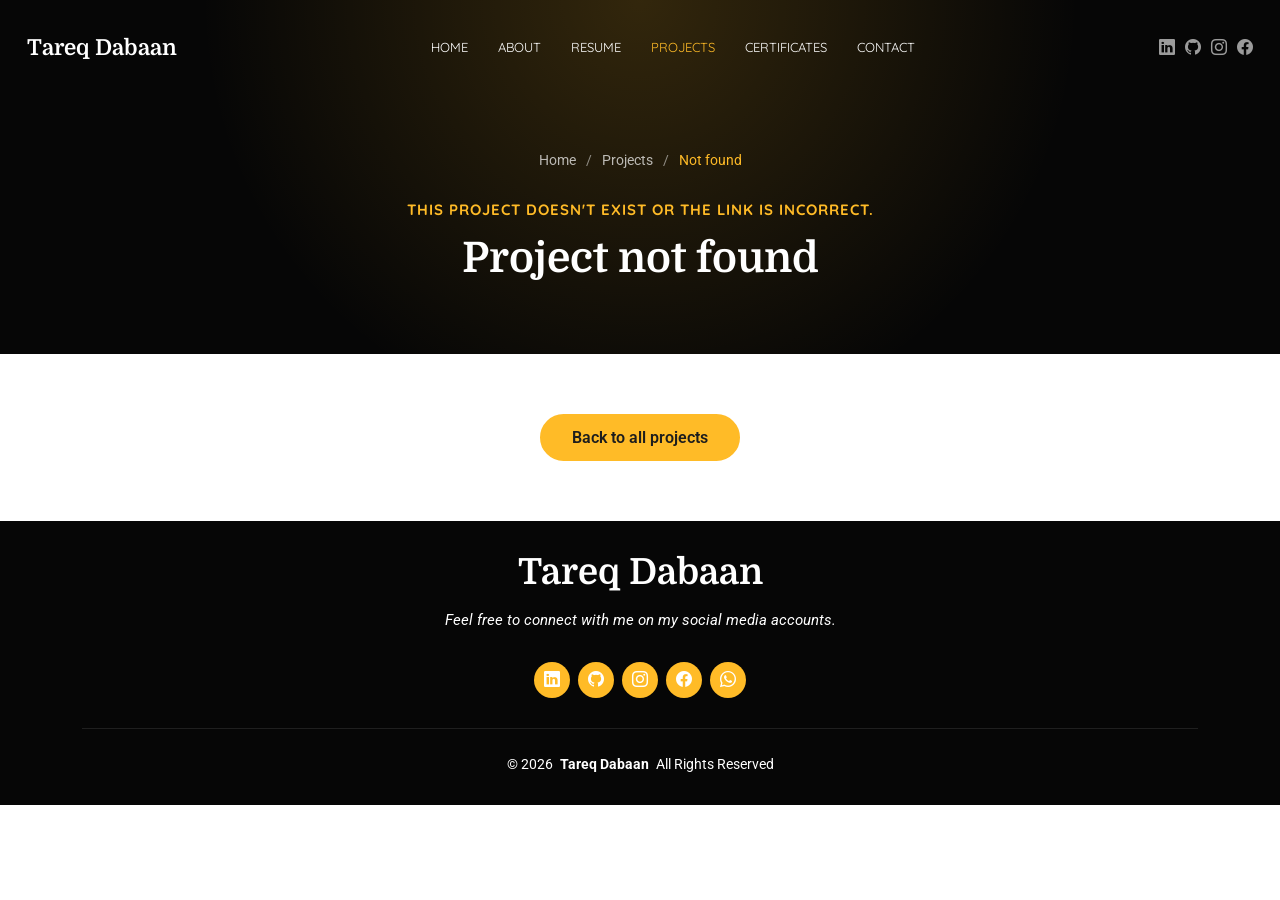
==== project.html @ 08fde623 "Add project details pages and shorten experience to role highlights - Add project.html, which render" ====
<!DOCTYPE html>
<html lang="en">
  <head>
    <meta charset="utf-8" />
    <meta content="width=device-width, initial-scale=1.0" name="viewport" />
    <title>Project | Tareq Dabaan</title>
    <meta
      name="description"
      content="Project details from the portfolio of Tareq Dabaan, Software Engineer specializing in ASP.NET Core, APIs and system integrations."
    />
    <meta name="author" content="Tareq Dabaan" />
    <meta name="theme-color" content="#060606" />

    <!-- Favicons -->
    <link href="assets/img/Software Dose orange (1).png" rel="icon" />

    <!-- Fonts -->
    <link href="https://fonts.googleapis.com" rel="preconnect" />
    <link href="https://fonts.gstatic.com" rel="preconnect" crossorigin />
    <link
      href="https://fonts.googleapis.com/css2?family=Roboto:ital,wght@0,100;0,300;0,400;0,500;0,700;0,900;1,100;1,300;1,400;1,500;1,700;1,900&family=Quicksand:wght@300;400;500;600;700&family=Domine:wght@400;500;600;700&display=swap"
      rel="stylesheet"
    />

    <!-- Vendor CSS Files -->
    <link href="assets/vendor/bootstrap/css/bootstrap.min.css" rel="stylesheet" />
    <link href="assets/vendor/bootstrap-icons/bootstrap-icons.css" rel="stylesheet" />
    <link href="assets/vendor/aos/aos.css" rel="stylesheet" />
    <link href="assets/vendor/glightbox/css/glightbox.min.css" rel="stylesheet" />
    <!-- Main CSS File -->
    <link href="assets/css/main.css" rel="stylesheet" />
  </head>

  <body class="project-page">
    <header id="header" class="header d-flex align-items-center fixed-top">
      <div class="container-fluid position-relative d-flex align-items-center justify-content-between">
        <a href="index.html" class="logo d-flex align-items-center me-auto me-xl-0">
          <span class="sitename">Tareq Dabaan</span>
        </a>

        <nav id="navmenu" class="navmenu" aria-label="Main navigation">
          <ul>
            <li><a href="index.html#hero">Home</a></li>
            <li><a href="index.html#about">About</a></li>
            <li><a href="index.html#resume">Resume</a></li>
            <li><a href="index.html#projects" class="active">Projects</a></li>
            <li><a href="index.html#certificates">Certificates</a></li>
            <li><a href="index.html#contact">Contact</a></li>
          </ul>
          <button type="button" class="mobile-nav-toggle d-xl-none bi bi-list" aria-label="Toggle navigation menu"></button>
        </nav>

        <div class="header-social-links">
          <a href="https://www.linkedin.com/in/tareq-dabaan-647513225/" class="linkedin" target="_blank" rel="noopener" aria-label="LinkedIn"><i class="bi bi-linkedin"></i></a>
          <a href="https://github.com/tareqDabaan" class="github" target="_blank" rel="noopener" aria-label="GitHub"><i class="bi bi-github"></i></a>
          <a href="https://www.instagram.com/tareqdabaan?igsh=bnhtd25iamZ3NmQ5&utm_source=qr" class="instagram" target="_blank" rel="noopener" aria-label="Instagram"><i class="bi bi-instagram"></i></a>
          <a href="https://www.facebook.com/tareq.alsyrian?mibextid=LQQJ4d" class="facebook" target="_blank" rel="noopener" aria-label="Facebook"><i class="bi bi-facebook"></i></a>
        </div>
      </div>
    </header>

    <main class="main">
      <!-- Page Title -->
      <div class="page-title project-title dark-background">
        <div class="container">
          <nav class="breadcrumbs" aria-label="Breadcrumb">
            <ol>
              <li><a href="index.html">Home</a></li>
              <li><a href="index.html#projects">Projects</a></li>
              <li class="current" id="project-crumb" aria-current="page">Project</li>
            </ol>
          </nav>
          <div class="project-title-icon" id="project-icon" aria-hidden="true"></div>
          <p class="project-title-client" id="project-client"></p>
          <h1 id="project-title">Project</h1>
        </div>
      </div>
      <!-- End Page Title -->

      <!-- Project Details Section -->
      <section id="project-details" class="project-details section">
        <div class="container">
          <div class="row gy-5">
            <div class="col-lg-8" id="project-main" data-aos="fade-up"></div>
            <div class="col-lg-4" data-aos="fade-up" data-aos-delay="100">
              <aside class="project-info" id="project-info"></aside>
            </div>
          </div>

          <nav class="project-pager" id="project-pager" aria-label="More projects"></nav>
        </div>
      </section>
      <!-- /Project Details Section -->
    </main>

    <footer id="footer" class="footer position-relative dark-background">
      <div class="container">
        <h3 class="sitename">Tareq Dabaan</h3>
        <p>Feel free to connect with me on my social media accounts.</p>
        <div class="social-links d-flex justify-content-center">
          <a href="https://www.linkedin.com/in/tareq-dabaan-647513225/" class="linkedin" target="_blank" rel="noopener" aria-label="LinkedIn"><i class="bi bi-linkedin"></i></a>
          <a href="https://github.com/tareqDabaan" class="github" target="_blank" rel="noopener" aria-label="GitHub"><i class="bi bi-github"></i></a>
          <a href="https://www.instagram.com/tareqdabaan?igsh=bnhtd25iamZ3NmQ5&utm_source=qr" class="instagram" target="_blank" rel="noopener" aria-label="Instagram"><i class="bi bi-instagram"></i></a>
          <a href="https://www.facebook.com/tareq.alsyrian?mibextid=LQQJ4d" class="facebook" target="_blank" rel="noopener" aria-label="Facebook"><i class="bi bi-facebook"></i></a>
          <a href="https://wa.me/96590956148" class="whatsapp" target="_blank" rel="noopener" aria-label="WhatsApp"><i class="bi bi-whatsapp"></i></a>
        </div>
        <div class="copyright">
          <span>&copy; <span id="copyright-year">2026</span></span>
          <strong class="px-1 sitename">Tareq Dabaan</strong>
          <span>All Rights Reserved</span>
        </div>
      </div>
    </footer>

    <!-- Scroll Top -->
    <a href="#" id="scroll-top" class="scroll-top d-flex align-items-center justify-content-center" aria-label="Back to top"><i class="bi bi-arrow-up-short"></i></a>

    <!-- Preloader -->
    <div id="preloader"></div>

    <!-- Vendor JS Files -->
    <script src="assets/vendor/bootstrap/js/bootstrap.bundle.min.js"></script>
    <script src="assets/vendor/aos/aos.js"></script>
    <script src="assets/vendor/swiper/swiper-bundle.min.js"></script>
    <script src="assets/vendor/glightbox/js/glightbox.min.js"></script>
    <script src="assets/vendor/imagesloaded/imagesloaded.pkgd.min.js"></script>
    <script src="assets/vendor/isotope-layout/isotope.pkgd.min.js"></script>

    <!-- Project data and page rendering -->
    <script src="assets/js/projects-data.js"></script>
    <script src="assets/js/project-details.js"></script>

    <!-- Main JS File -->
    <script src="assets/js/main.js"></script>
  </body>
</html>
---- assets/css/main.css ----
:root {
  --default-font: "Roboto",  system-ui, -apple-system, "Segoe UI", Roboto, "Helvetica Neue", Arial, "Noto Sans", "Liberation Sans", sans-serif, "Apple Color Emoji", "Segoe UI Emoji", "Segoe UI Symbol", "Noto Color Emoji";
  --heading-font: "Domine",  sans-serif;
  --nav-font: "Quicksand",  sans-serif;
}

:root { 
  --background-color: #ffffff; /* Background color for the entire website, including individual sections */
  --default-color: #444444; /* Default color used for the majority of the text content across the entire website */
  --heading-color: #3b434a; /* Color for headings, subheadings and title throughout the website */
  --accent-color: #ffbb27; /* Accent color that represents your brand on the website. It's used for buttons, links, and other elements that need to stand out */
  --surface-color: #ffffff; /* The surface color is used as a background of boxed elements within sections, such as cards, icon boxes, or other elements that require a visual separation from the global background. */
  --contrast-color: #000000; /* Contrast color for text, ensuring readability against backgrounds of accent, heading, or default colors. */
}

:root {
  --nav-color: #ffffff;  /* The default color of the main navmenu links */
  --nav-hover-color: #ffbb27; /* Applied to main navmenu links when they are hovered over or active */
  --nav-mobile-background-color: #ffffff; /* Used as the background color for mobile navigation menu */
  --nav-dropdown-background-color: #ffffff; /* Used as the background color for dropdown items that appear when hovering over primary navigation items */
  --nav-dropdown-color: #444444; /* Used for navigation links of the dropdown items in the navigation menu. */
  --nav-dropdown-hover-color: #ffbb27; /* Similar to --nav-hover-color, this color is applied to dropdown navigation links when they are hovered over. */
}


.light-background {
  --background-color: #f9f9f9;
  --surface-color: #ffffff;
}

.dark-background {
  --background-color: #060606;
  --default-color: #ffffff;
  --heading-color: #ffffff;
  --surface-color: #252525;
  --contrast-color: #ffffff;
}

:root {
  scroll-behavior: smooth;
}

/*--------------------------------------------------------------
# General Styling & Shared Classes
--------------------------------------------------------------*/
body {
  color: var(--default-color);
  background-color: var(--background-color);
  font-family: var(--default-font);
}

a {
  color: var(--accent-color);
  text-decoration: none;
  transition: 0.3s;
}

a:hover {
  color: color-mix(in srgb, var(--accent-color), transparent 25%);
  text-decoration: none;
}

h1,
h2,
h3,
h4,
h5,
h6 {
  color: var(--heading-color);
  font-family: var(--heading-font);
}

/* PHP Email Form Messages
------------------------------*/
.php-email-form .error-message {
  display: none;
  background: #df1529;
  color: #ffffff;
  text-align: left;
  padding: 15px;
  margin-bottom: 24px;
  font-weight: 600;
}

.php-email-form .sent-message {
  display: none;
  color: #ffffff;
  background: #059652;
  text-align: center;
  padding: 15px;
  margin-bottom: 24px;
  font-weight: 600;
}

.php-email-form .loading {
  display: none;
  background: var(--surface-color);
  text-align: center;
  padding: 15px;
  margin-bottom: 24px;
}

.php-email-form .loading:before {
  content: "";
  display: inline-block;
  border-radius: 50%;
  width: 24px;
  height: 24px;
  margin: 0 10px -6px 0;
  border: 3px solid var(--accent-color);
  border-top-color: var(--surface-color);
  animation: php-email-form-loading 1s linear infinite;
}

@keyframes php-email-form-loading {
  0% {
    transform: rotate(0deg);
  }

  100% {
    transform: rotate(360deg);
  }
}

/*--------------------------------------------------------------
# Global Header
--------------------------------------------------------------*/
.header {
  --background-color: rgba(0, 0, 0, 0);
  --default-color: #ffffff;
  --heading-color: #ffffff;
  color: var(--default-color);
  background-color: var(--background-color);
  padding: 20px 0;
  transition: all 0.5s;
  z-index: 997;
}

.header .logo {
  line-height: 1;
}

.header .logo img {
  max-height: 36px;
  margin-right: 8px;
}

.header .logo h1 {
  font-size: 30px;
  margin: 0;
  font-weight: 700;
  color: var(--heading-color);
}

.header .logo .sitename {
  font-family: var(--heading-font);
  font-size: 22px;
  font-weight: 700;
  color: var(--heading-color);
  padding-left: 15px;
  white-space: nowrap;
}

@media (max-width: 400px) {
  .header .logo .sitename {
    font-size: 18px;
  }
}

.header .header-social-links {
  padding-right: 15px;
}

.header .header-social-links a {
  color: color-mix(in srgb, var(--default-color), transparent 40%);
  padding-left: 6px;
  display: inline-block;
  transition: 0.3s;
  font-size: 16px;
}

.header .header-social-links a:hover {
  color: var(--accent-color);
}

.header .header-social-links a i {
  line-height: 0px;
}

@media (max-width: 575px) {
  /* Social links are repeated in the footer; hide them here so the header doesn't crowd on phones */
  .header .header-social-links {
    display: none;
  }
}

@media (max-width: 1200px) {
  .header .logo {
    order: 1;
  }

  .header .header-social-links {
    order: 2;
  }

  .header .navmenu {
    order: 3;
  }
}

.scrolled .header {
  box-shadow: 0px 0 18px rgba(0, 0, 0, 0.1);
  padding: 12px 0;
}

/* Global Header on Scroll
------------------------------*/
.scrolled .header {
  --background-color: rgba(0, 0, 0, 0.8);
}

/*--------------------------------------------------------------
# Navigation Menu
--------------------------------------------------------------*/
/* Navmenu - Desktop */
@media (min-width: 1200px) {
  .navmenu {
    padding: 0;
  }

  .navmenu ul {
    margin: 0;
    padding: 0;
    display: flex;
    list-style: none;
    align-items: center;
  }

  .navmenu li {
    position: relative;
  }

  .navmenu a,
  .navmenu a:focus {
    color: var(--nav-color);
    padding: 18px 15px;
    font-size: 13px;
    text-transform: uppercase;
    font-family: var(--nav-font);
    font-weight: 400;
    display: flex;
    align-items: center;
    justify-content: space-between;
    white-space: nowrap;
    transition: 0.3s;
  }

  .navmenu a i,
  .navmenu a:focus i {
    font-size: 12px;
    line-height: 0;
    margin-left: 5px;
    transition: 0.3s;
  }

  .navmenu li:last-child a {
    padding-right: 0;
  }

  .navmenu li:hover>a,
  .navmenu .active,
  .navmenu .active:focus {
    color: var(--nav-hover-color);
  }

  .navmenu .dropdown ul {
    margin: 0;
    padding: 10px 0;
    background: var(--nav-dropdown-background-color);
    display: block;
    position: absolute;
    visibility: hidden;
    left: 14px;
    top: 130%;
    opacity: 0;
    transition: 0.3s;
    border-radius: 4px;
    z-index: 99;
    box-shadow: 0px 0px 30px rgba(0, 0, 0, 0.1);
  }

  .navmenu .dropdown ul li {
    min-width: 200px;
  }

  .navmenu .dropdown ul a {
    padding: 10px 20px;
    font-size: 15px;
    text-transform: none;
    color: var(--nav-dropdown-color);
  }

  .navmenu .dropdown ul a i {
    font-size: 12px;
  }

  .navmenu .dropdown ul a:hover,
  .navmenu .dropdown ul .active:hover,
  .navmenu .dropdown ul li:hover>a {
    color: var(--nav-dropdown-hover-color);
  }

  .navmenu .dropdown:hover>ul {
    opacity: 1;
    top: 100%;
    visibility: visible;
  }

  .navmenu .dropdown .dropdown ul {
    top: 0;
    left: -90%;
    visibility: hidden;
  }

  .navmenu .dropdown .dropdown:hover>ul {
    opacity: 1;
    top: 0;
    left: -100%;
    visibility: visible;
  }
}

/* Navmenu - Mobile */
@media (max-width: 1199px) {
  .mobile-nav-toggle {
    color: var(--nav-color);
    font-size: 28px;
    line-height: 0;
    margin-right: 10px;
    cursor: pointer;
    transition: color 0.3s;
    background: none;
    border: 0;
    padding: 0;
  }

  .navmenu {
    padding: 0;
    z-index: 9997;
  }

  .navmenu ul {
    display: none;
    list-style: none;
    position: absolute;
    inset: 60px 20px 20px 20px;
    padding: 10px 0;
    margin: 0;
    border-radius: 6px;
    background-color: var(--nav-mobile-background-color);
    overflow-y: auto;
    transition: 0.3s;
    z-index: 9998;
    box-shadow: 0px 0px 30px rgba(0, 0, 0, 0.1);
  }

  .navmenu a,
  .navmenu a:focus {
    color: var(--nav-dropdown-color);
    padding: 10px 20px;
    font-family: var(--nav-font);
    font-size: 17px;
    font-weight: 500;
    display: flex;
    align-items: center;
    justify-content: space-between;
    white-space: nowrap;
    transition: 0.3s;
  }

  .navmenu a i,
  .navmenu a:focus i {
    font-size: 12px;
    line-height: 0;
    margin-left: 5px;
    width: 30px;
    height: 30px;
    display: flex;
    align-items: center;
    justify-content: center;
    border-radius: 50%;
    transition: 0.3s;
    background-color: color-mix(in srgb, var(--accent-color), transparent 90%);
  }

  .navmenu a i:hover,
  .navmenu a:focus i:hover {
    background-color: var(--accent-color);
    color: var(--contrast-color);
  }

  .navmenu a:hover,
  .navmenu .active,
  .navmenu .active:focus {
    color: var(--nav-dropdown-hover-color);
  }

  .navmenu .active i,
  .navmenu .active:focus i {
    background-color: var(--accent-color);
    color: var(--contrast-color);
    transform: rotate(180deg);
  }

  .navmenu .dropdown ul {
    position: static;
    display: none;
    z-index: 99;
    padding: 10px 0;
    margin: 10px 20px;
    background-color: var(--nav-dropdown-background-color);
    border: 1px solid color-mix(in srgb, var(--default-color), transparent 90%);
    box-shadow: none;
    transition: all 0.5s ease-in-out;
  }

  .navmenu .dropdown ul ul {
    background-color: rgba(33, 37, 41, 0.1);
  }

  .navmenu .dropdown>.dropdown-active {
    display: block;
    background-color: rgba(33, 37, 41, 0.03);
  }

  .mobile-nav-active {
    overflow: hidden;
  }

  .mobile-nav-active .mobile-nav-toggle {
    color: #fff;
    position: absolute;
    font-size: 32px;
    top: 15px;
    right: 15px;
    margin-right: 0;
    z-index: 9999;
  }

  .mobile-nav-active .navmenu {
    position: fixed;
    overflow: hidden;
    inset: 0;
    background: rgba(33, 37, 41, 0.8);
    transition: 0.3s;
  }

  .mobile-nav-active .navmenu>ul {
    display: block;
  }
}

/*--------------------------------------------------------------
# Global Footer
--------------------------------------------------------------*/
.footer {
  color: var(--default-color);
  background-color: var(--background-color);
  font-size: 14px;
  text-align: center;
  padding: 30px 0;
  position: relative;
}

.footer h3 {
  font-size: 36px;
  font-weight: 700;
  position: relative;
  padding: 0;
  margin: 0 0 15px 0;
}

.footer p {
  font-size: 15px;
  font-style: italic;
  padding: 0;
  margin: 0 0 30px 0;
}

.footer .social-links {
  margin: 0 0 30px 0;
}

.footer .social-links a {
  font-size: 16px;
  display: flex;
  align-items: center;
  justify-content: center;
  background: var(--accent-color);
  color: var(--contrast-color);
  line-height: 1;
  margin: 0 4px;
  border-radius: 50%;
  text-align: center;
  width: 36px;
  height: 36px;
  transition: 0.3s;
}

.footer .social-links a:hover {
  background: color-mix(in srgb, var(--accent-color), transparent 20%);
  text-decoration: none;
}

.footer .copyright {
  padding-top: 25px;
  border-top: 1px solid color-mix(in srgb, var(--default-color), transparent 90%);
}

.footer .credits {
  font-size: 13px;
  padding-top: 5px;
}

/*--------------------------------------------------------------
# Preloader
--------------------------------------------------------------*/
#preloader {
  position: fixed;
  inset: 0;
  z-index: 999999;
  overflow: hidden;
  background: var(--background-color);
  transition: all 0.6s ease-out;
}

#preloader:before {
  content: "";
  position: fixed;
  top: calc(50% - 30px);
  left: calc(50% - 30px);
  border: 6px solid #ffffff;
  border-color: var(--accent-color) transparent var(--accent-color) transparent;
  border-radius: 50%;
  width: 60px;
  height: 60px;
  animation: animate-preloader 1.5s linear infinite;
}

@keyframes animate-preloader {
  0% {
    transform: rotate(0deg);
  }

  100% {
    transform: rotate(360deg);
  }
}

/*--------------------------------------------------------------
# Scroll Top Button
--------------------------------------------------------------*/
.scroll-top {
  position: fixed;
  visibility: hidden;
  opacity: 0;
  right: 15px;
  bottom: -15px;
  z-index: 99999;
  background-color: var(--accent-color);
  width: 44px;
  height: 44px;
  border-radius: 50px;
  transition: all 0.4s;
}

.scroll-top i {
  font-size: 24px;
  color: var(--contrast-color);
  line-height: 0;
}

.scroll-top:hover {
  background-color: color-mix(in srgb, var(--accent-color), transparent 20%);
  color: var(--contrast-color);
}

.scroll-top.active {
  visibility: visible;
  opacity: 1;
  bottom: 15px;
}

/*--------------------------------------------------------------
# Disable aos animation delay on mobile devices
--------------------------------------------------------------*/
@media screen and (max-width: 768px) {
  [data-aos-delay] {
    transition-delay: 0 !important;
  }
}

/*--------------------------------------------------------------
# Global Page Titles & Breadcrumbs
--------------------------------------------------------------*/
.page-title {
  color: var(--default-color);
  background-color: var(--background-color);
  background-size: cover;
  background-position: center;
  background-repeat: no-repeat;
  padding: 160px 0 80px 0;
  text-align: center;
  position: relative;
}

.page-title h1 {
  font-size: 42px;
  font-weight: 700;
  margin-bottom: 10px;
}

.page-title .breadcrumbs ol {
  display: flex;
  flex-wrap: wrap;
  list-style: none;
  justify-content: center;
  padding: 0;
  margin: 0;
  font-size: 16px;
  font-weight: 400;
}

.page-title .breadcrumbs ol li+li {
  padding-left: 10px;
}

.page-title .breadcrumbs ol li+li::before {
  content: "/";
  display: inline-block;
  padding-right: 10px;
  color: color-mix(in srgb, var(--default-color), transparent 50%);
}

/*--------------------------------------------------------------
# Global Sections
--------------------------------------------------------------*/
section,
.section {
  color: var(--default-color);
  background-color: var(--background-color);
  padding: 60px 0;
  scroll-margin-top: 80px;
  overflow: clip;
}

@media (max-width: 1199px) {

  section,
  .section {
    scroll-margin-top: 60px;
  }
}

/*--------------------------------------------------------------
# Global Section Titles
--------------------------------------------------------------*/
.section-title {
  text-align: center;
  padding: 30px 0;
  margin-bottom: 30px;
  position: relative;
}

.section-title h2 {
  font-size: 32px;
  font-weight: 700;
  text-transform: uppercase;
  margin-bottom: 20px;
  padding-bottom: 0;
  position: relative;
  z-index: 2;
}

.section-title span {
  position: absolute;
  top: 4px;
  color: color-mix(in srgb, var(--heading-color), transparent 95%);
  left: 0;
  right: 0;
  z-index: 1;
  font-weight: 700;
  font-size: 52px;
  text-transform: uppercase;
  line-height: 1;
}

.section-title p {
  margin-bottom: 0;
  position: relative;
  z-index: 2;
}

@media (max-width: 575px) {
  .section-title h2 {
    font-size: 28px;
    margin-bottom: 15px;
  }

  .section-title span {
    font-size: 38px;
  }
}

/*--------------------------------------------------------------
# Hero Section
--------------------------------------------------------------*/
.hero {
  width: 100%;
  min-height: 100vh;
  position: relative;
  padding: 120px 0 60px 0;
  display: flex;
  align-items: center;
  justify-content: center;
}

.hero:before {
  content: "";
  background: color-mix(in srgb, var(--background-color), transparent 30%);
  position: absolute;
  inset: 0;
  z-index: 2;
}

.hero img {
  position: absolute;
  inset: 0;
  display: block;
  width: 100%;
  height: 100%;
  object-fit: cover;
  z-index: 1;
}

.hero .container {
  position: relative;
  z-index: 3;
}

.hero h2 {
  margin: 0;
  font-size: 36px;
  font-weight: 700;
  line-height: 56px;
}

.hero p {
  color: color-mix(in srgb, var(--default-color), transparent 20%);
  margin: 10px 0 0 0;
  font-size: 16px;
  font-weight: 500;
  letter-spacing: 1px;
}

.hero .hero-greeting {
  display: inline-block;
  font-family: var(--nav-font);
  font-size: 18px;
  font-weight: 600;
  letter-spacing: 2px;
  text-transform: uppercase;
  color: var(--accent-color);
  margin-bottom: 8px;
}

.hero h1 {
  margin: 0;
  font-size: 64px;
  font-weight: 700;
  line-height: 1.15;
}

.hero .hero-role {
  font-family: var(--nav-font);
  font-size: 20px;
  font-weight: 600;
  letter-spacing: 0.5px;
  color: var(--default-color);
  margin-top: 16px;
}

.hero .hero-role .sep {
  color: var(--accent-color);
  padding: 0 6px;
}

.hero .hero-tagline {
  max-width: 640px;
  margin: 16px auto 0 auto;
  font-weight: 400;
  letter-spacing: 0.3px;
  line-height: 1.7;
}

.hero .hero-actions {
  display: flex;
  flex-wrap: wrap;
  justify-content: center;
  gap: 16px;
  margin-top: 32px;
}

.hero .btn-view-cv {
  color: var(--default-color);
  border-color: color-mix(in srgb, var(--default-color), transparent 40%);
}

.hero .btn-view-cv:hover {
  color: var(--contrast-color);
  border-color: var(--default-color);
  background: color-mix(in srgb, var(--default-color), transparent 88%);
}

@media (max-width: 640px) {
  .hero h1 {
    font-size: 40px;
  }

  .hero .hero-role {
    font-size: 16px;
  }

  .hero .hero-role .sep {
    padding: 0 3px;
  }
}

.hero .btn-scroll {
  transition: 0.4s;
  color: color-mix(in srgb, var(--default-color), transparent 60%);
  display: block;
  margin-top: 30px;
  animation: btn-up-down 1s ease-in-out infinite alternate-reverse both;
}

.hero .btn-scroll i {
  font-size: 48px;
}

.hero .btn-scroll:hover {
  color: var(--accent-color);
}

@keyframes btn-up-down {
  0% {
    transform: translateY(5px);
  }

  100% {
    transform: translateY(-5px);
  }
}

/*--------------------------------------------------------------
# About Section
--------------------------------------------------------------*/
.about .content h2 {
  font-weight: 700;
  font-size: 24px;
}

.about .content ul {
  list-style: none;
  padding: 0;
}

.about .content ul li {
  margin-bottom: 20px;
  display: flex;
  align-items: center;
}

.about .content ul strong {
  margin-right: 10px;
}

.about .content ul i {
  font-size: 16px;
  margin-right: 5px;
  color: var(--accent-color);
  line-height: 0;
}

.about .content ul a {
  color: var(--default-color);
  word-break: break-word;
}

.about .content ul a:hover {
  color: var(--accent-color);
}

.about .profile-img {
  width: 100%;
  max-width: 380px;
  height: auto;
  aspect-ratio: 4 / 5;
  object-fit: cover;
  object-position: 50% 10%;
  border-radius: 16px;
  box-shadow: 0 20px 40px -12px rgba(0, 0, 0, 0.25);
}

/*--------------------------------------------------------------
# Resume Section
--------------------------------------------------------------*/
.resume .resume-title {
  color: var(--heading-color);
  font-size: 26px;
  font-weight: 700;
  margin-top: 20px;
  margin-bottom: 20px;
}

.resume .resume-item {
  padding: 0 0 20px 20px;
  margin-top: -2px;
  border-left: 2px solid var(--accent-color);
  position: relative;
}

.resume .resume-item h4 {
  line-height: 18px;
  font-size: 18px;
  font-weight: 600;
  text-transform: uppercase;
  color: color-mix(in srgb, var(--default-color), transparent 20%);
  margin-bottom: 10px;
}

.resume .resume-item h5 {
  font-size: 15px;
  padding: 5px 15px;
  display: inline-block;
  font-weight: 600;
  margin-bottom: 10px;
  border-radius: 50px;
  background-color: color-mix(in srgb, var(--accent-color), transparent 80%);
}

.resume .resume-item ul {
  padding-left: 20px;
}

.resume .resume-item ul li {
  padding-bottom: 10px;
}

.resume .resume-item:last-child {
  padding-bottom: 0;
}

.resume .resume-item::before {
  content: "";
  position: absolute;
  width: 16px;
  height: 16px;
  border-radius: 50px;
  left: -9px;
  top: 0;
  background: var(--background-color);
  border: 2px solid var(--accent-color);
}

.resume .resume-item a {
  color: var(--default-color);
}

.resume .resume-item a:hover {
  color: var(--accent-color);
}

.resume .resume-item-header {
  display: flex;
  flex-wrap: wrap;
  justify-content: space-between;
  align-items: flex-start;
  gap: 4px 20px;
  margin-bottom: 10px;
}

.resume .resume-item-header h4 {
  line-height: 1.3;
}

.resume .resume-item-header .company {
  margin-bottom: 0;
  font-size: 16px;
}

.resume .resume-item-meta {
  display: flex;
  flex-direction: column;
  align-items: flex-end;
}

.resume .resume-item-meta h5 {
  margin-bottom: 4px;
}

.resume .resume-item-meta .location {
  font-size: 14px;
  color: color-mix(in srgb, var(--default-color), transparent 30%);
}

@media (max-width: 575px) {
  .resume .resume-item-meta {
    align-items: flex-start;
  }
}

.resume .role-projects {
  display: flex;
  flex-wrap: wrap;
  align-items: center;
  gap: 8px;
  margin: 4px 0 10px 0;
}

.resume .role-projects-label {
  font-size: 14px;
  font-weight: 700;
  color: color-mix(in srgb, var(--default-color), transparent 20%);
  margin-right: 4px;
}

.resume .resume-item .role-project-chip {
  display: inline-flex;
  align-items: center;
  gap: 6px;
  font-size: 13px;
  font-weight: 600;
  padding: 6px 12px;
  border-radius: 50px;
  color: var(--heading-color);
  background-color: var(--surface-color);
  border: 1px solid color-mix(in srgb, var(--accent-color), transparent 40%);
  transition: background-color 0.3s, border-color 0.3s, color 0.3s;
}

.resume .resume-item .role-project-chip i {
  color: color-mix(in srgb, var(--accent-color), #000 20%);
}

.resume .resume-item .role-project-chip:hover {
  color: #1d1d1d;
  background-color: var(--accent-color);
  border-color: var(--accent-color);
}

.resume .resume-item .role-project-chip:hover i {
  color: #1d1d1d;
}

.resume .skills-group {
  margin-bottom: 18px;
}

.resume .skills-group h4 {
  font-size: 15px;
  font-weight: 700;
  text-transform: uppercase;
  letter-spacing: 0.5px;
  color: color-mix(in srgb, var(--default-color), transparent 20%);
  margin-bottom: 10px;
}

/* Shared pill list used for skills and project tech stacks */
.tag-list {
  list-style: none;
  padding: 0;
  margin: 0;
  display: flex;
  flex-wrap: wrap;
  gap: 8px;
}

.tag-list li {
  font-size: 13px;
  font-weight: 500;
  line-height: 1;
  padding: 7px 12px;
  border-radius: 50px;
  color: var(--heading-color);
  background-color: var(--surface-color);
  border: 1px solid color-mix(in srgb, var(--default-color), transparent 85%);
}

/*--------------------------------------------------------------
# Projects Section
--------------------------------------------------------------*/
.projects .projects-group-title {
  font-size: 22px;
  font-weight: 700;
  margin-bottom: 24px;
  display: flex;
  align-items: center;
  gap: 14px;
}

.projects .projects-group-title::after {
  content: "";
  flex: 1;
  height: 1px;
  background: color-mix(in srgb, var(--default-color), transparent 85%);
}

.projects .project-card {
  position: relative;
  width: 100%;
  display: flex;
  flex-direction: column;
  background-color: var(--surface-color);
  border: 1px solid color-mix(in srgb, var(--default-color), transparent 90%);
  border-top: 3px solid var(--accent-color);
  border-radius: 12px;
  padding: 30px;
  box-shadow: 0 6px 24px rgba(0, 0, 0, 0.06);
  transition: transform 0.3s ease, box-shadow 0.3s ease;
}

.projects .project-card:hover {
  transform: translateY(-6px);
  box-shadow: 0 16px 36px rgba(0, 0, 0, 0.12);
}

.projects .project-icon {
  width: 56px;
  height: 56px;
  border-radius: 14px;
  display: flex;
  align-items: center;
  justify-content: center;
  margin-bottom: 20px;
  background-color: color-mix(in srgb, var(--accent-color), transparent 82%);
}

.projects .project-icon i {
  font-size: 26px;
  line-height: 0;
  color: color-mix(in srgb, var(--accent-color), #000 25%);
}

.projects .project-client {
  font-family: var(--nav-font);
  font-size: 13px;
  font-weight: 700;
  text-transform: uppercase;
  letter-spacing: 0.5px;
  color: color-mix(in srgb, var(--default-color), transparent 30%);
  margin-bottom: 6px;
}

.projects .project-card h4 {
  font-size: 20px;
  font-weight: 700;
  line-height: 1.35;
  margin-bottom: 14px;
}

.projects .project-card p {
  font-size: 15px;
  line-height: 1.65;
  margin-bottom: 20px;
}

.projects .project-card .tag-list {
  margin-top: auto;
}

.projects .project-card .tag-list li {
  background-color: color-mix(in srgb, var(--default-color), transparent 95%);
  border-color: transparent;
}

.projects .project-link {
  display: inline-flex;
  align-items: center;
  gap: 6px;
  margin-top: 20px;
  font-weight: 600;
  font-size: 15px;
  color: var(--heading-color);
  border-bottom: 2px solid var(--accent-color);
  align-self: flex-start;
  padding-bottom: 2px;
}

.projects .project-link i {
  font-size: 14px;
  transition: transform 0.3s;
}

.projects .project-card:hover .project-link {
  color: color-mix(in srgb, var(--accent-color), #000 25%);
}

.projects .project-card:hover .project-link i {
  transform: translateX(4px);
}

.projects .project-card:focus-within {
  outline: 3px solid color-mix(in srgb, var(--accent-color), transparent 40%);
  outline-offset: 3px;
}

.projects .project-link:focus-visible {
  outline: none;
}

/*--------------------------------------------------------------
# Certificates Section
--------------------------------------------------------------*/
.certificates .certificate-card {
  height: 100%;
  display: flex;
  align-items: center;
  gap: 24px;
  padding: 28px;
  border-radius: 14px;
  color: var(--default-color);
  background-color: var(--surface-color);
  border: 1px solid color-mix(in srgb, var(--default-color), transparent 90%);
  box-shadow: 0 6px 24px rgba(0, 0, 0, 0.06);
  transition: transform 0.3s ease, box-shadow 0.3s ease, border-color 0.3s ease;
}

.certificates .certificate-card:hover,
.certificates .certificate-card:focus-visible {
  transform: translateY(-4px);
  border-color: var(--accent-color);
  box-shadow: 0 16px 36px rgba(0, 0, 0, 0.12);
  color: var(--default-color);
}

.certificates .certificate-icon {
  flex-shrink: 0;
  width: 76px;
  height: 76px;
  border-radius: 18px;
  display: flex;
  align-items: center;
  justify-content: center;
}

.certificates .certificate-icon i {
  font-size: 36px;
  line-height: 0;
}

/* Issuer colors: AWS (squid ink + orange), Microsoft Azure (blue), Remostart (site accent) */
.certificates .cert-aws {
  background: #232f3e;
  color: #ff9900;
}

.certificates .cert-azure {
  background: linear-gradient(135deg, #0078d4, #50a0e6);
  color: #ffffff;
}

.certificates .cert-azure-ai {
  background: linear-gradient(135deg, #0078d4, #8661c5);
  color: #ffffff;
}

.certificates .cert-backend {
  background: var(--accent-color);
  color: #1d1d1d;
}

.certificates .certificate-body {
  min-width: 0;
  flex: 1;
}

.certificates .certificate-body h4 {
  font-size: 18px;
  font-weight: 700;
  line-height: 1.4;
  margin-bottom: 6px;
}

.certificates .certificate-issuer {
  display: flex;
  align-items: center;
  gap: 8px;
  font-size: 15px;
  margin-bottom: 12px;
  color: color-mix(in srgb, var(--default-color), transparent 20%);
}

.certificates .certificate-meta {
  display: flex;
  flex-wrap: wrap;
  align-items: center;
  justify-content: space-between;
  gap: 8px 16px;
}

.certificates .certificate-year {
  font-size: 13px;
  font-weight: 700;
  padding: 4px 12px;
  border-radius: 50px;
  background-color: color-mix(in srgb, var(--accent-color), transparent 80%);
  color: var(--heading-color);
}

.certificates .certificate-view {
  display: inline-flex;
  align-items: center;
  gap: 6px;
  font-size: 14px;
  font-weight: 600;
  color: var(--heading-color);
}

.certificates .certificate-view i {
  font-size: 12px;
}

.certificates .certificate-card:hover .certificate-view {
  color: color-mix(in srgb, var(--accent-color), #000 25%);
}

@media (max-width: 575px) {
  .certificates .certificate-card {
    flex-direction: column;
    align-items: flex-start;
    gap: 16px;
    padding: 22px;
  }

  .certificates .certificate-icon {
    width: 60px;
    height: 60px;
    border-radius: 14px;
  }

  .certificates .certificate-body {
    width: 100%;
  }

  .certificates .certificate-icon i {
    font-size: 28px;
  }
}

/*--------------------------------------------------------------
# Project Details Page
--------------------------------------------------------------*/
.project-title {
  padding: 150px 0 70px 0;
  background-image: radial-gradient(circle at 50% 0%, color-mix(in srgb, var(--accent-color), transparent 82%), transparent 60%);
}

.project-title .breadcrumbs {
  margin-bottom: 28px;
}

.project-title .breadcrumbs ol {
  font-size: 14px;
}

.project-title .breadcrumbs a {
  color: color-mix(in srgb, var(--default-color), transparent 30%);
}

.project-title .breadcrumbs a:hover {
  color: var(--accent-color);
}

.project-title .breadcrumbs .current {
  color: var(--accent-color);
}

.project-title .project-title-icon {
  width: 72px;
  height: 72px;
  margin: 0 auto 18px auto;
  border-radius: 18px;
  display: flex;
  align-items: center;
  justify-content: center;
  background-color: var(--accent-color);
}

.project-title .project-title-icon i {
  font-size: 34px;
  line-height: 0;
  color: #1d1d1d;
}

.project-title .project-title-client {
  font-family: var(--nav-font);
  font-size: 15px;
  font-weight: 700;
  letter-spacing: 1px;
  text-transform: uppercase;
  color: var(--accent-color);
  margin-bottom: 10px;
}

.project-title h1 {
  max-width: 820px;
  margin: 0 auto;
  line-height: 1.25;
}

@media (max-width: 575px) {
  .project-title {
    padding: 120px 0 50px 0;
  }

  .project-title h1 {
    font-size: 30px;
  }
}

.project-details h2 {
  font-size: 24px;
  font-weight: 700;
  margin-bottom: 16px;
}

.project-details .project-overview {
  font-size: 17px;
  line-height: 1.75;
  margin-bottom: 16px;
}

.project-details .project-highlights {
  display: grid;
  grid-template-columns: repeat(auto-fit, minmax(180px, 1fr));
  gap: 16px;
  margin: 30px 0 40px 0;
}

.project-details .highlight {
  padding: 20px;
  border-radius: 12px;
  background-color: color-mix(in srgb, var(--accent-color), transparent 88%);
  border: 1px solid color-mix(in srgb, var(--accent-color), transparent 60%);
}

.project-details .highlight-value {
  display: block;
  font-family: var(--heading-font);
  font-size: 22px;
  font-weight: 700;
  color: var(--heading-color);
  margin-bottom: 6px;
}

.project-details .highlight-label {
  display: block;
  font-size: 14px;
  line-height: 1.5;
}

.project-details .contribution-list {
  list-style: none;
  padding: 0;
  margin: 0;
}

.project-details .contribution-list li {
  display: flex;
  gap: 12px;
  padding: 14px 0;
  font-size: 16px;
  line-height: 1.65;
  border-bottom: 1px solid color-mix(in srgb, var(--default-color), transparent 90%);
}

.project-details .contribution-list li:last-child {
  border-bottom: 0;
}

.project-details .contribution-list i {
  flex-shrink: 0;
  font-size: 20px;
  line-height: 1.3;
  color: color-mix(in srgb, var(--accent-color), #000 15%);
}

.project-details .project-info {
  position: sticky;
  top: 100px;
  padding: 30px;
  border-radius: 14px;
  background-color: var(--surface-color);
  border: 1px solid color-mix(in srgb, var(--default-color), transparent 90%);
  border-top: 3px solid var(--accent-color);
  box-shadow: 0 6px 24px rgba(0, 0, 0, 0.06);
}

.project-details .project-info h3 {
  font-size: 20px;
  font-weight: 700;
  margin-bottom: 18px;
}

.project-details .project-info h4 {
  font-size: 14px;
  font-weight: 700;
  text-transform: uppercase;
  letter-spacing: 0.5px;
  margin: 22px 0 12px 0;
}

.project-details .project-facts {
  list-style: none;
  padding: 0;
  margin: 0;
}

.project-details .project-facts li {
  display: flex;
  flex-direction: column;
  gap: 2px;
  padding: 10px 0;
  border-bottom: 1px solid color-mix(in srgb, var(--default-color), transparent 90%);
}

.project-details .project-facts strong {
  font-size: 13px;
  text-transform: uppercase;
  letter-spacing: 0.5px;
  color: color-mix(in srgb, var(--default-color), transparent 35%);
}

.project-details .project-facts span {
  color: var(--heading-color);
  font-weight: 500;
}

.project-details .project-external {
  width: 100%;
  margin-top: 26px;
}

.project-details .project-pager {
  display: grid;
  grid-template-columns: 1fr auto 1fr;
  align-items: stretch;
  gap: 16px;
  margin-top: 70px;
  padding-top: 30px;
  border-top: 1px solid color-mix(in srgb, var(--default-color), transparent 88%);
}

.project-details .pager-link {
  display: flex;
  flex-direction: column;
  gap: 4px;
  padding: 16px 20px;
  border-radius: 12px;
  color: var(--heading-color);
  border: 1px solid color-mix(in srgb, var(--default-color), transparent 90%);
  transition: border-color 0.3s, transform 0.3s;
}

.project-details .pager-link:hover {
  color: var(--heading-color);
  border-color: var(--accent-color);
  transform: translateY(-2px);
}

.project-details .pager-next {
  text-align: right;
}

.project-details .pager-label {
  font-size: 13px;
  font-weight: 700;
  text-transform: uppercase;
  letter-spacing: 0.5px;
  color: color-mix(in srgb, var(--accent-color), #000 25%);
}

.project-details .pager-title {
  font-family: var(--heading-font);
  font-weight: 700;
  font-size: 16px;
  line-height: 1.4;
}

.project-details .pager-all {
  display: flex;
  flex-direction: column;
  align-items: center;
  align-self: center;
  gap: 4px;
  font-size: 14px;
  font-weight: 600;
  color: var(--heading-color);
}

.project-details .pager-all i {
  font-size: 22px;
  color: color-mix(in srgb, var(--accent-color), #000 15%);
}

.project-details .pager-all:hover {
  color: color-mix(in srgb, var(--accent-color), #000 25%);
}

@media (max-width: 991px) {
  .project-details .project-info {
    position: static;
  }
}

@media (max-width: 767px) {
  .project-details .project-pager {
    grid-template-columns: 1fr 1fr;
  }

  .project-details .pager-all {
    grid-column: 1 / -1;
    grid-row: 2;
    flex-direction: row;
    justify-content: center;
    gap: 8px;
  }

  .project-details .pager-all i {
    font-size: 16px;
  }
}

/*--------------------------------------------------------------
# Services Section
--------------------------------------------------------------*/
.services .service-item {
  background-color: var(--surface-color);
  box-shadow: 0px 0 25px 0 rgba(0, 0, 0, 0.1);
  padding: 50px 30px;
  transition: all 0.3s ease-in-out;
  height: 100%;
  position: relative;
  z-index: 1;
}

.services .service-item:before {
  content: "";
  position: absolute;
  background: var(--accent-color);
  inset: 100% 0 0 0;
  transition: all 0.3s;
  z-index: -1;
}

.services .service-item .icon {
  margin-bottom: 10px;
}

.services .service-item .icon i {
  color: var(--accent-color);
  font-size: 36px;
  transition: ease-in-out 0.3s;
}

.services .service-item h4 {
  font-weight: 700;
  margin-bottom: 15px;
  font-size: 20px;
}

.services .service-item h4 a {
  color: var(--heading-color);
  transition: ease-in-out 0.3s;
}

.services .service-item p {
  line-height: 24px;
  font-size: 14px;
  margin-bottom: 0;
  transition: ease-in-out 0.3s;
}

.services .service-item:hover h4 a,
.services .service-item:hover .icon i,
.services .service-item:hover p {
  color: var(--contrast-color);
}

.services .service-item:hover:before {
  background: var(--accent-color);
  inset: 0;
  border-radius: 0px;
}

/*--------------------------------------------------------------
# Testimonials Section
--------------------------------------------------------------*/
.testimonials {
  padding: 80px 0;
  position: relative;
}

.testimonials:before {
  content: "";
  background: color-mix(in srgb, var(--background-color), transparent 30%);
  position: absolute;
  inset: 0;
  z-index: 2;
}

.testimonials .testimonials-bg {
  position: absolute;
  inset: 0;
  display: block;
  width: 100%;
  height: 100%;
  object-fit: cover;
  z-index: 1;
}

.testimonials .container {
  position: relative;
  z-index: 3;
}

.testimonials .testimonials-carousel,
.testimonials .testimonials-slider {
  overflow: hidden;
}

.testimonials .testimonial-item {
  text-align: center;
}

.testimonials .testimonial-item .testimonial-img {
  width: 100px;
  border-radius: 50%;
  border: 6px solid color-mix(in srgb, var(--default-color), transparent 85%);
  margin: 0 auto;
}

.testimonials .testimonial-item h3 {
  font-size: 20px;
  font-weight: bold;
  margin: 10px 0 5px 0;
}

.testimonials .testimonial-item h4 {
  font-size: 14px;
  margin: 0 0 15px 0;
  color: color-mix(in srgb, var(--default-color), transparent 40%);
}

.testimonials .testimonial-item .stars {
  margin-bottom: 15px;
}

.testimonials .testimonial-item .stars i {
  color: #ffc107;
  margin: 0 1px;
}

.testimonials .testimonial-item .quote-icon-left,
.testimonials .testimonial-item .quote-icon-right {
  color: color-mix(in srgb, var(--default-color), transparent 40%);
  font-size: 26px;
  line-height: 0;
}

.testimonials .testimonial-item .quote-icon-left {
  display: inline-block;
  left: -5px;
  position: relative;
}

.testimonials .testimonial-item .quote-icon-right {
  display: inline-block;
  right: -5px;
  position: relative;
  top: 10px;
  transform: scale(-1, -1);
}

.testimonials .testimonial-item p {
  font-style: italic;
  margin: 0 auto 15px auto;
}

.testimonials .swiper-wrapper {
  height: auto;
}

.testimonials .swiper-pagination {
  margin-top: 20px;
  position: relative;
}

.testimonials .swiper-pagination .swiper-pagination-bullet {
  width: 12px;
  height: 12px;
  background-color: color-mix(in srgb, var(--default-color), transparent 50%);
  opacity: 0.5;
}

.testimonials .swiper-pagination .swiper-pagination-bullet-active {
  background-color: var(--default-color);
  opacity: 1;
}

@media (min-width: 992px) {
  .testimonials .testimonial-item p {
    width: 80%;
  }
}

/*--------------------------------------------------------------
# Portfolio Section
--------------------------------------------------------------*/
.portfolio .portfolio-filters {
  padding: 0;
  margin: 0 auto 20px auto;
  list-style: none;
  text-align: center;
}

.portfolio .portfolio-filters li {
  cursor: pointer;
  display: inline-block;
  padding: 0;
  font-size: 18px;
  font-weight: 400;
  margin: 0 10px;
  line-height: 1;
  margin-bottom: 5px;
  transition: all 0.3s ease-in-out;
}

.portfolio .portfolio-filters li:hover,
.portfolio .portfolio-filters li.filter-active {
  color: var(--accent-color);
}

.portfolio .portfolio-filters li:first-child {
  margin-left: 0;
}

.portfolio .portfolio-filters li:last-child {
  margin-right: 0;
}

@media (max-width: 575px) {
  .portfolio .portfolio-filters li {
    font-size: 14px;
    margin: 0 5px;
  }
}

.portfolio .portfolio-content {
  position: relative;
  overflow: hidden;
}

.portfolio .portfolio-content img {
  transition: 0.3s;
}

.portfolio .portfolio-content .portfolio-info {
  opacity: 0;
  position: absolute;
  inset: 0;
  z-index: 3;
  transition: all ease-in-out 0.3s;
  background: rgba(0, 0, 0, 0.6);
  padding: 15px;
}

.portfolio .portfolio-content .portfolio-info h4 {
  font-size: 14px;
  padding: 5px 10px;
  font-weight: 400;
  color: #ffffff;
  display: inline-block;
  background-color: var(--accent-color);
}

.portfolio .portfolio-content .portfolio-info p {
  position: absolute;
  bottom: 10px;
  text-align: center;
  display: inline-block;
  left: 0;
  right: 0;
  font-size: 16px;
  font-weight: 600;
  color: rgba(255, 255, 255, 0.8);
}

.portfolio .portfolio-content .portfolio-info .preview-link,
.portfolio .portfolio-content .portfolio-info .details-link {
  position: absolute;
  left: calc(50% - 40px);
  font-size: 26px;
  top: calc(50% - 14px);
  color: #fff;
  transition: 0.3s;
  line-height: 1.2;
}

.portfolio .portfolio-content .portfolio-info .preview-link:hover,
.portfolio .portfolio-content .portfolio-info .details-link:hover {
  color: var(--accent-color);
}

.portfolio .portfolio-content .portfolio-info .details-link {
  left: 50%;
  font-size: 34px;
  line-height: 0;
}

.portfolio .portfolio-content:hover .portfolio-info {
  opacity: 1;
}

.portfolio .portfolio-content:hover img {
  transform: scale(1.1);
}

/*--------------------------------------------------------------
# Pricing Section
--------------------------------------------------------------*/
.pricing .pricing-item {
  background-color: var(--surface-color);
  box-shadow: 0px 5px 90px rgba(0, 0, 0, 0.1);
  padding: 40px 20px;
  text-align: center;
  border-radius: 8px;
  position: relative;
  overflow: hidden;
}

.pricing .pricing-item h3 {
  padding: 15px;
  margin-top: 15px;
  font-size: 18px;
  font-weight: 600;
}

.pricing .pricing-item h4 {
  color: var(--accent-color);
  font-size: 42px;
  font-family: var(--default-font);
  font-weight: 500;
}

.pricing .pricing-item h4 sup {
  font-size: 20px;
  top: -15px;
  left: -3px;
}

.pricing .pricing-item h4 span {
  color: color-mix(in srgb, var(--default-color), transparent 40%);
  font-size: 16px;
  font-weight: 300;
}

.pricing .pricing-item ul {
  padding: 20px 0;
  list-style: none;
  text-align: center;
  line-height: 20px;
  font-size: 14px;
}

.pricing .pricing-item ul li {
  padding-bottom: 16px;
}

.pricing .pricing-item ul .na {
  color: color-mix(in srgb, var(--default-color), transparent 60%);
  text-decoration: line-through;
}

.pricing .pricing-item .btn-wrap {
  padding: 15px;
  text-align: center;
}

.pricing .pricing-item .btn-buy {
  color: var(--accent-color);
  background-color: transparent;
  border: 2px solid var(--accent-color);
  display: inline-block;
  padding: 10px 40px 12px 40px;
  border-radius: 50px;
  font-size: 14px;
  font-family: var(--heading-font);
  font-weight: 600;
  transition: 0.3s;
}

.pricing .pricing-item .btn-buy:hover {
  background: var(--accent-color);
  color: var(--contrast-color);
}

.pricing .recommended .btn-buy {
  background: var(--accent-color);
  color: var(--contrast-color);
}

.pricing .recommended .btn-buy:hover {
  background: color-mix(in srgb, var(--accent-color), transparent 20%);
  border-color: color-mix(in srgb, var(--accent-color), transparent 20%);
}

.pricing .recommended-badge {
  position: absolute;
  top: 20px;
  left: 50%;
  transform: translateX(-50%);
  z-index: 1;
  font-size: 13px;
  padding: 3px 25px 6px 25px;
  background: color-mix(in srgb, var(--accent-color), transparent 92%);
  color: var(--accent-color);
  border-radius: 50px;
}

/*--------------------------------------------------------------
# Pricing 2 Section
--------------------------------------------------------------*/
.pricing-2 .pricing-item {
  border-bottom: 1px dashed color-mix(in srgb, var(--default-color), transparent 60%);
  width: 100%;
  height: 100%;
  padding: 0 0 15px 0;
}

.pricing-2 .pricing-item h3 {
  margin: 0;
  font-size: 20px;
  font-weight: 600;
}

.pricing-2 .pricing-item h4 {
  margin: 0;
  font-size: 18px;
  color: var(--accent-color);
}

/*--------------------------------------------------------------
# Gallery Section
--------------------------------------------------------------*/
.gallery .gallery-item {
  overflow: hidden;
  border-right: 3px solid var(--background-color);
  border-bottom: 3px solid var(--background-color);
}

.gallery .gallery-item img {
  transition: all ease-in-out 0.4s;
}

.gallery .gallery-item:hover img {
  transform: scale(1.1);
}

/*--------------------------------------------------------------
# Contact Section
--------------------------------------------------------------*/
.contact .info-item i {
  font-size: 20px;
  color: var(--accent-color);
  font-size: 36px;
  display: flex;
  justify-content: center;
  align-items: center;
  border-radius: 4px;
  transition: all 0.3s ease-in-out;
}

.contact .info-item h3 {
  font-size: 24px;
  font-weight: 700;
  margin: 20px 0;
}

.contact .info-item p {
  padding: 0;
  margin-bottom: 0;
  font-size: 14px;
}

@media (min-width: 992px) {
  .contact .info-item.info-item-borders {
    border-left: 1px solid color-mix(in srgb, var(--default-color), transparent 85%);
    border-right: 1px solid color-mix(in srgb, var(--default-color), transparent 85%);
  }
}

.contact .php-email-form {
  box-shadow: 0px 0px 20px rgba(0, 0, 0, 0.1);
  padding: 30px;
  margin-top: 30px;
}

@media (max-width: 575px) {
  .contact .php-email-form {
    padding: 20px;
  }
}
/* CV call-to-action card */
.contact .cv-card {
  display: flex;
  flex-wrap: wrap;
  align-items: center;
  justify-content: space-between;
  gap: 20px 40px;
  margin-top: 50px;
  padding: 36px 40px;
  border-radius: 16px;
  background-color: var(--surface-color);
  border: 1px solid color-mix(in srgb, var(--default-color), transparent 90%);
  border-left: 4px solid var(--accent-color);
  box-shadow: 0 6px 24px rgba(0, 0, 0, 0.06);
}

.contact .cv-card h2 {
  font-size: 26px;
  font-weight: 700;
  margin-bottom: 8px;
}

.contact .cv-card p {
  margin-bottom: 0;
}

.contact .cv-card-actions {
  display: flex;
  flex-wrap: wrap;
  gap: 12px;
}

@media (max-width: 575px) {
  .contact .cv-card {
    padding: 26px 22px;
    text-align: center;
  }

  .contact .cv-card-actions {
    width: 100%;
  }
}

/* CV buttons: Download is the primary action, View is the secondary (outline) action */
.btn-download-cv,
.btn-view-cv {
  display: inline-flex;
  align-items: center;
  justify-content: center;
  gap: 8px;
  padding: 12px 30px;
  border-radius: 50px;
  border: 2px solid var(--accent-color);
  font-weight: 600;
  font-size: 16px;
  line-height: 1.2;
  text-decoration: none;
  transition: background-color 0.3s, color 0.3s, border-color 0.3s, transform 0.3s;
}

.btn-download-cv {
  color: #1d1d1d;
  background: var(--accent-color);
}

.btn-download-cv:hover {
  color: #1d1d1d;
  background: color-mix(in srgb, var(--accent-color), #000 12%);
  border-color: color-mix(in srgb, var(--accent-color), #000 12%);
  transform: translateY(-2px);
}

.btn-view-cv {
  color: var(--heading-color);
  background: transparent;
}

.btn-view-cv:hover {
  color: #1d1d1d;
  background: var(--accent-color);
  transform: translateY(-2px);
}

.btn-download-cv:focus-visible,
.btn-view-cv:focus-visible {
  outline: 3px solid color-mix(in srgb, var(--accent-color), transparent 40%);
  outline-offset: 3px;
}

@media (max-width: 575px) {
  .btn-download-cv,
  .btn-view-cv {
    flex: 1 1 100%;
  }
}

/*--------------------------------------------------------------
# Portfolio Details Section
--------------------------------------------------------------*/
.portfolio-details .portfolio-details-slider img {
  width: 100%;
}

.portfolio-details .portfolio-details-slider .swiper-pagination {
  margin-top: 20px;
  position: relative;
}

.portfolio-details .portfolio-details-slider .swiper-pagination .swiper-pagination-bullet {
  width: 12px;
  height: 12px;
  background-color: color-mix(in srgb, var(--default-color), transparent 85%);
  opacity: 1;
}

.portfolio-details .portfolio-details-slider .swiper-pagination .swiper-pagination-bullet-active {
  background-color: var(--accent-color);
}

.portfolio-details .portfolio-info {
  background-color: var(--surface-color);
  padding: 30px;
  box-shadow: 0px 0 30px rgba(0, 0, 0, 0.1);
}

.portfolio-details .portfolio-info h3 {
  font-size: 22px;
  font-weight: 700;
  margin-bottom: 20px;
  padding-bottom: 20px;
  border-bottom: 1px solid color-mix(in srgb, var(--default-color), transparent 85%);
}

.portfolio-details .portfolio-info ul {
  list-style: none;
  padding: 0;
  font-size: 15px;
}

.portfolio-details .portfolio-info ul li+li {
  margin-top: 10px;
}

.portfolio-details .portfolio-description {
  padding-top: 30px;
}

.portfolio-details .portfolio-description h2 {
  font-size: 26px;
  font-weight: 700;
  margin-bottom: 20px;
}

.portfolio-details .portfolio-description p {
  padding: 0;
  color: color-mix(in srgb, var(--default-color), transparent 30%);
}

/*--------------------------------------------------------------
# Service Details Section
--------------------------------------------------------------*/
.service-details .services-list {
  background-color: var(--surface-color);
  padding: 10px 30px;
  border: 1px solid color-mix(in srgb, var(--default-color), transparent 90%);
  margin-bottom: 20px;
}

.service-details .services-list a {
  display: block;
  line-height: 1;
  padding: 8px 0 8px 15px;
  border-left: 3px solid color-mix(in srgb, var(--default-color), transparent 70%);
  margin: 20px 0;
  color: color-mix(in srgb, var(--default-color), transparent 20%);
  transition: 0.3s;
}

.service-details .services-list a.active {
  color: var(--heading-color);
  font-weight: 700;
  border-color: var(--accent-color);
}

.service-details .services-list a:hover {
  border-color: var(--accent-color);
}

.service-details .services-img {
  margin-bottom: 20px;
}

.service-details h3 {
  font-size: 26px;
  font-weight: 700;
}

.service-details h4 {
  font-size: 20px;
  font-weight: 700;
}

.service-details p {
  font-size: 15px;
}

.service-details ul {
  list-style: none;
  padding: 0;
  font-size: 15px;
}

.service-details ul li {
  padding: 5px 0;
  display: flex;
  align-items: center;
}

.service-details ul i {
  font-size: 20px;
  margin-right: 8px;
  color: var(--accent-color);
}

/*--------------------------------------------------------------
# Starter Section Section
--------------------------------------------------------------*/
.starter-section {
  /* Add your styles here */
}


.contact-links{
  color: black;
}

.contact-links:hover{
  color: #ffbb27;
}
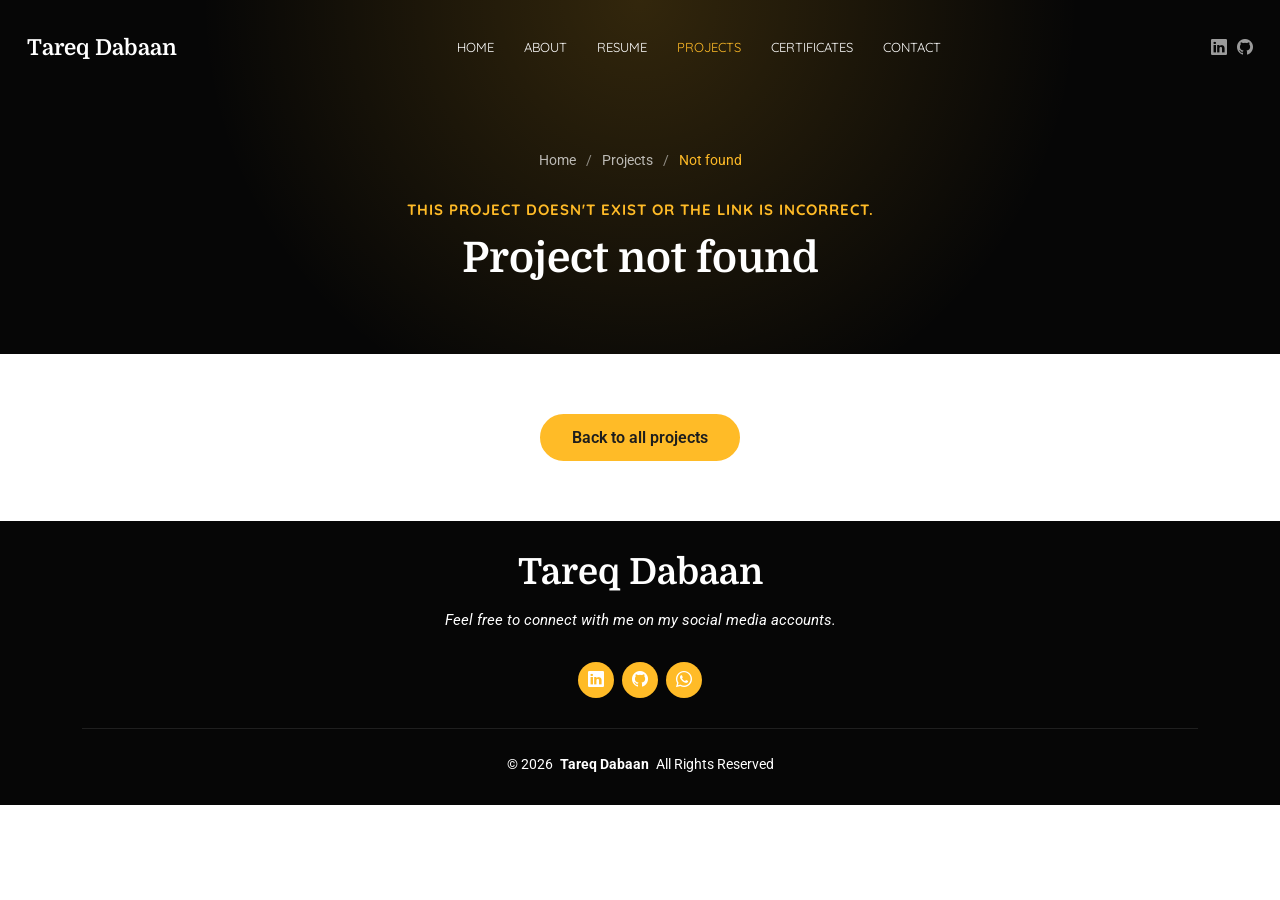
==== commit e26aa646: "Remove Instagram and Facebook links Drop the Instagram and Facebook icons from the header and footer" ====
--- a/project.html
+++ b/project.html
@@ -53,8 +53,6 @@
         <div class="header-social-links">
           <a href="https://www.linkedin.com/in/tareq-dabaan-647513225/" class="linkedin" target="_blank" rel="noopener" aria-label="LinkedIn"><i class="bi bi-linkedin"></i></a>
           <a href="https://github.com/tareqDabaan" class="github" target="_blank" rel="noopener" aria-label="GitHub"><i class="bi bi-github"></i></a>
-          <a href="https://www.instagram.com/tareqdabaan?igsh=bnhtd25iamZ3NmQ5&utm_source=qr" class="instagram" target="_blank" rel="noopener" aria-label="Instagram"><i class="bi bi-instagram"></i></a>
-          <a href="https://www.facebook.com/tareq.alsyrian?mibextid=LQQJ4d" class="facebook" target="_blank" rel="noopener" aria-label="Facebook"><i class="bi bi-facebook"></i></a>
         </div>
       </div>
     </header>
@@ -100,8 +98,6 @@
         <div class="social-links d-flex justify-content-center">
           <a href="https://www.linkedin.com/in/tareq-dabaan-647513225/" class="linkedin" target="_blank" rel="noopener" aria-label="LinkedIn"><i class="bi bi-linkedin"></i></a>
           <a href="https://github.com/tareqDabaan" class="github" target="_blank" rel="noopener" aria-label="GitHub"><i class="bi bi-github"></i></a>
-          <a href="https://www.instagram.com/tareqdabaan?igsh=bnhtd25iamZ3NmQ5&utm_source=qr" class="instagram" target="_blank" rel="noopener" aria-label="Instagram"><i class="bi bi-instagram"></i></a>
-          <a href="https://www.facebook.com/tareq.alsyrian?mibextid=LQQJ4d" class="facebook" target="_blank" rel="noopener" aria-label="Facebook"><i class="bi bi-facebook"></i></a>
           <a href="https://wa.me/96590956148" class="whatsapp" target="_blank" rel="noopener" aria-label="WhatsApp"><i class="bi bi-whatsapp"></i></a>
         </div>
         <div class="copyright">
--- a/assets/css/main.css
+++ b/assets/css/main.css
@@ -1153,6 +1153,21 @@
   color: color-mix(in srgb, var(--accent-color), #000 25%);
 }
 
+.projects .project-badge {
+  position: absolute;
+  top: 30px;
+  right: 30px;
+  display: inline-flex;
+  align-items: center;
+  gap: 6px;
+  font-size: 12px;
+  font-weight: 700;
+  padding: 5px 10px;
+  border-radius: 50px;
+  color: #1d1d1d;
+  background-color: var(--accent-color);
+}
+
 .projects .project-client {
   font-family: var(--nav-font);
   font-size: 13px;
@@ -1469,6 +1484,70 @@
   display: block;
   font-size: 14px;
   line-height: 1.5;
+}
+
+/* Demo video shown in a phone-style frame (recordings are portrait phone screens) */
+.project-details .project-video {
+  display: flex;
+  align-items: center;
+  gap: 40px;
+  margin: 10px 0 44px 0;
+  padding: 30px;
+  border-radius: 16px;
+  background-color: color-mix(in srgb, var(--default-color), transparent 96%);
+}
+
+.project-details .phone-frame {
+  flex-shrink: 0;
+  width: 270px;
+  padding: 10px;
+  border-radius: 36px;
+  background: #111111;
+  box-shadow: 0 24px 48px -16px rgba(0, 0, 0, 0.45);
+}
+
+.project-details .phone-frame video {
+  display: block;
+  width: 100%;
+  height: auto;
+  aspect-ratio: 384 / 832;
+  border-radius: 27px;
+  background: #000000;
+}
+
+.project-details .project-video-label {
+  display: inline-flex;
+  align-items: center;
+  gap: 6px;
+  font-size: 13px;
+  font-weight: 700;
+  text-transform: uppercase;
+  letter-spacing: 0.5px;
+  color: color-mix(in srgb, var(--accent-color), #000 25%);
+  margin-bottom: 8px;
+}
+
+.project-details .project-video-text h2 {
+  margin-bottom: 12px;
+}
+
+.project-details .project-video-text p {
+  font-size: 16px;
+  line-height: 1.7;
+  margin-bottom: 0;
+}
+
+@media (max-width: 767px) {
+  .project-details .project-video {
+    flex-direction: column;
+    gap: 24px;
+    padding: 24px 16px;
+    text-align: center;
+  }
+
+  .project-details .phone-frame {
+    width: min(260px, 80%);
+  }
 }
 
 .project-details .contribution-list {
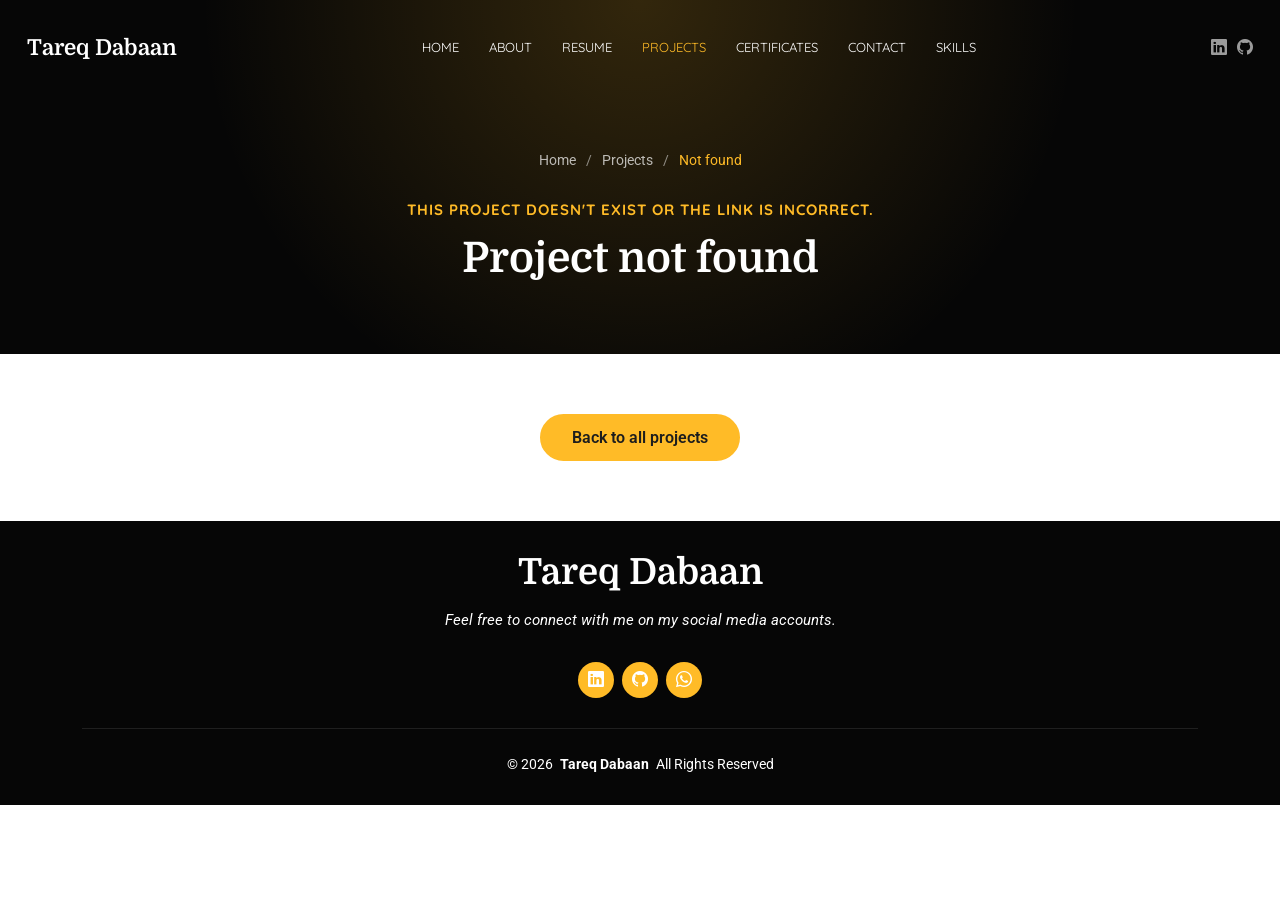
==== commit 8318f443: "Move Technical Skills to their own section at the end of the page - Remove Technical Skills from the" ====
--- a/project.html
+++ b/project.html
@@ -46,6 +46,7 @@
             <li><a href="index.html#projects" class="active">Projects</a></li>
             <li><a href="index.html#certificates">Certificates</a></li>
             <li><a href="index.html#contact">Contact</a></li>
+            <li><a href="index.html#skills">Skills</a></li>
           </ul>
           <button type="button" class="mobile-nav-toggle d-xl-none bi bi-list" aria-label="Toggle navigation menu"></button>
         </nav>
--- a/assets/css/main.css
+++ b/assets/css/main.css
@@ -1064,19 +1064,6 @@
   color: #1d1d1d;
 }
 
-.resume .skills-group {
-  margin-bottom: 18px;
-}
-
-.resume .skills-group h4 {
-  font-size: 15px;
-  font-weight: 700;
-  text-transform: uppercase;
-  letter-spacing: 0.5px;
-  color: color-mix(in srgb, var(--default-color), transparent 20%);
-  margin-bottom: 10px;
-}
-
 /* Shared pill list used for skills and project tech stacks */
 .tag-list {
   list-style: none;
@@ -1236,6 +1223,55 @@
 }
 
 /*--------------------------------------------------------------
+# Skills Section
+--------------------------------------------------------------*/
+.skills .skill-card {
+  width: 100%;
+  padding: 28px 30px 30px 30px;
+  border-radius: 12px;
+  background-color: var(--surface-color);
+  border: 1px solid color-mix(in srgb, var(--default-color), transparent 90%);
+  border-top: 3px solid var(--accent-color);
+  box-shadow: 0 6px 24px rgba(0, 0, 0, 0.06);
+  transition: transform 0.3s ease, box-shadow 0.3s ease;
+}
+
+.skills .skill-card:hover {
+  transform: translateY(-4px);
+  box-shadow: 0 16px 36px rgba(0, 0, 0, 0.12);
+}
+
+.skills .skill-icon {
+  width: 52px;
+  height: 52px;
+  border-radius: 14px;
+  display: flex;
+  align-items: center;
+  justify-content: center;
+  margin-bottom: 18px;
+  background-color: color-mix(in srgb, var(--accent-color), transparent 82%);
+}
+
+.skills .skill-icon i {
+  font-size: 24px;
+  line-height: 0;
+  color: color-mix(in srgb, var(--accent-color), #000 25%);
+}
+
+.skills .skill-card h3 {
+  font-size: 20px;
+  font-weight: 700;
+  margin-bottom: 16px;
+}
+
+.skills .skill-card .tag-list li {
+  font-size: 14px;
+  padding: 8px 14px;
+  background-color: color-mix(in srgb, var(--default-color), transparent 95%);
+  border-color: transparent;
+}
+
+/*--------------------------------------------------------------
 # Certificates Section
 --------------------------------------------------------------*/
 .certificates .certificate-card {
@@ -1375,6 +1411,329 @@
 }
 
 /*--------------------------------------------------------------
+# "Watch the demos" strip (home page) and pop-up video player
+--------------------------------------------------------------*/
+.projects .demo-strip {
+  margin-bottom: 60px;
+}
+
+.projects .demo-grid {
+  display: grid;
+  grid-template-columns: repeat(3, minmax(0, 1fr));
+  gap: 24px;
+}
+
+.projects .demo-tile {
+  display: block;
+  width: 100%;
+  padding: 0;
+  border: 0;
+  background: none;
+  text-align: left;
+  cursor: pointer;
+  border-radius: 14px;
+}
+
+.projects .demo-tile:focus-visible {
+  outline: 3px solid color-mix(in srgb, var(--accent-color), transparent 30%);
+  outline-offset: 3px;
+}
+
+.projects .demo-thumb {
+  position: relative;
+  aspect-ratio: 16 / 10;
+  border-radius: 14px;
+  overflow: hidden;
+  display: flex;
+  align-items: center;
+  justify-content: center;
+  background:
+    radial-gradient(circle at 25% 15%, color-mix(in srgb, var(--accent-color), transparent 72%), transparent 55%),
+    radial-gradient(circle at 85% 90%, rgba(80, 120, 255, 0.22), transparent 50%),
+    #0d1117;
+  box-shadow: 0 10px 30px -12px rgba(0, 0, 0, 0.35);
+}
+
+/* phone recordings: the preview sits in a small phone frame */
+.projects .thumb-phone {
+  height: 86%;
+  margin-top: 14%;
+  padding: 4px;
+  border-radius: 18px;
+  background: #000000;
+  box-shadow: 0 12px 30px -8px rgba(0, 0, 0, 0.6);
+  transition: transform 0.4s ease;
+}
+
+.projects .thumb-phone img {
+  display: block;
+  height: 100%;
+  width: auto;
+  border-radius: 14px;
+}
+
+/* desktop recordings: the preview sits in a small browser window */
+.projects .thumb-browser {
+  width: 84%;
+  margin-top: 8%;
+  border-radius: 8px;
+  overflow: hidden;
+  background: #1f1f22;
+  box-shadow: 0 12px 30px -8px rgba(0, 0, 0, 0.6);
+  transition: transform 0.4s ease;
+}
+
+.projects .thumb-bar {
+  display: flex;
+  gap: 4px;
+  padding: 6px 8px;
+}
+
+.projects .thumb-bar span {
+  width: 6px;
+  height: 6px;
+  border-radius: 50%;
+  background: #ff5f57;
+}
+
+.projects .thumb-bar span:nth-child(2) {
+  background: #febc2e;
+}
+
+.projects .thumb-bar span:nth-child(3) {
+  background: #28c840;
+}
+
+.projects .thumb-browser img {
+  display: block;
+  width: 100%;
+  height: auto;
+}
+
+.projects .demo-play {
+  position: absolute;
+  left: 50%;
+  top: 50%;
+  width: 60px;
+  height: 60px;
+  transform: translate(-50%, -50%);
+  border-radius: 50%;
+  display: flex;
+  align-items: center;
+  justify-content: center;
+  color: #1d1d1d;
+  background: var(--accent-color);
+  box-shadow: 0 0 0 8px color-mix(in srgb, var(--accent-color), transparent 72%), 0 10px 24px rgba(0, 0, 0, 0.4);
+  transition: transform 0.3s ease, box-shadow 0.3s ease;
+}
+
+.projects .demo-play i {
+  font-size: 30px;
+  line-height: 0;
+  margin-left: 4px;
+}
+
+.projects .demo-duration {
+  position: absolute;
+  right: 12px;
+  bottom: 12px;
+  display: inline-flex;
+  align-items: center;
+  gap: 2px;
+  padding: 4px 9px;
+  border-radius: 50px;
+  font-size: 12px;
+  font-weight: 600;
+  color: #ffffff;
+  background: rgba(0, 0, 0, 0.7);
+}
+
+.projects .demo-tile:hover .demo-play {
+  transform: translate(-50%, -50%) scale(1.1);
+  box-shadow: 0 0 0 12px color-mix(in srgb, var(--accent-color), transparent 70%), 0 10px 24px rgba(0, 0, 0, 0.4);
+}
+
+.projects .demo-tile:hover .thumb-phone,
+.projects .demo-tile:hover .thumb-browser {
+  transform: translateY(-4px);
+}
+
+.projects .demo-info {
+  padding: 14px 4px 0 4px;
+}
+
+.demo-project {
+  display: block;
+  font-family: var(--nav-font);
+  font-size: 12px;
+  font-weight: 700;
+  text-transform: uppercase;
+  letter-spacing: 0.5px;
+  color: color-mix(in srgb, var(--default-color), transparent 30%);
+  margin-bottom: 4px;
+}
+
+.projects .demo-info h4 {
+  font-size: 18px;
+  font-weight: 700;
+  margin-bottom: 8px;
+}
+
+.demo-link {
+  display: inline-flex;
+  align-items: center;
+  gap: 6px;
+  font-size: 14px;
+  font-weight: 600;
+  color: var(--heading-color);
+  border-bottom: 2px solid var(--accent-color);
+  padding-bottom: 1px;
+}
+
+.demo-link i {
+  font-size: 13px;
+  transition: transform 0.3s;
+}
+
+.demo-link:hover {
+  color: color-mix(in srgb, var(--accent-color), #000 25%);
+}
+
+.demo-link:hover i {
+  transform: translateX(3px);
+}
+
+/* tablets and phones: a row you can swipe sideways */
+@media (max-width: 991px) {
+  .projects .demo-grid {
+    grid-template-columns: none;
+    grid-auto-flow: column;
+    grid-auto-columns: 46%;
+    overflow-x: auto;
+    scroll-snap-type: x mandatory;
+    padding-bottom: 10px;
+    scrollbar-width: thin;
+  }
+
+  .projects .demo-item {
+    scroll-snap-align: start;
+  }
+}
+
+@media (max-width: 575px) {
+  .projects .demo-grid {
+    grid-auto-columns: 84%;
+    gap: 16px;
+  }
+}
+
+/* Pop-up player */
+.video-modal {
+  position: fixed;
+  inset: 0;
+  z-index: 100000;
+  display: flex;
+  align-items: center;
+  justify-content: center;
+  padding: 20px;
+}
+
+.video-modal[hidden] {
+  display: none;
+}
+
+.video-modal-backdrop {
+  position: absolute;
+  inset: 0;
+  background: rgba(5, 8, 15, 0.86);
+  backdrop-filter: blur(4px);
+}
+
+.video-modal-box {
+  position: relative;
+  display: flex;
+  flex-direction: column;
+  align-items: center;
+  max-width: 100%;
+}
+
+.video-modal-player {
+  display: block;
+  width: min(1100px, 92vw);
+  max-height: 72vh;
+  border-radius: 12px;
+  background: #000000;
+  box-shadow: 0 30px 80px rgba(0, 0, 0, 0.6);
+}
+
+.video-modal-box.is-portrait .video-modal-player {
+  width: auto;
+  height: min(72vh, 760px);
+  max-width: 92vw;
+  border-radius: 22px;
+  border: 6px solid #111111;
+}
+
+.video-modal-caption {
+  text-align: center;
+  margin-top: 16px;
+  color: #ffffff;
+}
+
+.video-modal-caption .demo-project {
+  color: var(--accent-color);
+}
+
+.video-modal-caption h3 {
+  color: #ffffff;
+  font-size: 20px;
+  font-weight: 700;
+  margin-bottom: 10px;
+}
+
+.video-modal-caption .demo-link {
+  color: #ffffff;
+}
+
+.video-modal-caption .demo-link:hover {
+  color: var(--accent-color);
+}
+
+.video-modal-close {
+  position: absolute;
+  top: -14px;
+  right: -14px;
+  z-index: 2;
+  width: 40px;
+  height: 40px;
+  border-radius: 50%;
+  border: 0;
+  display: flex;
+  align-items: center;
+  justify-content: center;
+  color: #1d1d1d;
+  background: var(--accent-color);
+  box-shadow: 0 6px 18px rgba(0, 0, 0, 0.4);
+  cursor: pointer;
+}
+
+.video-modal-close i {
+  font-size: 16px;
+  line-height: 0;
+}
+
+@media (max-width: 575px) {
+  .video-modal-close {
+    top: -10px;
+    right: -6px;
+  }
+}
+
+body.video-modal-open {
+  overflow: hidden;
+}
+
+/*--------------------------------------------------------------
 # Project Details Page
 --------------------------------------------------------------*/
 .project-title {
@@ -1512,6 +1871,60 @@
   height: auto;
   aspect-ratio: 384 / 832;
   border-radius: 27px;
+  background: #000000;
+}
+
+/* Desktop recordings: shown full width under their description, in a browser-window frame */
+.project-details .project-videos-title {
+  margin-top: 10px;
+}
+
+.project-details .project-video + .project-video {
+  margin-top: -20px;
+}
+
+.project-details .project-video.is-browser {
+  flex-direction: column;
+  align-items: stretch;
+  gap: 20px;
+}
+
+.project-details .browser-frame {
+  border-radius: 12px;
+  overflow: hidden;
+  background: #111111;
+  border: 1px solid #2a2a2a;
+  box-shadow: 0 24px 48px -16px rgba(0, 0, 0, 0.45);
+}
+
+.project-details .browser-bar {
+  display: flex;
+  align-items: center;
+  gap: 7px;
+  height: 30px;
+  padding: 0 14px;
+  background: #1f1f22;
+}
+
+.project-details .browser-bar span {
+  width: 11px;
+  height: 11px;
+  border-radius: 50%;
+  background: #ff5f57;
+}
+
+.project-details .browser-bar span:nth-child(2) {
+  background: #febc2e;
+}
+
+.project-details .browser-bar span:nth-child(3) {
+  background: #28c840;
+}
+
+.project-details .browser-frame video {
+  display: block;
+  width: 100%;
+  height: auto;
   background: #000000;
 }
 
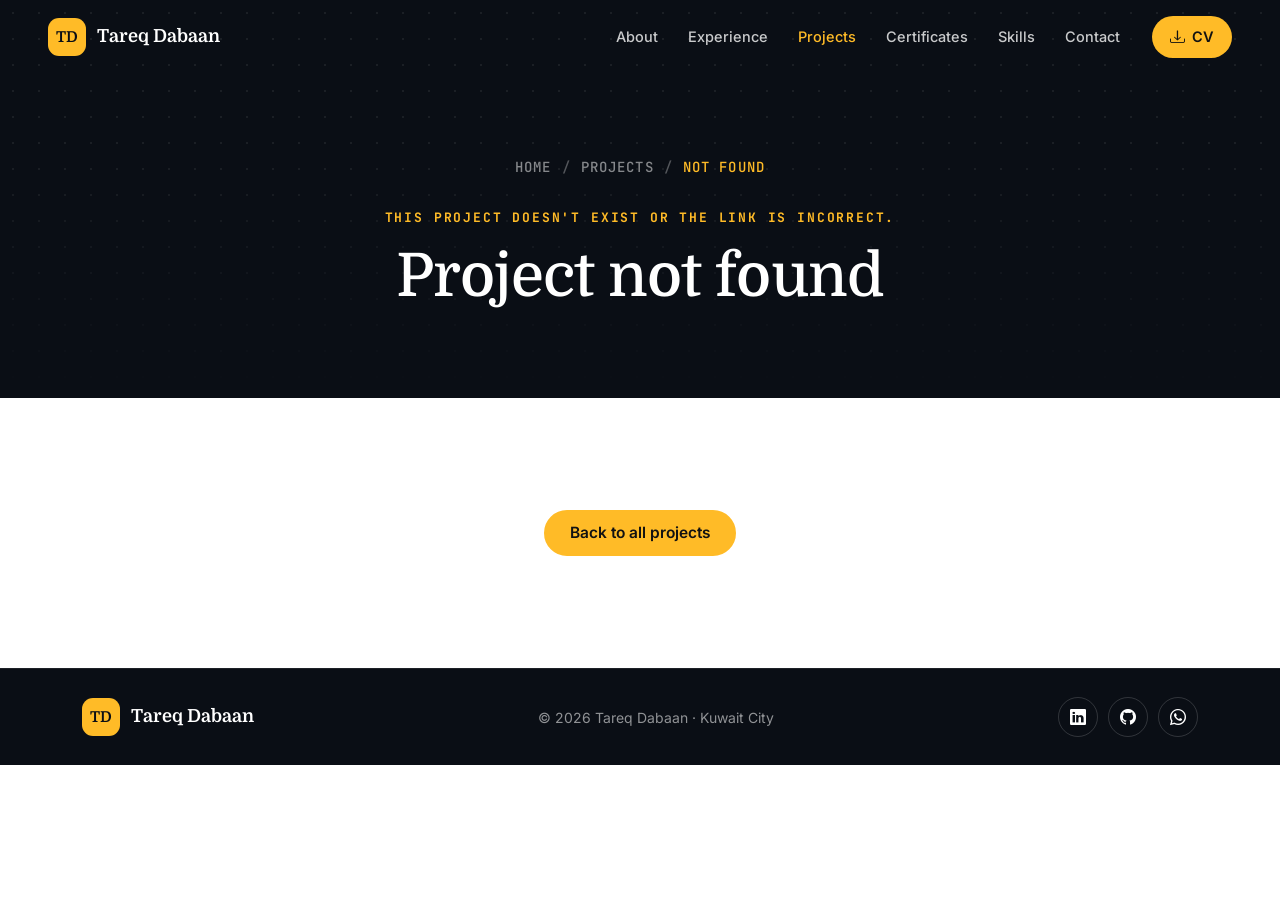
==== commit 147c6249: "Redesign: one design system for the whole portfolio (preview, not live) - Design system: dark ink + " ====
--- a/project.html
+++ b/project.html
@@ -9,57 +9,80 @@
       content="Project details from the portfolio of Tareq Dabaan, Software Engineer specializing in ASP.NET Core, APIs and system integrations."
     />
     <meta name="author" content="Tareq Dabaan" />
-    <meta name="theme-color" content="#060606" />
+    <meta name="theme-color" content="#0a0e15" />
 
-    <!-- Favicons -->
-    <link href="assets/img/Software Dose orange (1).png" rel="icon" />
+    <!-- Link previews -->
+    <meta property="og:type" content="website" />
+    <meta property="og:site_name" content="Tareq Dabaan" />
+    <meta property="og:title" content="Projects | Tareq Dabaan, Software Engineer" />
+    <meta property="og:description" content="Platforms Tareq Dabaan built and contributed to: ASP.NET Core backends, APIs and system integrations." />
+    <meta property="og:image" content="https://tareqdabaan.github.io/my_portfolio/assets/img/brand/og-image.jpg" />
+    <meta property="og:image:width" content="1200" />
+    <meta property="og:image:height" content="630" />
+    <meta name="twitter:card" content="summary_large_image" />
+    <meta name="twitter:image" content="https://tareqdabaan.github.io/my_portfolio/assets/img/brand/og-image.jpg" />
+
+    <!-- Icons -->
+    <link rel="icon" type="image/png" sizes="32x32" href="assets/img/brand/favicon-32.png" />
+    <link rel="icon" type="image/png" sizes="512x512" href="assets/img/brand/icon-512.png" />
+    <link rel="apple-touch-icon" href="assets/img/brand/apple-touch-icon.png" />
 
     <!-- Fonts -->
     <link href="https://fonts.googleapis.com" rel="preconnect" />
     <link href="https://fonts.gstatic.com" rel="preconnect" crossorigin />
     <link
-      href="https://fonts.googleapis.com/css2?family=Roboto:ital,wght@0,100;0,300;0,400;0,500;0,700;0,900;1,100;1,300;1,400;1,500;1,700;1,900&family=Quicksand:wght@300;400;500;600;700&family=Domine:wght@400;500;600;700&display=swap"
+      href="https://fonts.googleapis.com/css2?family=Domine:wght@600;700&family=Inter:wght@400;500;600;700&family=JetBrains+Mono:wght@500;600&display=swap"
       rel="stylesheet"
     />
 
-    <!-- Vendor CSS Files -->
+    <!-- Vendor CSS -->
     <link href="assets/vendor/bootstrap/css/bootstrap.min.css" rel="stylesheet" />
     <link href="assets/vendor/bootstrap-icons/bootstrap-icons.css" rel="stylesheet" />
     <link href="assets/vendor/aos/aos.css" rel="stylesheet" />
-    <link href="assets/vendor/glightbox/css/glightbox.min.css" rel="stylesheet" />
-    <!-- Main CSS File -->
-    <link href="assets/css/main.css" rel="stylesheet" />
+
+    <!-- Main CSS -->
+    <link href="assets/css/main.css?v=20261106" rel="stylesheet" />
   </head>
 
   <body class="project-page">
-    <header id="header" class="header d-flex align-items-center fixed-top">
-      <div class="container-fluid position-relative d-flex align-items-center justify-content-between">
-        <a href="index.html" class="logo d-flex align-items-center me-auto me-xl-0">
-          <span class="sitename">Tareq Dabaan</span>
+    <a class="skip-link" href="#main">Skip to content</a>
+
+    <!-- ======================= Header ======================= -->
+    <header id="header" class="header">
+      <div class="header-inner">
+        <a href="index.html" class="logo" aria-label="Tareq Dabaan, home">
+          <span class="logo-mark" aria-hidden="true">TD</span>
+          <span class="logo-name">Tareq Dabaan</span>
         </a>
 
         <nav id="navmenu" class="navmenu" aria-label="Main navigation">
           <ul>
-            <li><a href="index.html#hero">Home</a></li>
             <li><a href="index.html#about">About</a></li>
-            <li><a href="index.html#resume">Resume</a></li>
+            <li><a href="index.html#experience">Experience</a></li>
             <li><a href="index.html#projects" class="active">Projects</a></li>
             <li><a href="index.html#certificates">Certificates</a></li>
+            <li><a href="index.html#skills">Skills</a></li>
             <li><a href="index.html#contact">Contact</a></li>
-            <li><a href="index.html#skills">Skills</a></li>
           </ul>
-          <button type="button" class="mobile-nav-toggle d-xl-none bi bi-list" aria-label="Toggle navigation menu"></button>
+          <div class="navmenu-footer">
+            <a href="assets/Tareq-Dabaan-CV.pdf" download="Tareq-Dabaan-CV.pdf" class="btn-download-cv"><i class="bi bi-download"></i> Download CV</a>
+            <div class="navmenu-social">
+              <a href="https://www.linkedin.com/in/tareq-dabaan-647513225/" target="_blank" rel="noopener" aria-label="LinkedIn"><i class="bi bi-linkedin"></i></a>
+              <a href="https://github.com/tareqDabaan" target="_blank" rel="noopener" aria-label="GitHub"><i class="bi bi-github"></i></a>
+              <a href="https://wa.me/96590956148" target="_blank" rel="noopener" aria-label="WhatsApp"><i class="bi bi-whatsapp"></i></a>
+            </div>
+          </div>
         </nav>
 
-        <div class="header-social-links">
-          <a href="https://www.linkedin.com/in/tareq-dabaan-647513225/" class="linkedin" target="_blank" rel="noopener" aria-label="LinkedIn"><i class="bi bi-linkedin"></i></a>
-          <a href="https://github.com/tareqDabaan" class="github" target="_blank" rel="noopener" aria-label="GitHub"><i class="bi bi-github"></i></a>
-        </div>
+        <a href="assets/Tareq-Dabaan-CV.pdf" download="Tareq-Dabaan-CV.pdf" class="header-cta"><i class="bi bi-download"></i> CV</a>
+        <button type="button" class="mobile-nav-toggle" aria-label="Open menu" aria-controls="navmenu" aria-expanded="false">
+          <span></span><span></span>
+        </button>
       </div>
     </header>
 
-    <main class="main">
-      <!-- Page Title -->
+    <main id="main" class="main">
+      <!-- Page title -->
       <div class="page-title project-title dark-background">
         <div class="container">
           <nav class="breadcrumbs" aria-label="Breadcrumb">
@@ -74,9 +97,8 @@
           <h1 id="project-title">Project</h1>
         </div>
       </div>
-      <!-- End Page Title -->
 
-      <!-- Project Details Section -->
+      <!-- Project details -->
       <section id="project-details" class="project-details section">
         <div class="container">
           <div class="row gy-5">
@@ -89,45 +111,30 @@
           <nav class="project-pager" id="project-pager" aria-label="More projects"></nav>
         </div>
       </section>
-      <!-- /Project Details Section -->
     </main>
 
-    <footer id="footer" class="footer position-relative dark-background">
-      <div class="container">
-        <h3 class="sitename">Tareq Dabaan</h3>
-        <p>Feel free to connect with me on my social media accounts.</p>
-        <div class="social-links d-flex justify-content-center">
-          <a href="https://www.linkedin.com/in/tareq-dabaan-647513225/" class="linkedin" target="_blank" rel="noopener" aria-label="LinkedIn"><i class="bi bi-linkedin"></i></a>
-          <a href="https://github.com/tareqDabaan" class="github" target="_blank" rel="noopener" aria-label="GitHub"><i class="bi bi-github"></i></a>
-          <a href="https://wa.me/96590956148" class="whatsapp" target="_blank" rel="noopener" aria-label="WhatsApp"><i class="bi bi-whatsapp"></i></a>
-        </div>
-        <div class="copyright">
-          <span>&copy; <span id="copyright-year">2026</span></span>
-          <strong class="px-1 sitename">Tareq Dabaan</strong>
-          <span>All Rights Reserved</span>
+    <!-- ======================= Footer ======================= -->
+    <footer id="footer" class="footer dark-background">
+      <div class="container footer-inner">
+        <a href="index.html" class="logo" aria-label="Tareq Dabaan, home">
+          <span class="logo-mark" aria-hidden="true">TD</span>
+          <span class="logo-name">Tareq Dabaan</span>
+        </a>
+        <p class="footer-copy">&copy; <span id="copyright-year">2026</span> Tareq Dabaan &middot; Kuwait City</p>
+        <div class="footer-social">
+          <a href="https://www.linkedin.com/in/tareq-dabaan-647513225/" target="_blank" rel="noopener" aria-label="LinkedIn"><i class="bi bi-linkedin"></i></a>
+          <a href="https://github.com/tareqDabaan" target="_blank" rel="noopener" aria-label="GitHub"><i class="bi bi-github"></i></a>
+          <a href="https://wa.me/96590956148" target="_blank" rel="noopener" aria-label="WhatsApp"><i class="bi bi-whatsapp"></i></a>
         </div>
       </div>
     </footer>
 
-    <!-- Scroll Top -->
-    <a href="#" id="scroll-top" class="scroll-top d-flex align-items-center justify-content-center" aria-label="Back to top"><i class="bi bi-arrow-up-short"></i></a>
+    <a href="#main" id="scroll-top" class="scroll-top" aria-label="Back to top"><i class="bi bi-arrow-up"></i></a>
 
-    <!-- Preloader -->
-    <div id="preloader"></div>
-
-    <!-- Vendor JS Files -->
-    <script src="assets/vendor/bootstrap/js/bootstrap.bundle.min.js"></script>
+    <!-- Scripts -->
     <script src="assets/vendor/aos/aos.js"></script>
-    <script src="assets/vendor/swiper/swiper-bundle.min.js"></script>
-    <script src="assets/vendor/glightbox/js/glightbox.min.js"></script>
-    <script src="assets/vendor/imagesloaded/imagesloaded.pkgd.min.js"></script>
-    <script src="assets/vendor/isotope-layout/isotope.pkgd.min.js"></script>
-
-    <!-- Project data and page rendering -->
-    <script src="assets/js/projects-data.js"></script>
-    <script src="assets/js/project-details.js"></script>
-
-    <!-- Main JS File -->
-    <script src="assets/js/main.js"></script>
+    <script src="assets/js/projects-data.js?v=20261106"></script>
+    <script src="assets/js/project-details.js?v=20261106"></script>
+    <script src="assets/js/main.js?v=20261106"></script>
   </body>
 </html>
--- a/assets/css/main.css
+++ b/assets/css/main.css
@@ -1,1077 +1,181 @@
-
+/**
+ * Tareq Dabaan — portfolio styles
+ * One design system for the home page and the project pages:
+ *   dark ink (#0a0e15) + warm accent (#ffbb27), Domine for headings, Inter for text,
+ *   JetBrains Mono for small labels.
+ */
+
+/*--------------------------------------------------------------
+# Design tokens
+--------------------------------------------------------------*/
 :root {
-  --default-font: "Roboto",  system-ui, -apple-system, "Segoe UI", Roboto, "Helvetica Neue", Arial, "Noto Sans", "Liberation Sans", sans-serif, "Apple Color Emoji", "Segoe UI Emoji", "Segoe UI Symbol", "Noto Color Emoji";
-  --heading-font: "Domine",  sans-serif;
-  --nav-font: "Quicksand",  sans-serif;
-}
-
-:root { 
-  --background-color: #ffffff; /* Background color for the entire website, including individual sections */
-  --default-color: #444444; /* Default color used for the majority of the text content across the entire website */
-  --heading-color: #3b434a; /* Color for headings, subheadings and title throughout the website */
-  --accent-color: #ffbb27; /* Accent color that represents your brand on the website. It's used for buttons, links, and other elements that need to stand out */
-  --surface-color: #ffffff; /* The surface color is used as a background of boxed elements within sections, such as cards, icon boxes, or other elements that require a visual separation from the global background. */
-  --contrast-color: #000000; /* Contrast color for text, ensuring readability against backgrounds of accent, heading, or default colors. */
-}
-
-:root {
-  --nav-color: #ffffff;  /* The default color of the main navmenu links */
-  --nav-hover-color: #ffbb27; /* Applied to main navmenu links when they are hovered over or active */
-  --nav-mobile-background-color: #ffffff; /* Used as the background color for mobile navigation menu */
-  --nav-dropdown-background-color: #ffffff; /* Used as the background color for dropdown items that appear when hovering over primary navigation items */
-  --nav-dropdown-color: #444444; /* Used for navigation links of the dropdown items in the navigation menu. */
-  --nav-dropdown-hover-color: #ffbb27; /* Similar to --nav-hover-color, this color is applied to dropdown navigation links when they are hovered over. */
-}
-
-
-.light-background {
-  --background-color: #f9f9f9;
+  --default-font: "Inter", system-ui, -apple-system, "Segoe UI", Roboto, "Helvetica Neue", Arial, sans-serif;
+  --heading-font: "Domine", Georgia, "Times New Roman", serif;
+  --nav-font: "Inter", system-ui, -apple-system, "Segoe UI", Roboto, sans-serif;
+  --mono-font: "JetBrains Mono", ui-monospace, "Cascadia Code", Consolas, monospace;
+
+  --background-color: #ffffff;
+  --default-color: #4a5160;       /* body text */
+  --heading-color: #10141c;       /* headings */
+  --muted-color: #737b8a;         /* labels, meta text */
+  --accent-color: #ffbb27;        /* brand yellow: buttons, fills */
+  --accent-ink: #a8740a;          /* the brand yellow, darkened for text on light backgrounds */
   --surface-color: #ffffff;
+  --contrast-color: #121212;      /* text on the accent colour */
+  --ink: #0a0e15;                 /* the dark brand colour */
+  --alt-color: #f6f6f3;           /* alternate section background */
+  --line: rgba(16, 20, 28, 0.09);
+  --line-strong: rgba(16, 20, 28, 0.18);
+  --radius: 22px;
+  --shadow-soft: 0 24px 48px -30px rgba(15, 23, 42, 0.35);
+
+  --nav-color: rgba(255, 255, 255, 0.78);
+  --nav-hover-color: #ffffff;
+  --nav-mobile-background-color: #0a0e15;
+  --nav-dropdown-background-color: #ffffff;
+  --nav-dropdown-color: #444444;
+  --nav-dropdown-hover-color: #c4890f;
+
+  scroll-behavior: smooth;
 }
 
 .dark-background {
-  --background-color: #060606;
-  --default-color: #ffffff;
+  --background-color: #0a0e15;
+  --default-color: rgba(255, 255, 255, 0.72);
   --heading-color: #ffffff;
-  --surface-color: #252525;
+  --muted-color: rgba(255, 255, 255, 0.5);
+  --surface-color: #121722;
   --contrast-color: #ffffff;
-}
-
-:root {
-  scroll-behavior: smooth;
+  --line: rgba(255, 255, 255, 0.1);
+  --line-strong: rgba(255, 255, 255, 0.28);
+  --accent-ink: var(--accent-color);
+}
+
+@media (prefers-reduced-motion: reduce) {
+  :root {
+    scroll-behavior: auto;
+  }
 }
 
 /*--------------------------------------------------------------
-# General Styling & Shared Classes
+# Base
 --------------------------------------------------------------*/
 body {
   color: var(--default-color);
   background-color: var(--background-color);
   font-family: var(--default-font);
+  font-size: 16px;
+  line-height: 1.65;
+  -webkit-font-smoothing: antialiased;
+  text-rendering: optimizeLegibility;
 }
 
 a {
-  color: var(--accent-color);
+  color: var(--accent-ink);
   text-decoration: none;
-  transition: 0.3s;
+  transition: color 0.25s, background-color 0.25s, border-color 0.25s, transform 0.25s, box-shadow 0.25s;
 }
 
 a:hover {
-  color: color-mix(in srgb, var(--accent-color), transparent 25%);
-  text-decoration: none;
-}
-
-h1,
-h2,
-h3,
-h4,
-h5,
-h6 {
+  color: var(--heading-color);
+}
+
+h1, h2, h3, h4, h5, h6 {
   color: var(--heading-color);
   font-family: var(--heading-font);
 }
 
-/* PHP Email Form Messages
-------------------------------*/
-.php-email-form .error-message {
-  display: none;
-  background: #df1529;
-  color: #ffffff;
-  text-align: left;
-  padding: 15px;
-  margin-bottom: 24px;
-  font-weight: 600;
-}
-
-.php-email-form .sent-message {
-  display: none;
-  color: #ffffff;
-  background: #059652;
-  text-align: center;
-  padding: 15px;
-  margin-bottom: 24px;
-  font-weight: 600;
-}
-
-.php-email-form .loading {
-  display: none;
-  background: var(--surface-color);
-  text-align: center;
-  padding: 15px;
-  margin-bottom: 24px;
-}
-
-.php-email-form .loading:before {
-  content: "";
-  display: inline-block;
-  border-radius: 50%;
-  width: 24px;
-  height: 24px;
-  margin: 0 10px -6px 0;
-  border: 3px solid var(--accent-color);
-  border-top-color: var(--surface-color);
-  animation: php-email-form-loading 1s linear infinite;
-}
-
-@keyframes php-email-form-loading {
-  0% {
-    transform: rotate(0deg);
-  }
-
-  100% {
-    transform: rotate(360deg);
-  }
-}
-
-/*--------------------------------------------------------------
-# Global Header
---------------------------------------------------------------*/
-.header {
-  --background-color: rgba(0, 0, 0, 0);
-  --default-color: #ffffff;
-  --heading-color: #ffffff;
-  color: var(--default-color);
-  background-color: var(--background-color);
-  padding: 20px 0;
-  transition: all 0.5s;
-  z-index: 997;
-}
-
-.header .logo {
-  line-height: 1;
-}
-
-.header .logo img {
-  max-height: 36px;
-  margin-right: 8px;
-}
-
-.header .logo h1 {
-  font-size: 30px;
-  margin: 0;
-  font-weight: 700;
-  color: var(--heading-color);
-}
-
-.header .logo .sitename {
-  font-family: var(--heading-font);
-  font-size: 22px;
-  font-weight: 700;
-  color: var(--heading-color);
-  padding-left: 15px;
-  white-space: nowrap;
-}
-
-@media (max-width: 400px) {
-  .header .logo .sitename {
-    font-size: 18px;
-  }
-}
-
-.header .header-social-links {
-  padding-right: 15px;
-}
-
-.header .header-social-links a {
-  color: color-mix(in srgb, var(--default-color), transparent 40%);
-  padding-left: 6px;
-  display: inline-block;
-  transition: 0.3s;
-  font-size: 16px;
-}
-
-.header .header-social-links a:hover {
-  color: var(--accent-color);
-}
-
-.header .header-social-links a i {
-  line-height: 0px;
-}
-
-@media (max-width: 575px) {
-  /* Social links are repeated in the footer; hide them here so the header doesn't crowd on phones */
-  .header .header-social-links {
-    display: none;
-  }
-}
-
-@media (max-width: 1200px) {
-  .header .logo {
-    order: 1;
-  }
-
-  .header .header-social-links {
-    order: 2;
-  }
-
-  .header .navmenu {
-    order: 3;
-  }
-}
-
-.scrolled .header {
-  box-shadow: 0px 0 18px rgba(0, 0, 0, 0.1);
-  padding: 12px 0;
-}
-
-/* Global Header on Scroll
-------------------------------*/
-.scrolled .header {
-  --background-color: rgba(0, 0, 0, 0.8);
-}
-
-/*--------------------------------------------------------------
-# Navigation Menu
---------------------------------------------------------------*/
-/* Navmenu - Desktop */
-@media (min-width: 1200px) {
-  .navmenu {
-    padding: 0;
-  }
-
-  .navmenu ul {
-    margin: 0;
-    padding: 0;
-    display: flex;
-    list-style: none;
-    align-items: center;
-  }
-
-  .navmenu li {
-    position: relative;
-  }
-
-  .navmenu a,
-  .navmenu a:focus {
-    color: var(--nav-color);
-    padding: 18px 15px;
-    font-size: 13px;
-    text-transform: uppercase;
-    font-family: var(--nav-font);
-    font-weight: 400;
-    display: flex;
-    align-items: center;
-    justify-content: space-between;
-    white-space: nowrap;
-    transition: 0.3s;
-  }
-
-  .navmenu a i,
-  .navmenu a:focus i {
-    font-size: 12px;
-    line-height: 0;
-    margin-left: 5px;
-    transition: 0.3s;
-  }
-
-  .navmenu li:last-child a {
-    padding-right: 0;
-  }
-
-  .navmenu li:hover>a,
-  .navmenu .active,
-  .navmenu .active:focus {
-    color: var(--nav-hover-color);
-  }
-
-  .navmenu .dropdown ul {
-    margin: 0;
-    padding: 10px 0;
-    background: var(--nav-dropdown-background-color);
-    display: block;
-    position: absolute;
-    visibility: hidden;
-    left: 14px;
-    top: 130%;
-    opacity: 0;
-    transition: 0.3s;
-    border-radius: 4px;
-    z-index: 99;
-    box-shadow: 0px 0px 30px rgba(0, 0, 0, 0.1);
-  }
-
-  .navmenu .dropdown ul li {
-    min-width: 200px;
-  }
-
-  .navmenu .dropdown ul a {
-    padding: 10px 20px;
-    font-size: 15px;
-    text-transform: none;
-    color: var(--nav-dropdown-color);
-  }
-
-  .navmenu .dropdown ul a i {
-    font-size: 12px;
-  }
-
-  .navmenu .dropdown ul a:hover,
-  .navmenu .dropdown ul .active:hover,
-  .navmenu .dropdown ul li:hover>a {
-    color: var(--nav-dropdown-hover-color);
-  }
-
-  .navmenu .dropdown:hover>ul {
-    opacity: 1;
-    top: 100%;
-    visibility: visible;
-  }
-
-  .navmenu .dropdown .dropdown ul {
-    top: 0;
-    left: -90%;
-    visibility: hidden;
-  }
-
-  .navmenu .dropdown .dropdown:hover>ul {
-    opacity: 1;
-    top: 0;
-    left: -100%;
-    visibility: visible;
-  }
-}
-
-/* Navmenu - Mobile */
-@media (max-width: 1199px) {
-  .mobile-nav-toggle {
-    color: var(--nav-color);
-    font-size: 28px;
-    line-height: 0;
-    margin-right: 10px;
-    cursor: pointer;
-    transition: color 0.3s;
-    background: none;
-    border: 0;
-    padding: 0;
-  }
-
-  .navmenu {
-    padding: 0;
-    z-index: 9997;
-  }
-
-  .navmenu ul {
-    display: none;
-    list-style: none;
-    position: absolute;
-    inset: 60px 20px 20px 20px;
-    padding: 10px 0;
-    margin: 0;
-    border-radius: 6px;
-    background-color: var(--nav-mobile-background-color);
-    overflow-y: auto;
-    transition: 0.3s;
-    z-index: 9998;
-    box-shadow: 0px 0px 30px rgba(0, 0, 0, 0.1);
-  }
-
-  .navmenu a,
-  .navmenu a:focus {
-    color: var(--nav-dropdown-color);
-    padding: 10px 20px;
-    font-family: var(--nav-font);
-    font-size: 17px;
-    font-weight: 500;
-    display: flex;
-    align-items: center;
-    justify-content: space-between;
-    white-space: nowrap;
-    transition: 0.3s;
-  }
-
-  .navmenu a i,
-  .navmenu a:focus i {
-    font-size: 12px;
-    line-height: 0;
-    margin-left: 5px;
-    width: 30px;
-    height: 30px;
-    display: flex;
-    align-items: center;
-    justify-content: center;
-    border-radius: 50%;
-    transition: 0.3s;
-    background-color: color-mix(in srgb, var(--accent-color), transparent 90%);
-  }
-
-  .navmenu a i:hover,
-  .navmenu a:focus i:hover {
-    background-color: var(--accent-color);
-    color: var(--contrast-color);
-  }
-
-  .navmenu a:hover,
-  .navmenu .active,
-  .navmenu .active:focus {
-    color: var(--nav-dropdown-hover-color);
-  }
-
-  .navmenu .active i,
-  .navmenu .active:focus i {
-    background-color: var(--accent-color);
-    color: var(--contrast-color);
-    transform: rotate(180deg);
-  }
-
-  .navmenu .dropdown ul {
-    position: static;
-    display: none;
-    z-index: 99;
-    padding: 10px 0;
-    margin: 10px 20px;
-    background-color: var(--nav-dropdown-background-color);
-    border: 1px solid color-mix(in srgb, var(--default-color), transparent 90%);
-    box-shadow: none;
-    transition: all 0.5s ease-in-out;
-  }
-
-  .navmenu .dropdown ul ul {
-    background-color: rgba(33, 37, 41, 0.1);
-  }
-
-  .navmenu .dropdown>.dropdown-active {
-    display: block;
-    background-color: rgba(33, 37, 41, 0.03);
-  }
-
-  .mobile-nav-active {
-    overflow: hidden;
-  }
-
-  .mobile-nav-active .mobile-nav-toggle {
-    color: #fff;
-    position: absolute;
-    font-size: 32px;
-    top: 15px;
-    right: 15px;
-    margin-right: 0;
-    z-index: 9999;
-  }
-
-  .mobile-nav-active .navmenu {
-    position: fixed;
-    overflow: hidden;
-    inset: 0;
-    background: rgba(33, 37, 41, 0.8);
-    transition: 0.3s;
-  }
-
-  .mobile-nav-active .navmenu>ul {
-    display: block;
-  }
-}
-
-/*--------------------------------------------------------------
-# Global Footer
---------------------------------------------------------------*/
-.footer {
-  color: var(--default-color);
-  background-color: var(--background-color);
-  font-size: 14px;
-  text-align: center;
-  padding: 30px 0;
-  position: relative;
-}
-
-.footer h3 {
-  font-size: 36px;
-  font-weight: 700;
-  position: relative;
-  padding: 0;
-  margin: 0 0 15px 0;
-}
-
-.footer p {
-  font-size: 15px;
-  font-style: italic;
-  padding: 0;
-  margin: 0 0 30px 0;
-}
-
-.footer .social-links {
-  margin: 0 0 30px 0;
-}
-
-.footer .social-links a {
-  font-size: 16px;
-  display: flex;
-  align-items: center;
-  justify-content: center;
+::selection {
   background: var(--accent-color);
   color: var(--contrast-color);
-  line-height: 1;
-  margin: 0 4px;
-  border-radius: 50%;
-  text-align: center;
-  width: 36px;
-  height: 36px;
-  transition: 0.3s;
-}
-
-.footer .social-links a:hover {
-  background: color-mix(in srgb, var(--accent-color), transparent 20%);
-  text-decoration: none;
-}
-
-.footer .copyright {
-  padding-top: 25px;
-  border-top: 1px solid color-mix(in srgb, var(--default-color), transparent 90%);
-}
-
-.footer .credits {
-  font-size: 13px;
-  padding-top: 5px;
+}
+
+:focus-visible {
+  outline: 3px solid color-mix(in srgb, var(--accent-color), transparent 25%);
+  outline-offset: 3px;
+}
+
+.skip-link {
+  position: fixed;
+  left: 16px;
+  top: -60px;
+  z-index: 100001;
+  padding: 10px 18px;
+  border-radius: 50px;
+  background: var(--accent-color);
+  color: var(--contrast-color);
+  font-weight: 600;
+}
+
+.skip-link:focus {
+  top: 16px;
+  color: var(--contrast-color);
 }
 
 /*--------------------------------------------------------------
-# Preloader
+# Buttons, chips and labels
 --------------------------------------------------------------*/
-#preloader {
-  position: fixed;
-  inset: 0;
-  z-index: 999999;
-  overflow: hidden;
-  background: var(--background-color);
-  transition: all 0.6s ease-out;
-}
-
-#preloader:before {
-  content: "";
-  position: fixed;
-  top: calc(50% - 30px);
-  left: calc(50% - 30px);
-  border: 6px solid #ffffff;
-  border-color: var(--accent-color) transparent var(--accent-color) transparent;
-  border-radius: 50%;
-  width: 60px;
-  height: 60px;
-  animation: animate-preloader 1.5s linear infinite;
-}
-
-@keyframes animate-preloader {
-  0% {
-    transform: rotate(0deg);
-  }
-
-  100% {
-    transform: rotate(360deg);
-  }
-}
-
-/*--------------------------------------------------------------
-# Scroll Top Button
---------------------------------------------------------------*/
-.scroll-top {
-  position: fixed;
-  visibility: hidden;
-  opacity: 0;
-  right: 15px;
-  bottom: -15px;
-  z-index: 99999;
-  background-color: var(--accent-color);
-  width: 44px;
-  height: 44px;
+.btn-download-cv,
+.btn-view-cv {
+  display: inline-flex;
+  align-items: center;
+  justify-content: center;
+  gap: 8px;
+  padding: 12px 24px;
   border-radius: 50px;
-  transition: all 0.4s;
-}
-
-.scroll-top i {
-  font-size: 24px;
+  border: 2px solid transparent;
+  font-family: var(--default-font);
+  font-weight: 600;
+  font-size: 15.5px;
+  line-height: 1.2;
+  white-space: nowrap;
+}
+
+.btn-download-cv {
   color: var(--contrast-color);
-  line-height: 0;
-}
-
-.scroll-top:hover {
-  background-color: color-mix(in srgb, var(--accent-color), transparent 20%);
-  color: var(--contrast-color);
-}
-
-.scroll-top.active {
-  visibility: visible;
-  opacity: 1;
-  bottom: 15px;
-}
-
-/*--------------------------------------------------------------
-# Disable aos animation delay on mobile devices
---------------------------------------------------------------*/
-@media screen and (max-width: 768px) {
-  [data-aos-delay] {
-    transition-delay: 0 !important;
-  }
-}
-
-/*--------------------------------------------------------------
-# Global Page Titles & Breadcrumbs
---------------------------------------------------------------*/
-.page-title {
-  color: var(--default-color);
-  background-color: var(--background-color);
-  background-size: cover;
-  background-position: center;
-  background-repeat: no-repeat;
-  padding: 160px 0 80px 0;
-  text-align: center;
-  position: relative;
-}
-
-.page-title h1 {
-  font-size: 42px;
-  font-weight: 700;
-  margin-bottom: 10px;
-}
-
-.page-title .breadcrumbs ol {
-  display: flex;
-  flex-wrap: wrap;
-  list-style: none;
-  justify-content: center;
-  padding: 0;
-  margin: 0;
-  font-size: 16px;
-  font-weight: 400;
-}
-
-.page-title .breadcrumbs ol li+li {
-  padding-left: 10px;
-}
-
-.page-title .breadcrumbs ol li+li::before {
-  content: "/";
-  display: inline-block;
-  padding-right: 10px;
-  color: color-mix(in srgb, var(--default-color), transparent 50%);
-}
-
-/*--------------------------------------------------------------
-# Global Sections
---------------------------------------------------------------*/
-section,
-.section {
-  color: var(--default-color);
-  background-color: var(--background-color);
-  padding: 60px 0;
-  scroll-margin-top: 80px;
-  overflow: clip;
-}
-
-@media (max-width: 1199px) {
-
-  section,
-  .section {
-    scroll-margin-top: 60px;
-  }
-}
-
-/*--------------------------------------------------------------
-# Global Section Titles
---------------------------------------------------------------*/
-.section-title {
-  text-align: center;
-  padding: 30px 0;
-  margin-bottom: 30px;
-  position: relative;
-}
-
-.section-title h2 {
-  font-size: 32px;
-  font-weight: 700;
-  text-transform: uppercase;
-  margin-bottom: 20px;
-  padding-bottom: 0;
-  position: relative;
-  z-index: 2;
-}
-
-.section-title span {
-  position: absolute;
-  top: 4px;
-  color: color-mix(in srgb, var(--heading-color), transparent 95%);
-  left: 0;
-  right: 0;
-  z-index: 1;
-  font-weight: 700;
-  font-size: 52px;
-  text-transform: uppercase;
-  line-height: 1;
-}
-
-.section-title p {
-  margin-bottom: 0;
-  position: relative;
-  z-index: 2;
-}
-
-@media (max-width: 575px) {
-  .section-title h2 {
-    font-size: 28px;
-    margin-bottom: 15px;
-  }
-
-  .section-title span {
-    font-size: 38px;
-  }
-}
-
-/*--------------------------------------------------------------
-# Hero Section
---------------------------------------------------------------*/
-.hero {
-  width: 100%;
-  min-height: 100vh;
-  position: relative;
-  padding: 120px 0 60px 0;
-  display: flex;
-  align-items: center;
-  justify-content: center;
-}
-
-.hero:before {
-  content: "";
-  background: color-mix(in srgb, var(--background-color), transparent 30%);
-  position: absolute;
-  inset: 0;
-  z-index: 2;
-}
-
-.hero img {
-  position: absolute;
-  inset: 0;
-  display: block;
-  width: 100%;
-  height: 100%;
-  object-fit: cover;
-  z-index: 1;
-}
-
-.hero .container {
-  position: relative;
-  z-index: 3;
-}
-
-.hero h2 {
-  margin: 0;
-  font-size: 36px;
-  font-weight: 700;
-  line-height: 56px;
-}
-
-.hero p {
-  color: color-mix(in srgb, var(--default-color), transparent 20%);
-  margin: 10px 0 0 0;
-  font-size: 16px;
-  font-weight: 500;
-  letter-spacing: 1px;
-}
-
-.hero .hero-greeting {
-  display: inline-block;
-  font-family: var(--nav-font);
-  font-size: 18px;
-  font-weight: 600;
-  letter-spacing: 2px;
-  text-transform: uppercase;
-  color: var(--accent-color);
-  margin-bottom: 8px;
-}
-
-.hero h1 {
-  margin: 0;
-  font-size: 64px;
-  font-weight: 700;
-  line-height: 1.15;
-}
-
-.hero .hero-role {
-  font-family: var(--nav-font);
-  font-size: 20px;
-  font-weight: 600;
-  letter-spacing: 0.5px;
-  color: var(--default-color);
-  margin-top: 16px;
-}
-
-.hero .hero-role .sep {
-  color: var(--accent-color);
-  padding: 0 6px;
-}
-
-.hero .hero-tagline {
-  max-width: 640px;
-  margin: 16px auto 0 auto;
-  font-weight: 400;
-  letter-spacing: 0.3px;
-  line-height: 1.7;
-}
-
-.hero .hero-actions {
-  display: flex;
-  flex-wrap: wrap;
-  justify-content: center;
-  gap: 16px;
-  margin-top: 32px;
-}
-
-.hero .btn-view-cv {
-  color: var(--default-color);
-  border-color: color-mix(in srgb, var(--default-color), transparent 40%);
-}
-
-.hero .btn-view-cv:hover {
-  color: var(--contrast-color);
-  border-color: var(--default-color);
-  background: color-mix(in srgb, var(--default-color), transparent 88%);
-}
-
-@media (max-width: 640px) {
-  .hero h1 {
-    font-size: 40px;
-  }
-
-  .hero .hero-role {
-    font-size: 16px;
-  }
-
-  .hero .hero-role .sep {
-    padding: 0 3px;
-  }
-}
-
-.hero .btn-scroll {
-  transition: 0.4s;
-  color: color-mix(in srgb, var(--default-color), transparent 60%);
-  display: block;
-  margin-top: 30px;
-  animation: btn-up-down 1s ease-in-out infinite alternate-reverse both;
-}
-
-.hero .btn-scroll i {
-  font-size: 48px;
-}
-
-.hero .btn-scroll:hover {
-  color: var(--accent-color);
-}
-
-@keyframes btn-up-down {
-  0% {
-    transform: translateY(5px);
-  }
-
-  100% {
-    transform: translateY(-5px);
-  }
-}
-
-/*--------------------------------------------------------------
-# About Section
---------------------------------------------------------------*/
-.about .content h2 {
-  font-weight: 700;
-  font-size: 24px;
-}
-
-.about .content ul {
-  list-style: none;
-  padding: 0;
-}
-
-.about .content ul li {
-  margin-bottom: 20px;
-  display: flex;
-  align-items: center;
-}
-
-.about .content ul strong {
-  margin-right: 10px;
-}
-
-.about .content ul i {
-  font-size: 16px;
-  margin-right: 5px;
-  color: var(--accent-color);
-  line-height: 0;
-}
-
-.about .content ul a {
-  color: var(--default-color);
-  word-break: break-word;
-}
-
-.about .content ul a:hover {
-  color: var(--accent-color);
-}
-
-.about .profile-img {
-  width: 100%;
-  max-width: 380px;
-  height: auto;
-  aspect-ratio: 4 / 5;
-  object-fit: cover;
-  object-position: 50% 10%;
-  border-radius: 16px;
-  box-shadow: 0 20px 40px -12px rgba(0, 0, 0, 0.25);
-}
-
-/*--------------------------------------------------------------
-# Resume Section
---------------------------------------------------------------*/
-.resume .resume-title {
+  background: var(--accent-color);
+  border-color: var(--accent-color);
+}
+
+.btn-download-cv:hover {
+  color: #121212;
+  background: #ffc94d;
+  border-color: #ffc94d;
+  transform: translateY(-2px);
+  box-shadow: 0 12px 26px -12px rgba(255, 187, 39, 0.7);
+}
+
+.btn-view-cv {
   color: var(--heading-color);
-  font-size: 26px;
-  font-weight: 700;
-  margin-top: 20px;
-  margin-bottom: 20px;
-}
-
-.resume .resume-item {
-  padding: 0 0 20px 20px;
-  margin-top: -2px;
-  border-left: 2px solid var(--accent-color);
-  position: relative;
-}
-
-.resume .resume-item h4 {
-  line-height: 18px;
-  font-size: 18px;
-  font-weight: 600;
-  text-transform: uppercase;
-  color: color-mix(in srgb, var(--default-color), transparent 20%);
-  margin-bottom: 10px;
-}
-
-.resume .resume-item h5 {
-  font-size: 15px;
-  padding: 5px 15px;
-  display: inline-block;
-  font-weight: 600;
-  margin-bottom: 10px;
-  border-radius: 50px;
-  background-color: color-mix(in srgb, var(--accent-color), transparent 80%);
-}
-
-.resume .resume-item ul {
-  padding-left: 20px;
-}
-
-.resume .resume-item ul li {
-  padding-bottom: 10px;
-}
-
-.resume .resume-item:last-child {
-  padding-bottom: 0;
-}
-
-.resume .resume-item::before {
-  content: "";
-  position: absolute;
-  width: 16px;
-  height: 16px;
-  border-radius: 50px;
-  left: -9px;
-  top: 0;
-  background: var(--background-color);
-  border: 2px solid var(--accent-color);
-}
-
-.resume .resume-item a {
-  color: var(--default-color);
-}
-
-.resume .resume-item a:hover {
-  color: var(--accent-color);
-}
-
-.resume .resume-item-header {
-  display: flex;
-  flex-wrap: wrap;
-  justify-content: space-between;
-  align-items: flex-start;
-  gap: 4px 20px;
-  margin-bottom: 10px;
-}
-
-.resume .resume-item-header h4 {
-  line-height: 1.3;
-}
-
-.resume .resume-item-header .company {
-  margin-bottom: 0;
-  font-size: 16px;
-}
-
-.resume .resume-item-meta {
-  display: flex;
-  flex-direction: column;
-  align-items: flex-end;
-}
-
-.resume .resume-item-meta h5 {
-  margin-bottom: 4px;
-}
-
-.resume .resume-item-meta .location {
-  font-size: 14px;
-  color: color-mix(in srgb, var(--default-color), transparent 30%);
-}
-
-@media (max-width: 575px) {
-  .resume .resume-item-meta {
-    align-items: flex-start;
-  }
-}
-
-.resume .role-projects {
-  display: flex;
-  flex-wrap: wrap;
-  align-items: center;
-  gap: 8px;
-  margin: 4px 0 10px 0;
-}
-
-.resume .role-projects-label {
-  font-size: 14px;
-  font-weight: 700;
-  color: color-mix(in srgb, var(--default-color), transparent 20%);
-  margin-right: 4px;
-}
-
-.resume .resume-item .role-project-chip {
-  display: inline-flex;
-  align-items: center;
-  gap: 6px;
-  font-size: 13px;
-  font-weight: 600;
-  padding: 6px 12px;
-  border-radius: 50px;
+  background: transparent;
+  border-color: var(--line-strong);
+}
+
+.btn-view-cv:hover {
   color: var(--heading-color);
-  background-color: var(--surface-color);
-  border: 1px solid color-mix(in srgb, var(--accent-color), transparent 40%);
-  transition: background-color 0.3s, border-color 0.3s, color 0.3s;
-}
-
-.resume .resume-item .role-project-chip i {
-  color: color-mix(in srgb, var(--accent-color), #000 20%);
-}
-
-.resume .resume-item .role-project-chip:hover {
-  color: #1d1d1d;
-  background-color: var(--accent-color);
-  border-color: var(--accent-color);
-}
-
-.resume .resume-item .role-project-chip:hover i {
-  color: #1d1d1d;
-}
-
-/* Shared pill list used for skills and project tech stacks */
+  border-color: var(--heading-color);
+  transform: translateY(-2px);
+}
+
+.dark-background .btn-view-cv {
+  color: #ffffff;
+  border-color: rgba(255, 255, 255, 0.3);
+}
+
+.dark-background .btn-view-cv:hover {
+  color: #ffffff;
+  border-color: #ffffff;
+  background: rgba(255, 255, 255, 0.06);
+}
+
+/* pills used for skills and tech stacks */
 .tag-list {
   list-style: none;
   padding: 0;
   margin: 0;
   display: flex;
   flex-wrap: wrap;
-  gap: 8px;
+  gap: 7px;
 }
 
 .tag-list li {
@@ -1081,332 +185,1808 @@
   padding: 7px 12px;
   border-radius: 50px;
   color: var(--heading-color);
-  background-color: var(--surface-color);
-  border: 1px solid color-mix(in srgb, var(--default-color), transparent 85%);
+  background: rgba(16, 20, 28, 0.05);
+}
+
+.chips {
+  display: flex;
+  flex-wrap: wrap;
+  gap: 8px;
+}
+
+.chip {
+  display: inline-flex;
+  align-items: center;
+  gap: 7px;
+  padding: 7px 13px;
+  border-radius: 50px;
+  font-size: 13.5px;
+  font-weight: 600;
+  line-height: 1.2;
+  color: var(--heading-color);
+  background: #ffffff;
+  border: 1px solid var(--line);
+}
+
+.chip i {
+  color: var(--accent-ink);
+}
+
+/* "01 — About" style label above section headings */
+.section-label {
+  display: inline-flex;
+  align-items: center;
+  gap: 12px;
+  font-family: var(--mono-font);
+  font-size: 13px;
+  font-weight: 600;
+  letter-spacing: 0.14em;
+  text-transform: uppercase;
+  color: var(--accent-ink);
+}
+
+.section-label b {
+  display: inline-flex;
+  align-items: center;
+  gap: 12px;
+  font-weight: 600;
+  color: var(--heading-color);
+}
+
+.section-label b::after {
+  content: "";
+  width: 28px;
+  height: 1px;
+  background: currentColor;
+  opacity: 0.5;
 }
 
 /*--------------------------------------------------------------
-# Projects Section
+# Header
+--------------------------------------------------------------*/
+.header {
+  position: fixed;
+  top: 0;
+  left: 0;
+  right: 0;
+  z-index: 997;
+  padding: 16px 0;
+  transition: background-color 0.35s, padding 0.35s, box-shadow 0.35s, border-color 0.35s;
+  border-bottom: 1px solid transparent;
+}
+
+.scrolled .header {
+  padding: 10px 0;
+  background: rgba(10, 14, 21, 0.82);
+  -webkit-backdrop-filter: saturate(160%) blur(14px);
+  backdrop-filter: saturate(160%) blur(14px);
+  border-bottom-color: rgba(255, 255, 255, 0.06);
+  box-shadow: 0 10px 30px -18px rgba(0, 0, 0, 0.6);
+}
+
+.header-inner {
+  display: flex;
+  align-items: center;
+  gap: 18px;
+  max-width: 1400px;
+  margin: 0 auto;
+  padding: 0 clamp(18px, 4vw, 48px);
+}
+
+.logo {
+  display: inline-flex;
+  align-items: center;
+  gap: 11px;
+  margin-right: auto;
+  color: #ffffff;
+}
+
+.logo:hover {
+  color: #ffffff;
+}
+
+.logo-mark {
+  width: 38px;
+  height: 38px;
+  border-radius: 11px;
+  display: inline-flex;
+  align-items: center;
+  justify-content: center;
+  background: var(--accent-color);
+  color: var(--ink);
+  font-family: var(--heading-font);
+  font-weight: 700;
+  font-size: 15px;
+  letter-spacing: -0.02em;
+}
+
+.logo-name {
+  font-family: var(--heading-font);
+  font-weight: 700;
+  font-size: 18px;
+  white-space: nowrap;
+}
+
+.header-cta {
+  display: inline-flex;
+  align-items: center;
+  gap: 7px;
+  padding: 9px 18px;
+  border-radius: 50px;
+  background: var(--accent-color);
+  color: var(--contrast-color);
+  font-weight: 600;
+  font-size: 14.5px;
+}
+
+.header-cta:hover {
+  color: #121212;
+  background: #ffc94d;
+}
+
+/* Desktop navigation */
+@media (min-width: 992px) {
+  .navmenu ul {
+    display: flex;
+    align-items: center;
+    gap: 2px;
+    list-style: none;
+    margin: 0;
+    padding: 0;
+  }
+
+  .navmenu a {
+    display: block;
+    padding: 8px 14px;
+    border-radius: 50px;
+    color: var(--nav-color);
+    font-family: var(--nav-font);
+    font-size: 14.5px;
+    font-weight: 500;
+  }
+
+  .navmenu a:hover {
+    color: #ffffff;
+    background: rgba(255, 255, 255, 0.08);
+  }
+
+  .navmenu a.active {
+    color: var(--accent-color);
+  }
+
+  .navmenu-footer,
+  .mobile-nav-toggle {
+    display: none;
+  }
+}
+
+/* Mobile navigation: full-screen menu */
+@media (max-width: 991px) {
+  .mobile-nav-toggle {
+    position: relative;
+    z-index: 1001;
+    width: 44px;
+    height: 44px;
+    padding: 0;
+    border: 1px solid rgba(255, 255, 255, 0.2);
+    border-radius: 50%;
+    background: rgba(255, 255, 255, 0.04);
+    display: inline-flex;
+    flex-direction: column;
+    align-items: center;
+    justify-content: center;
+    gap: 6px;
+    cursor: pointer;
+  }
+
+  .mobile-nav-toggle span {
+    display: block;
+    width: 18px;
+    height: 2px;
+    border-radius: 2px;
+    background: #ffffff;
+    transition: transform 0.3s ease;
+  }
+
+  .mobile-nav-active .mobile-nav-toggle span:first-child {
+    transform: translateY(4px) rotate(45deg);
+  }
+
+  .mobile-nav-active .mobile-nav-toggle span:last-child {
+    transform: translateY(-4px) rotate(-45deg);
+  }
+
+  .navmenu {
+    position: fixed;
+    inset: 0;
+    z-index: 1000;
+    display: flex;
+    flex-direction: column;
+    justify-content: space-between;
+    padding: 104px clamp(24px, 7vw, 56px) 40px;
+    background: var(--ink);
+    background-image: radial-gradient(rgba(255, 255, 255, 0.06) 1px, transparent 1px);
+    background-size: 24px 24px;
+    opacity: 0;
+    visibility: hidden;
+    transform: translateY(-12px);
+    transition: opacity 0.3s ease, transform 0.3s ease, visibility 0.3s;
+    overflow-y: auto;
+  }
+
+  .mobile-nav-active {
+    overflow: hidden;
+  }
+
+  .mobile-nav-active .navmenu {
+    opacity: 1;
+    visibility: visible;
+    transform: none;
+  }
+
+  .navmenu ul {
+    list-style: none;
+    margin: 0;
+    padding: 0;
+  }
+
+  .navmenu li {
+    border-bottom: 1px solid rgba(255, 255, 255, 0.08);
+  }
+
+  .navmenu ul a {
+    display: flex;
+    align-items: center;
+    justify-content: space-between;
+    padding: 14px 0;
+    font-family: var(--heading-font);
+    font-weight: 700;
+    font-size: clamp(26px, 7vw, 38px);
+    color: #ffffff;
+  }
+
+  .navmenu ul a::after {
+    content: "\F138";   /* bootstrap-icons arrow-right */
+    font-family: "bootstrap-icons";
+    font-size: 20px;
+    font-weight: 400;
+    color: rgba(255, 255, 255, 0.35);
+  }
+
+  .navmenu ul a.active,
+  .navmenu ul a:hover {
+    color: var(--accent-color);
+  }
+
+  .navmenu-footer {
+    display: flex;
+    flex-wrap: wrap;
+    align-items: center;
+    justify-content: space-between;
+    gap: 18px;
+    padding-top: 32px;
+  }
+
+  .navmenu-social {
+    display: flex;
+    gap: 10px;
+  }
+
+  .navmenu-social a {
+    width: 44px;
+    height: 44px;
+    border-radius: 50%;
+    display: inline-flex;
+    align-items: center;
+    justify-content: center;
+    color: #ffffff;
+    border: 1px solid rgba(255, 255, 255, 0.2);
+    font-size: 17px;
+  }
+}
+
+@media (max-width: 420px) {
+  .header-cta {
+    display: none;
+  }
+}
+
+/*--------------------------------------------------------------
+# Sections and section headings
+--------------------------------------------------------------*/
+section,
+.section {
+  color: var(--default-color);
+  background-color: var(--background-color);
+  padding: 112px 0;
+  scroll-margin-top: 64px;
+  overflow: clip;
+}
+
+.section-alt {
+  background-color: var(--alt-color);
+}
+
+.section-head {
+  margin-bottom: 52px;
+}
+
+.section-head h2 {
+  margin: 16px 0 0 0;
+  font-size: clamp(34px, 4.4vw, 56px);
+  font-weight: 700;
+  line-height: 1.08;
+  letter-spacing: -0.015em;
+}
+
+.section-head p {
+  max-width: 640px;
+  margin: 18px 0 0 0;
+  font-size: 17px;
+}
+
+@media (max-width: 767px) {
+  section,
+  .section {
+    padding: 76px 0;
+  }
+
+  .section-head {
+    margin-bottom: 36px;
+  }
+
+  .section-head p {
+    font-size: 16px;
+  }
+}
+
+@media (max-width: 575px) {
+  .container {
+    --bs-gutter-x: 2rem;
+  }
+}
+
+/* disable AOS delays on phones so content appears promptly */
+@media screen and (max-width: 768px) {
+  [data-aos-delay] {
+    transition-delay: 0s !important;
+  }
+}
+
+/*--------------------------------------------------------------
+# About (bento grid)
+--------------------------------------------------------------*/
+.bento {
+  display: grid;
+  grid-template-columns: repeat(4, minmax(0, 1fr));
+  gap: 16px;
+  grid-template-areas:
+    "intro intro now now"
+    "intro intro place stat"
+    "focus focus gov gov"
+    "edu cert latest latest";
+}
+
+.tile {
+  position: relative;
+  display: block;
+  overflow: hidden;
+  padding: 28px;
+  border-radius: var(--radius);
+  background: var(--alt-color);
+  border: 1px solid var(--line);
+  color: var(--default-color);
+}
+
+.tile p {
+  margin: 0;
+}
+
+a.tile:hover {
+  color: var(--default-color);
+  transform: translateY(-4px);
+  box-shadow: var(--shadow-soft);
+}
+
+.tile-label {
+  display: inline-flex;
+  align-items: center;
+  gap: 8px;
+  margin-bottom: 14px;
+  font-family: var(--mono-font);
+  font-size: 12px;
+  font-weight: 600;
+  letter-spacing: 0.12em;
+  text-transform: uppercase;
+  color: var(--muted-color);
+}
+
+.tile-dark {
+  background: var(--ink);
+  border-color: transparent;
+  color: rgba(255, 255, 255, 0.68);
+}
+
+.tile-dark .tile-label {
+  color: rgba(255, 255, 255, 0.5);
+}
+
+a.tile-dark:hover {
+  color: rgba(255, 255, 255, 0.68);
+}
+
+.tile-accent {
+  background: var(--accent-color);
+  border-color: transparent;
+}
+
+.tile-accent .tile-label {
+  color: rgba(18, 18, 18, 0.6);
+}
+
+.t-intro {
+  grid-area: intro;
+  display: flex;
+  flex-direction: column;
+  justify-content: center;
+  gap: 18px;
+  padding: 40px;
+  background: #ffffff;
+  box-shadow: var(--shadow-soft);
+}
+
+.t-intro .t-big {
+  font-family: var(--heading-font);
+  font-weight: 700;
+  font-size: clamp(26px, 2.6vw, 38px);
+  line-height: 1.22;
+  letter-spacing: -0.01em;
+  color: var(--heading-color);
+}
+
+.t-intro .t-big em {
+  font-style: normal;
+  color: var(--accent-ink);
+}
+
+.t-intro p:not(.t-big) {
+  font-size: 16px;
+}
+
+.t-now {
+  grid-area: now;
+}
+
+.t-role {
+  font-family: var(--heading-font);
+  font-weight: 700;
+  font-size: 22px;
+  line-height: 1.3;
+  color: #ffffff;
+  position: relative;
+  z-index: 1;
+}
+
+.t-meta {
+  margin-top: 10px !important;
+  font-size: 14.5px;
+  position: relative;
+  z-index: 1;
+}
+
+.live-dot {
+  width: 8px;
+  height: 8px;
+  border-radius: 50%;
+  background: #34d058;
+  box-shadow: 0 0 0 0 rgba(52, 208, 88, 0.6);
+  animation: live-pulse 2s infinite;
+}
+
+@keyframes live-pulse {
+  0% { box-shadow: 0 0 0 0 rgba(52, 208, 88, 0.55); }
+  70% { box-shadow: 0 0 0 8px rgba(52, 208, 88, 0); }
+  100% { box-shadow: 0 0 0 0 rgba(52, 208, 88, 0); }
+}
+
+@media (prefers-reduced-motion: reduce) {
+  .live-dot {
+    animation: none;
+  }
+}
+
+.t-bg-icon {
+  position: absolute;
+  right: -6px;
+  bottom: -30px;
+  font-size: 128px;
+  line-height: 1;
+  color: rgba(255, 255, 255, 0.05);
+}
+
+.t-place {
+  grid-area: place;
+}
+
+.t-city {
+  font-family: var(--heading-font);
+  font-weight: 700;
+  font-size: 24px;
+  line-height: 1.2;
+  color: var(--heading-color);
+}
+
+.t-time {
+  margin-top: 8px !important;
+  font-size: 14px;
+  color: var(--muted-color);
+}
+
+.t-stat {
+  grid-area: stat;
+}
+
+.t-num {
+  font-family: var(--heading-font);
+  font-weight: 700;
+  font-size: 64px;
+  line-height: 1;
+  color: #121212;
+}
+
+.t-num-label {
+  margin-top: 8px !important;
+  font-size: 14.5px;
+  font-weight: 600;
+  line-height: 1.4;
+  color: rgba(18, 18, 18, 0.75);
+}
+
+.t-focus {
+  grid-area: focus;
+}
+
+.focus-list {
+  list-style: none;
+  padding: 0;
+  margin: 0;
+  display: grid;
+  gap: 16px;
+}
+
+.focus-list li {
+  display: flex;
+  align-items: flex-start;
+  gap: 14px;
+}
+
+.focus-list i {
+  flex-shrink: 0;
+  width: 40px;
+  height: 40px;
+  border-radius: 12px;
+  display: inline-flex;
+  align-items: center;
+  justify-content: center;
+  font-size: 18px;
+  color: var(--accent-ink);
+  background: color-mix(in srgb, var(--accent-color), transparent 80%);
+}
+
+.focus-list strong {
+  display: block;
+  color: var(--heading-color);
+  font-size: 15.5px;
+}
+
+.focus-list span {
+  display: block;
+  font-size: 14px;
+  line-height: 1.5;
+}
+
+.t-gov {
+  grid-area: gov;
+}
+
+.t-gov-title {
+  margin-bottom: 16px !important;
+  font-family: var(--heading-font);
+  font-weight: 700;
+  font-size: 22px;
+  line-height: 1.3;
+  color: var(--heading-color);
+}
+
+.t-edu {
+  grid-area: edu;
+}
+
+.t-cert {
+  grid-area: cert;
+}
+
+.t-icon {
+  display: flex;
+  gap: 10px;
+  margin-bottom: 14px;
+  font-size: 28px;
+  line-height: 1;
+  color: var(--accent-ink);
+}
+
+.t-strong {
+  font-family: var(--heading-font);
+  font-weight: 700;
+  font-size: 19px;
+  line-height: 1.3;
+  color: var(--heading-color);
+}
+
+.t-sub {
+  margin-top: 6px !important;
+  font-size: 14px;
+  line-height: 1.5;
+}
+
+.t-latest {
+  grid-area: latest;
+  display: flex;
+  flex-direction: column;
+}
+
+.t-link {
+  margin-top: auto;
+  padding-top: 16px;
+  display: inline-flex;
+  align-items: center;
+  gap: 6px;
+  font-weight: 600;
+  font-size: 14.5px;
+  color: var(--accent-color);
+}
+
+.t-latest:hover .t-link i {
+  transform: translate(2px, -2px);
+}
+
+.t-link i {
+  transition: transform 0.25s;
+}
+
+@media (max-width: 991px) {
+  .bento {
+    grid-template-columns: repeat(2, minmax(0, 1fr));
+    grid-template-areas:
+      "intro intro"
+      "now now"
+      "place stat"
+      "focus focus"
+      "gov gov"
+      "edu cert"
+      "latest latest";
+  }
+}
+
+@media (max-width: 575px) {
+  .bento {
+    gap: 12px;
+  }
+
+  .tile {
+    padding: 22px;
+  }
+
+  .t-intro {
+    padding: 28px 24px;
+  }
+
+  .t-num {
+    font-size: 50px;
+  }
+
+  .t-city {
+    font-size: 21px;
+  }
+
+  .t-strong {
+    font-size: 17px;
+  }
+}
+
+/*--------------------------------------------------------------
+# Experience (timeline)
+--------------------------------------------------------------*/
+.timeline {
+  --tl-date-col: 210px;
+  --tl-gap: 64px;
+  list-style: none;
+  padding: 0;
+  margin: 0;
+}
+
+.tl-item {
+  position: relative;
+  display: grid;
+  grid-template-columns: var(--tl-date-col) minmax(0, 1fr);
+  column-gap: var(--tl-gap);
+  padding-bottom: 28px;
+}
+
+/* the vertical line and the node, centred in the gap between the date and the card */
+.tl-item::before {
+  content: "";
+  position: absolute;
+  left: calc(var(--tl-date-col) + var(--tl-gap) / 2 - 1px);
+  top: 12px;
+  bottom: -12px;
+  width: 2px;
+  background: var(--line-strong);
+}
+
+.tl-item:last-child::before {
+  display: none;
+}
+
+.tl-item::after {
+  content: "";
+  position: absolute;
+  left: calc(var(--tl-date-col) + var(--tl-gap) / 2 - 8px);
+  top: 6px;
+  width: 16px;
+  height: 16px;
+  border-radius: 50%;
+  background: var(--alt-color);
+  border: 3px solid var(--accent-color);
+}
+
+.tl-item.is-current::after {
+  background: var(--accent-color);
+  box-shadow: 0 0 0 6px color-mix(in srgb, var(--accent-color), transparent 72%);
+}
+
+.tl-item.is-education::after {
+  border-color: var(--line-strong);
+}
+
+.tl-when {
+  display: flex;
+  flex-direction: column;
+  align-items: flex-end;
+  gap: 4px;
+  padding-top: 2px;
+  text-align: right;
+}
+
+.tl-date {
+  font-family: var(--mono-font);
+  font-size: 13px;
+  font-weight: 600;
+  letter-spacing: 0.04em;
+  text-transform: uppercase;
+  color: var(--heading-color);
+}
+
+.tl-place {
+  font-size: 14px;
+  color: var(--muted-color);
+}
+
+.tl-card {
+  padding: 28px 32px;
+  border-radius: var(--radius);
+  background: #ffffff;
+  border: 1px solid var(--line);
+  box-shadow: 0 18px 40px -34px rgba(15, 23, 42, 0.45);
+}
+
+.tl-card h3 {
+  margin: 0;
+  font-size: 22px;
+  font-weight: 700;
+  line-height: 1.3;
+}
+
+.tl-company {
+  margin: 4px 0 0 0;
+  font-weight: 600;
+  color: var(--accent-ink);
+}
+
+.tl-points {
+  list-style: none;
+  padding: 0;
+  margin: 18px 0 0 0;
+  display: grid;
+  gap: 10px;
+}
+
+.tl-points li {
+  position: relative;
+  padding-left: 22px;
+  font-size: 15.5px;
+  line-height: 1.6;
+}
+
+.tl-points li::before {
+  content: "";
+  position: absolute;
+  left: 0;
+  top: 0.72em;
+  width: 10px;
+  height: 2px;
+  border-radius: 2px;
+  background: var(--accent-color);
+}
+
+.tl-projects {
+  display: flex;
+  flex-wrap: wrap;
+  align-items: center;
+  gap: 8px;
+  margin-top: 20px;
+  padding-top: 18px;
+  border-top: 1px dashed var(--line-strong);
+}
+
+.tl-projects span {
+  margin-right: 4px;
+  font-family: var(--mono-font);
+  font-size: 12px;
+  font-weight: 600;
+  letter-spacing: 0.1em;
+  text-transform: uppercase;
+  color: var(--muted-color);
+}
+
+.tl-projects a {
+  display: inline-flex;
+  align-items: center;
+  gap: 6px;
+  padding: 6px 13px;
+  border-radius: 50px;
+  font-size: 13.5px;
+  font-weight: 600;
+  color: var(--heading-color);
+  background: var(--alt-color);
+  border: 1px solid var(--line);
+}
+
+.tl-projects a i {
+  color: var(--accent-ink);
+}
+
+.tl-projects a:hover {
+  color: var(--contrast-color);
+  background: var(--accent-color);
+  border-color: var(--accent-color);
+}
+
+.tl-projects a:hover i {
+  color: var(--contrast-color);
+}
+
+@media (max-width: 767px) {
+  .timeline {
+    --tl-gap: 0px;
+  }
+
+  .tl-item {
+    grid-template-columns: 1fr;
+    padding-left: 34px;
+  }
+
+  .tl-item::before {
+    left: 7px;
+  }
+
+  .tl-item::after {
+    left: 0;
+  }
+
+  .tl-when {
+    flex-direction: row;
+    flex-wrap: wrap;
+    align-items: baseline;
+    gap: 4px 14px;
+    margin-bottom: 12px;
+    text-align: left;
+  }
+
+  .tl-card {
+    padding: 22px 20px;
+  }
+
+  .tl-card h3 {
+    font-size: 20px;
+  }
+}
+
+/*--------------------------------------------------------------
+# Projects
 --------------------------------------------------------------*/
 .projects .projects-group-title {
+  display: flex;
+  align-items: center;
+  gap: 16px;
+  margin-bottom: 22px;
   font-size: 22px;
   font-weight: 700;
-  margin-bottom: 24px;
-  display: flex;
-  align-items: center;
-  gap: 14px;
 }
 
 .projects .projects-group-title::after {
   content: "";
   flex: 1;
   height: 1px;
-  background: color-mix(in srgb, var(--default-color), transparent 85%);
-}
-
-.projects .project-card {
+  background: var(--line);
+}
+
+.project-filter {
+  display: flex;
+  flex-wrap: wrap;
+  gap: 8px;
+  margin: 8px 0 28px 0;
+}
+
+.project-filter button {
+  display: inline-flex;
+  align-items: center;
+  gap: 8px;
+  padding: 9px 18px;
+  border-radius: 50px;
+  border: 1px solid var(--line-strong);
+  background: transparent;
+  color: var(--heading-color);
+  font-family: var(--default-font);
+  font-size: 14.5px;
+  font-weight: 600;
+  cursor: pointer;
+  transition: background-color 0.25s, color 0.25s, border-color 0.25s;
+}
+
+.project-filter button span {
+  font-family: var(--mono-font);
+  font-size: 12px;
+  color: var(--muted-color);
+}
+
+.project-filter button:hover {
+  border-color: var(--heading-color);
+}
+
+.project-filter button.is-active {
+  color: #ffffff;
+  background: var(--ink);
+  border-color: var(--ink);
+}
+
+.project-filter button.is-active span {
+  color: var(--accent-color);
+}
+
+.project-grid {
+  display: grid;
+  grid-template-columns: repeat(3, minmax(0, 1fr));
+  gap: 22px;
+}
+
+.project-card {
+  position: relative;
+  display: flex;
+  flex-direction: column;
+  padding: 28px;
+  border-radius: var(--radius);
+  background: #ffffff;
+  border: 1px solid var(--line);
+  transition: transform 0.3s ease, box-shadow 0.3s ease, border-color 0.3s ease;
+}
+
+.project-card[hidden] {
+  display: none;
+}
+
+.project-card:hover {
+  transform: translateY(-6px);
+  border-color: color-mix(in srgb, var(--accent-color), transparent 40%);
+  box-shadow: 0 30px 50px -32px rgba(15, 23, 42, 0.45);
+}
+
+.project-card:focus-within {
+  outline: 3px solid color-mix(in srgb, var(--accent-color), transparent 30%);
+  outline-offset: 3px;
+}
+
+.project-card .pc-link:focus-visible {
+  outline: none;
+}
+
+.pc-top {
+  display: flex;
+  align-items: center;
+  justify-content: space-between;
+  margin-bottom: 22px;
+}
+
+.pc-icon {
+  width: 50px;
+  height: 50px;
+  border-radius: 14px;
+  display: inline-flex;
+  align-items: center;
+  justify-content: center;
+  background: var(--ink);
+  color: var(--accent-color);
+  font-size: 22px;
+}
+
+.pc-badge {
+  display: inline-flex;
+  align-items: center;
+  gap: 6px;
+  padding: 5px 11px;
+  border-radius: 50px;
+  font-size: 12px;
+  font-weight: 700;
+  color: var(--contrast-color);
+  background: var(--accent-color);
+}
+
+.pc-client {
+  font-family: var(--mono-font);
+  font-size: 11.5px;
+  font-weight: 600;
+  letter-spacing: 0.08em;
+  text-transform: uppercase;
+  color: var(--muted-color);
+}
+
+.project-card h3 {
+  margin: 8px 0 10px 0;
+  font-size: 21px;
+  font-weight: 700;
+  line-height: 1.3;
+}
+
+.project-card p {
+  margin: 0 0 20px 0;
+  font-size: 15px;
+  line-height: 1.6;
+}
+
+.project-card .tag-list {
+  margin-top: auto;
+}
+
+.pc-link {
+  display: inline-flex;
+  align-items: center;
+  gap: 6px;
+  align-self: flex-start;
+  margin-top: 22px;
+  font-weight: 600;
+  font-size: 14.5px;
+  color: var(--heading-color);
+}
+
+.pc-link i {
+  transition: transform 0.25s;
+}
+
+.project-card:hover .pc-link {
+  color: var(--accent-ink);
+}
+
+.project-card:hover .pc-link i {
+  transform: translateX(4px);
+}
+
+@media (max-width: 991px) {
+  .project-grid {
+    grid-template-columns: repeat(2, minmax(0, 1fr));
+  }
+}
+
+@media (max-width: 640px) {
+  .project-grid {
+    grid-template-columns: 1fr;
+    gap: 16px;
+  }
+
+  .project-card {
+    padding: 24px;
+  }
+}
+
+/*--------------------------------------------------------------
+# Certificates
+--------------------------------------------------------------*/
+.cert-grid {
+  display: grid;
+  grid-template-columns: repeat(4, minmax(0, 1fr));
+  gap: 20px;
+}
+
+.cert-card {
+  position: relative;
+  display: flex;
+  flex-direction: column;
+  padding: 26px;
+  border-radius: var(--radius);
+  background: #ffffff;
+  border: 1px solid var(--line);
+  color: var(--default-color);
+}
+
+.cert-card:hover {
+  color: var(--default-color);
+  transform: translateY(-5px);
+  border-color: color-mix(in srgb, var(--accent-color), transparent 40%);
+  box-shadow: var(--shadow-soft);
+}
+
+.cert-icon {
+  width: 54px;
+  height: 54px;
+  border-radius: 15px;
+  display: inline-flex;
+  align-items: center;
+  justify-content: center;
+  font-size: 25px;
+}
+
+.cert-aws {
+  background: #232f3e;
+  color: #ff9900;
+}
+
+.cert-azure {
+  background: linear-gradient(135deg, #0078d4, #50a0e6);
+  color: #ffffff;
+}
+
+.cert-azure-ai {
+  background: linear-gradient(135deg, #0078d4, #8661c5);
+  color: #ffffff;
+}
+
+.cert-backend {
+  background: var(--accent-color);
+  color: #1d1d1d;
+}
+
+.cert-year {
+  position: absolute;
+  top: 26px;
+  right: 26px;
+  padding: 4px 10px;
+  border-radius: 50px;
+  font-family: var(--mono-font);
+  font-size: 12px;
+  font-weight: 600;
+  color: var(--heading-color);
+  background: color-mix(in srgb, var(--accent-color), transparent 78%);
+}
+
+.cert-card h3 {
+  margin: 20px 0 8px 0;
+  font-size: 18px;
+  font-weight: 700;
+  line-height: 1.35;
+}
+
+.cert-issuer {
+  display: inline-flex;
+  align-items: center;
+  gap: 7px;
+  font-size: 14px;
+  color: var(--muted-color);
+}
+
+.cert-view {
+  display: inline-flex;
+  align-items: center;
+  gap: 6px;
+  margin-top: auto;
+  padding-top: 20px;
+  font-size: 14.5px;
+  font-weight: 600;
+  color: var(--heading-color);
+}
+
+.cert-card:hover .cert-view {
+  color: var(--accent-ink);
+}
+
+@media (max-width: 1199px) {
+  .cert-grid {
+    grid-template-columns: repeat(2, minmax(0, 1fr));
+  }
+}
+
+@media (max-width: 575px) {
+  .cert-grid {
+    grid-template-columns: 1fr;
+    gap: 14px;
+  }
+}
+
+/*--------------------------------------------------------------
+# Skills (simple list: category on the left, skills on the right)
+--------------------------------------------------------------*/
+.skills-list {
+  max-width: 1000px;
+}
+
+.skills-row {
+  display: grid;
+  grid-template-columns: 220px minmax(0, 1fr);
+  align-items: center;
+  gap: 10px 24px;
+  padding: 20px 0;
+  border-bottom: 1px solid var(--line);
+}
+
+.skills-row:first-child {
+  border-top: 1px solid var(--line);
+}
+
+.skills-row h3 {
+  margin: 0;
+  font-size: 18px;
+  font-weight: 700;
+}
+
+.skills-row .tag-list li {
+  font-size: 14px;
+  padding: 8px 14px;
+}
+
+@media (max-width: 575px) {
+  .skills-row {
+    grid-template-columns: 1fr;
+    padding: 16px 0;
+  }
+}
+
+/*--------------------------------------------------------------
+# Contact (dark closing section)
+--------------------------------------------------------------*/
+.contact {
+  position: relative;
+  padding: 136px 0 112px;
+}
+
+.contact::before {
+  content: "";
+  position: absolute;
+  inset: 0;
+  background-image: radial-gradient(rgba(255, 255, 255, 0.06) 1px, transparent 1px);
+  background-size: 26px 26px;
+  -webkit-mask-image: linear-gradient(to bottom, transparent, #000 40%);
+  mask-image: linear-gradient(to bottom, transparent, #000 40%);
+  pointer-events: none;
+}
+
+.contact-inner {
+  position: relative;
+  max-width: 900px;
+}
+
+.contact h2 {
+  margin: 18px 0 0 0;
+  font-size: clamp(38px, 6vw, 78px);
+  font-weight: 700;
+  line-height: 1.04;
+  letter-spacing: -0.02em;
+}
+
+.contact h2 em {
+  font-style: normal;
+  color: var(--accent-color);
+}
+
+.contact-lead {
+  margin: 22px 0 0 0;
+  font-size: 18px;
+}
+
+.contact-email {
+  display: inline-flex;
+  align-items: center;
+  gap: 12px;
+  margin-top: 34px;
+  font-family: var(--heading-font);
+  font-weight: 700;
+  font-size: clamp(22px, 3.4vw, 38px);
+  color: #ffffff;
+  text-decoration: underline;
+  text-decoration-color: var(--accent-color);
+  text-decoration-thickness: 3px;
+  text-underline-offset: 8px;
+  word-break: break-all;
+}
+
+.contact-email i {
+  font-size: 0.7em;
+  color: var(--accent-color);
+  transition: transform 0.25s;
+}
+
+.contact-email:hover {
+  color: var(--accent-color);
+}
+
+.contact-email:hover i {
+  transform: translate(3px, -3px);
+}
+
+.contact-actions {
+  display: flex;
+  flex-wrap: wrap;
+  gap: 12px;
+  margin-top: 40px;
+}
+
+@media (max-width: 575px) {
+  .contact {
+    padding: 96px 0 80px;
+  }
+
+  .contact-lead {
+    font-size: 16px;
+  }
+
+  .contact-actions a {
+    flex: 1 1 100%;
+  }
+}
+
+/*--------------------------------------------------------------
+# Footer
+--------------------------------------------------------------*/
+.footer {
+  padding: 28px 0;
+  border-top: 1px solid rgba(255, 255, 255, 0.08);
+  background: var(--ink);
+}
+
+.footer-inner {
+  display: flex;
+  flex-wrap: wrap;
+  align-items: center;
+  justify-content: space-between;
+  gap: 16px;
+}
+
+.footer .logo {
+  margin-right: 0;
+}
+
+.footer-copy {
+  margin: 0;
+  font-size: 14px;
+  color: rgba(255, 255, 255, 0.55);
+}
+
+.footer-social {
+  display: flex;
+  gap: 10px;
+}
+
+.footer-social a {
+  width: 40px;
+  height: 40px;
+  border-radius: 50%;
+  display: inline-flex;
+  align-items: center;
+  justify-content: center;
+  font-size: 16px;
+  color: #ffffff;
+  border: 1px solid rgba(255, 255, 255, 0.16);
+}
+
+.footer-social a:hover {
+  color: var(--contrast-color);
+  background: var(--accent-color);
+  border-color: var(--accent-color);
+}
+
+@media (max-width: 575px) {
+  .footer-inner {
+    flex-direction: column;
+    text-align: center;
+  }
+}
+
+/*--------------------------------------------------------------
+# Back-to-top button
+--------------------------------------------------------------*/
+.scroll-top {
+  position: fixed;
+  right: 20px;
+  bottom: 20px;
+  z-index: 99999;
+  width: 46px;
+  height: 46px;
+  border-radius: 50%;
+  display: flex;
+  align-items: center;
+  justify-content: center;
+  background: var(--accent-color);
+  color: var(--contrast-color);
+  font-size: 18px;
+  box-shadow: 0 10px 24px -10px rgba(0, 0, 0, 0.4);
+  opacity: 0;
+  visibility: hidden;
+  transform: translateY(12px);
+  transition: opacity 0.3s, transform 0.3s, visibility 0.3s;
+}
+
+.scroll-top.active {
+  opacity: 1;
+  visibility: visible;
+  transform: none;
+}
+
+.scroll-top:hover {
+  color: var(--contrast-color);
+  background: #ffc94d;
+}
+
+/*--------------------------------------------------------------
+# Project page title banner
+--------------------------------------------------------------*/
+.page-title {
+  position: relative;
+  text-align: center;
+  color: var(--default-color);
+  background-color: var(--background-color);
+}
+
+.page-title::before {
+  content: "";
+  position: absolute;
+  inset: 0;
+  background-image: radial-gradient(rgba(255, 255, 255, 0.07) 1px, transparent 1px);
+  background-size: 26px 26px;
+  -webkit-mask-image: linear-gradient(to bottom, #000 40%, transparent);
+  mask-image: linear-gradient(to bottom, #000 40%, transparent);
+  pointer-events: none;
+}
+
+.page-title .container {
+  position: relative;
+}
+
+.page-title .breadcrumbs ol {
+  display: flex;
+  flex-wrap: wrap;
+  justify-content: center;
+  list-style: none;
+  padding: 0;
+  margin: 0;
+  font-family: var(--mono-font);
+  font-size: 12.5px;
+  font-weight: 500;
+  letter-spacing: 0.08em;
+  text-transform: uppercase;
+}
+
+.page-title .breadcrumbs ol li + li {
+  padding-left: 10px;
+}
+
+.page-title .breadcrumbs ol li + li::before {
+  content: "/";
+  display: inline-block;
+  padding-right: 10px;
+  color: rgba(255, 255, 255, 0.3);
+}
+
+/*--------------------------------------------------------------
+# Hero Section (photo in an accent arch, giant name scrolling right to left behind it)
+--------------------------------------------------------------*/
+.hero {
+  --hero-name-size: clamp(64px, min(11vw, 22vh), 200px);   /* size of the scrolling name */
+  --hero-name-bottom: 7vh;
+  --hero-arch-right: 9vw;
+  --hero-arch-width: min(27vw, 420px);
   position: relative;
   width: 100%;
+  min-height: 100vh;
+  padding: 0;
+  overflow: hidden;
+  background: #0a0e15;
+}
+
+/* subtle dot pattern that fades out towards the bottom */
+.hero::before {
+  content: "";
+  position: absolute;
+  inset: 0;
+  background-image: radial-gradient(rgba(255, 255, 255, 0.07) 1px, transparent 1px);
+  background-size: 26px 26px;
+  -webkit-mask-image: linear-gradient(to bottom, #000 50%, transparent);
+  mask-image: linear-gradient(to bottom, #000 50%, transparent);
+}
+
+/* Scrolling name */
+.hero .hero-marquee {
+  position: absolute;
+  left: 0;
+  right: 0;
+  bottom: var(--hero-name-bottom);
+  z-index: 1;
+  overflow: hidden;
+  white-space: nowrap;
+  pointer-events: none;
+  user-select: none;
+}
+
+.hero .hero-marquee-track {
+  display: inline-flex;
+  align-items: center;
+  animation: hero-marquee 36s linear infinite;
+  will-change: transform;
+}
+
+.hero .hero-marquee span {
+  font-family: var(--heading-font);
+  font-size: var(--hero-name-size);
+  font-weight: 700;
+  line-height: 1;
+  letter-spacing: -0.01em;
+  text-transform: uppercase;
+  color: rgba(255, 255, 255, 0.95);
+  padding: 0 0.18em;
+}
+
+.hero .hero-marquee span.outline {
+  color: transparent;
+  -webkit-text-stroke: 2px rgba(255, 255, 255, 0.75);
+}
+
+.hero .hero-marquee i {
+  font-style: normal;
+  font-size: calc(var(--hero-name-size) * 0.42);
+  color: var(--accent-color);
+  padding: 0 0.25em;
+}
+
+/* the track holds the name four times; moving it by half loops seamlessly from right to left */
+@keyframes hero-marquee {
+  from { transform: translateX(0); }
+  to { transform: translateX(-50%); }
+}
+
+@media (prefers-reduced-motion: reduce) {
+  .hero .hero-marquee-track {
+    animation: none;
+  }
+}
+
+/* Photo standing in a tall accent arch */
+.hero .hero-arch {
+  position: absolute;
+  right: var(--hero-arch-right);
+  bottom: 0;
+  z-index: 2;
+  width: var(--hero-arch-width);
+  height: 58vh;
+  border-radius: 999px 999px 0 0;
+  background: var(--accent-color);
+}
+
+.hero .hero-photo {
+  position: absolute;
+  bottom: 0;
+  right: calc(var(--hero-arch-right) + var(--hero-arch-width) / 2);
+  z-index: 3;
+  width: auto;
+  height: min(84vh, 820px);
+  transform: translateX(50%);
+  filter: drop-shadow(0 30px 50px rgba(0, 0, 0, 0.55));
+}
+
+/* Text column; the bottom padding keeps it clear of the scrolling name */
+.hero .hero-content {
+  position: relative;
+  z-index: 4;
   display: flex;
   flex-direction: column;
-  background-color: var(--surface-color);
-  border: 1px solid color-mix(in srgb, var(--default-color), transparent 90%);
-  border-top: 3px solid var(--accent-color);
-  border-radius: 12px;
-  padding: 30px;
-  box-shadow: 0 6px 24px rgba(0, 0, 0, 0.06);
-  transition: transform 0.3s ease, box-shadow 0.3s ease;
-}
-
-.projects .project-card:hover {
-  transform: translateY(-6px);
-  box-shadow: 0 16px 36px rgba(0, 0, 0, 0.12);
-}
-
-.projects .project-icon {
-  width: 56px;
-  height: 56px;
-  border-radius: 14px;
-  display: flex;
-  align-items: center;
   justify-content: center;
-  margin-bottom: 20px;
-  background-color: color-mix(in srgb, var(--accent-color), transparent 82%);
-}
-
-.projects .project-icon i {
-  font-size: 26px;
-  line-height: 0;
-  color: color-mix(in srgb, var(--accent-color), #000 25%);
-}
-
-.projects .project-badge {
-  position: absolute;
-  top: 30px;
-  right: 30px;
-  display: inline-flex;
-  align-items: center;
-  gap: 6px;
-  font-size: 12px;
-  font-weight: 700;
-  padding: 5px 10px;
-  border-radius: 50px;
+  align-items: flex-start;
+  min-height: 100vh;
+  max-width: min(740px, 54vw);
+  padding: 100px 0 calc(var(--hero-name-bottom) + var(--hero-name-size) + 24px) clamp(24px, 5vw, 72px);
+}
+
+.hero .hero-greeting {
+  display: inline-block;
+  font-family: var(--nav-font);
+  font-size: 15px;
+  font-weight: 700;
+  letter-spacing: 2px;
+  text-transform: uppercase;
+  color: var(--accent-color);
+  margin-bottom: 10px;
+}
+
+.hero h1 {
+  margin: 0 0 18px 0;
+  font-size: clamp(40px, min(4.6vw, 8.6vh), 76px);
+  font-weight: 700;
+  line-height: 1.05;
+  color: #ffffff;
+}
+
+.hero h1 em {
+  font-style: normal;
+  color: var(--accent-color);
+}
+
+.hero .hero-role {
+  margin: 0;
+  font-family: var(--nav-font);
+  font-size: 20px;
+  font-weight: 600;
+  color: #ffffff;
+}
+
+.hero .hero-role .sep {
+  color: var(--accent-color);
+  padding: 0 4px;
+}
+
+.hero .hero-tagline {
+  max-width: 470px;
+  margin: 12px 0 0 0;
+  font-size: 16.5px;
+  line-height: 1.7;
+  color: rgba(255, 255, 255, 0.68);
+}
+
+.hero .hero-actions {
+  display: flex;
+  flex-wrap: wrap;
+  gap: 12px;
+  margin-top: 22px;
+}
+
+.hero .btn-view-cv {
+  color: #ffffff;
+  border-color: rgba(255, 255, 255, 0.45);
+}
+
+.hero .btn-view-cv:hover {
   color: #1d1d1d;
-  background-color: var(--accent-color);
-}
-
-.projects .project-client {
-  font-family: var(--nav-font);
-  font-size: 13px;
-  font-weight: 700;
-  text-transform: uppercase;
-  letter-spacing: 0.5px;
-  color: color-mix(in srgb, var(--default-color), transparent 30%);
-  margin-bottom: 6px;
-}
-
-.projects .project-card h4 {
-  font-size: 20px;
-  font-weight: 700;
-  line-height: 1.35;
-  margin-bottom: 14px;
-}
-
-.projects .project-card p {
-  font-size: 15px;
-  line-height: 1.65;
-  margin-bottom: 20px;
-}
-
-.projects .project-card .tag-list {
-  margin-top: auto;
-}
-
-.projects .project-card .tag-list li {
-  background-color: color-mix(in srgb, var(--default-color), transparent 95%);
-  border-color: transparent;
-}
-
-.projects .project-link {
-  display: inline-flex;
-  align-items: center;
-  gap: 6px;
-  margin-top: 20px;
-  font-weight: 600;
-  font-size: 15px;
-  color: var(--heading-color);
-  border-bottom: 2px solid var(--accent-color);
-  align-self: flex-start;
-  padding-bottom: 2px;
-}
-
-.projects .project-link i {
-  font-size: 14px;
-  transition: transform 0.3s;
-}
-
-.projects .project-card:hover .project-link {
-  color: color-mix(in srgb, var(--accent-color), #000 25%);
-}
-
-.projects .project-card:hover .project-link i {
-  transform: translateX(4px);
-}
-
-.projects .project-card:focus-within {
-  outline: 3px solid color-mix(in srgb, var(--accent-color), transparent 40%);
-  outline-offset: 3px;
-}
-
-.projects .project-link:focus-visible {
-  outline: none;
-}
-
-/*--------------------------------------------------------------
-# Skills Section
---------------------------------------------------------------*/
-.skills .skill-card {
-  width: 100%;
-  padding: 28px 30px 30px 30px;
-  border-radius: 12px;
-  background-color: var(--surface-color);
-  border: 1px solid color-mix(in srgb, var(--default-color), transparent 90%);
-  border-top: 3px solid var(--accent-color);
-  box-shadow: 0 6px 24px rgba(0, 0, 0, 0.06);
-  transition: transform 0.3s ease, box-shadow 0.3s ease;
-}
-
-.skills .skill-card:hover {
-  transform: translateY(-4px);
-  box-shadow: 0 16px 36px rgba(0, 0, 0, 0.12);
-}
-
-.skills .skill-icon {
-  width: 52px;
-  height: 52px;
-  border-radius: 14px;
+  border-color: var(--accent-color);
+}
+
+.hero .hero-social {
+  display: flex;
+  gap: 10px;
+  margin-top: 22px;
+}
+
+.hero .hero-social a {
+  width: 42px;
+  height: 42px;
+  border-radius: 50%;
   display: flex;
   align-items: center;
   justify-content: center;
-  margin-bottom: 18px;
-  background-color: color-mix(in srgb, var(--accent-color), transparent 82%);
-}
-
-.skills .skill-icon i {
-  font-size: 24px;
-  line-height: 0;
-  color: color-mix(in srgb, var(--accent-color), #000 25%);
-}
-
-.skills .skill-card h3 {
-  font-size: 20px;
-  font-weight: 700;
-  margin-bottom: 16px;
-}
-
-.skills .skill-card .tag-list li {
-  font-size: 14px;
-  padding: 8px 14px;
-  background-color: color-mix(in srgb, var(--default-color), transparent 95%);
-  border-color: transparent;
-}
-
-/*--------------------------------------------------------------
-# Certificates Section
---------------------------------------------------------------*/
-.certificates .certificate-card {
-  height: 100%;
-  display: flex;
-  align-items: center;
-  gap: 24px;
-  padding: 28px;
-  border-radius: 14px;
-  color: var(--default-color);
-  background-color: var(--surface-color);
-  border: 1px solid color-mix(in srgb, var(--default-color), transparent 90%);
-  box-shadow: 0 6px 24px rgba(0, 0, 0, 0.06);
-  transition: transform 0.3s ease, box-shadow 0.3s ease, border-color 0.3s ease;
-}
-
-.certificates .certificate-card:hover,
-.certificates .certificate-card:focus-visible {
-  transform: translateY(-4px);
+  font-size: 17px;
+  color: #ffffff;
+  border: 1px solid rgba(255, 255, 255, 0.2);
+  background: rgba(255, 255, 255, 0.05);
+  transition: 0.3s;
+}
+
+.hero .hero-social a:hover {
+  color: #1d1d1d;
+  background: var(--accent-color);
   border-color: var(--accent-color);
-  box-shadow: 0 16px 36px rgba(0, 0, 0, 0.12);
-  color: var(--default-color);
-}
-
-.certificates .certificate-icon {
-  flex-shrink: 0;
-  width: 76px;
-  height: 76px;
-  border-radius: 18px;
-  display: flex;
-  align-items: center;
-  justify-content: center;
-}
-
-.certificates .certificate-icon i {
-  font-size: 36px;
-  line-height: 0;
-}
-
-/* Issuer colors: AWS (squid ink + orange), Microsoft Azure (blue), Remostart (site accent) */
-.certificates .cert-aws {
-  background: #232f3e;
-  color: #ff9900;
-}
-
-.certificates .cert-azure {
-  background: linear-gradient(135deg, #0078d4, #50a0e6);
-  color: #ffffff;
-}
-
-.certificates .cert-azure-ai {
-  background: linear-gradient(135deg, #0078d4, #8661c5);
-  color: #ffffff;
-}
-
-.certificates .cert-backend {
-  background: var(--accent-color);
-  color: #1d1d1d;
-}
-
-.certificates .certificate-body {
-  min-width: 0;
-  flex: 1;
-}
-
-.certificates .certificate-body h4 {
-  font-size: 18px;
-  font-weight: 700;
-  line-height: 1.4;
-  margin-bottom: 6px;
-}
-
-.certificates .certificate-issuer {
-  display: flex;
-  align-items: center;
-  gap: 8px;
-  font-size: 15px;
-  margin-bottom: 12px;
-  color: color-mix(in srgb, var(--default-color), transparent 20%);
-}
-
-.certificates .certificate-meta {
-  display: flex;
-  flex-wrap: wrap;
-  align-items: center;
-  justify-content: space-between;
-  gap: 8px 16px;
-}
-
-.certificates .certificate-year {
-  font-size: 13px;
-  font-weight: 700;
-  padding: 4px 12px;
-  border-radius: 50px;
-  background-color: color-mix(in srgb, var(--accent-color), transparent 80%);
-  color: var(--heading-color);
-}
-
-.certificates .certificate-view {
-  display: inline-flex;
-  align-items: center;
-  gap: 6px;
-  font-size: 14px;
-  font-weight: 600;
-  color: var(--heading-color);
-}
-
-.certificates .certificate-view i {
-  font-size: 12px;
-}
-
-.certificates .certificate-card:hover .certificate-view {
-  color: color-mix(in srgb, var(--accent-color), #000 25%);
+}
+
+/* Shorter laptop screens: a smaller name, and no social buttons (they are in the header) so it all fits */
+@media (min-width: 992px) and (max-height: 820px) {
+  .hero {
+    --hero-name-size: clamp(64px, min(12vw, 18vh), 200px);
+    --hero-name-bottom: 6vh;
+  }
+
+  .hero .hero-content {
+    padding-top: 96px;
+  }
+
+  .hero .hero-social {
+    display: none;
+  }
+}
+
+/* Tablets and phones: text on top, photo and scrolling name underneath */
+@media (max-width: 991px) {
+  .hero {
+    --hero-name-size: clamp(56px, 20vw, 140px);
+    --hero-name-bottom: 7vh;
+    --hero-photo-height: min(47vh, 620px);
+    min-height: 100vh;
+    min-height: 100svh;
+  }
+
+  @supports (height: 1svh) {
+    .hero {
+      --hero-name-bottom: 7svh;
+      --hero-photo-height: min(50svh, 620px);
+    }
+  }
+
+  .hero .hero-content {
+    min-height: 0;
+    max-width: none;
+    align-items: center;
+    text-align: center;
+    justify-content: flex-start;
+    padding: 100px 20px calc(var(--hero-photo-height) + 16px) 20px;   /* room for the photo below */
+  }
+
+  .hero h1 {
+    font-size: clamp(30px, 8.2vw, 52px);
+    margin-bottom: 10px;
+  }
+
+  .hero .hero-tagline {
+    margin-left: auto;
+    margin-right: auto;
+  }
+
+  .hero .hero-actions {
+    justify-content: center;
+    margin-top: 20px;
+  }
+
+  .hero .hero-social {
+    display: none;   /* the same links are in the header and footer */
+  }
+
+  .hero .hero-arch {
+    right: 50%;
+    transform: translateX(50%);
+    width: min(60vw, 300px);
+    height: calc(var(--hero-photo-height) * 0.64);
+  }
+
+  .hero .hero-photo {
+    right: 50%;
+    height: var(--hero-photo-height);
+  }
 }
 
 @media (max-width: 575px) {
-  .certificates .certificate-card {
-    flex-direction: column;
-    align-items: flex-start;
-    gap: 16px;
-    padding: 22px;
-  }
-
-  .certificates .certificate-icon {
-    width: 60px;
-    height: 60px;
-    border-radius: 14px;
-  }
-
-  .certificates .certificate-body {
-    width: 100%;
-  }
-
-  .certificates .certificate-icon i {
-    font-size: 28px;
+  .hero .hero-role {
+    font-size: 16px;
+  }
+
+  .hero .hero-role .sep {
+    padding: 0 3px;
+  }
+
+  .hero .hero-tagline {
+    display: none;
+  }
+
+  .hero .hero-actions a {
+    flex: 1 1 auto;
+    padding: 10px 14px;
+    font-size: 15px;
+    white-space: nowrap;
+  }
+}
+
+@media (max-width: 360px) {
+  .hero .hero-actions a {
+    flex-basis: 100%;
   }
 }
 
@@ -1963,6 +2543,406 @@
   }
 }
 
+/* App screenshots: small thumbnails under a video's description; click opens full size */
+.project-details .app-screens-label {
+  display: block;
+  font-size: 12px;
+  font-weight: 700;
+  text-transform: uppercase;
+  letter-spacing: 0.5px;
+  margin: 22px 0 10px 0;
+  color: color-mix(in srgb, var(--default-color), transparent 30%);
+}
+
+.project-details .app-screens {
+  display: grid;
+  grid-template-columns: repeat(5, minmax(0, 76px));
+  gap: 12px;
+}
+
+.project-details .app-screen {
+  display: block;
+  text-align: center;
+  color: var(--default-color);
+  cursor: zoom-in;
+  border-radius: 12px;
+}
+
+.project-details .app-screen-frame {
+  display: block;
+  padding: 3px;
+  border-radius: 12px;
+  background: #000000;
+  border: 1px solid #1f2937;
+  box-shadow: 0 10px 20px -10px rgba(15, 23, 42, 0.45);
+  transition: transform 0.25s ease, box-shadow 0.25s ease;
+}
+
+.project-details .app-screen-frame img {
+  display: block;
+  width: 100%;
+  height: auto;
+  aspect-ratio: 252 / 540;
+  object-fit: cover;
+  border-radius: 9px;
+}
+
+.project-details .app-screen-title {
+  display: block;
+  margin-top: 7px;
+  font-size: 11.5px;
+  font-weight: 600;
+  line-height: 1.3;
+}
+
+.project-details .app-screen:hover,
+.project-details .app-screen:focus-visible {
+  color: color-mix(in srgb, var(--accent-color), #000 28%);
+}
+
+.project-details .app-screen:hover .app-screen-frame,
+.project-details .app-screen:focus-visible .app-screen-frame {
+  transform: translateY(-4px);
+  box-shadow: 0 16px 26px -12px rgba(15, 23, 42, 0.55);
+}
+
+.project-details .app-screen:focus-visible {
+  outline: 3px solid color-mix(in srgb, var(--accent-color), transparent 30%);
+  outline-offset: 3px;
+}
+
+@media (max-width: 767px) {
+  .project-details .app-screens {
+    justify-content: center;
+    gap: 8px;
+  }
+}
+
+/* Full-size screenshot viewer: the screenshot shown inside a phone */
+.screen-viewer {
+  position: fixed;
+  inset: 0;
+  z-index: 100000;
+  display: flex;
+  align-items: center;
+  justify-content: center;
+}
+
+.screen-viewer[hidden] {
+  display: none;
+}
+
+body.sv-open {
+  overflow: hidden;
+}
+
+.screen-viewer .sv-backdrop {
+  position: absolute;
+  inset: 0;
+  background: rgba(6, 9, 15, 0.94);
+  -webkit-backdrop-filter: blur(6px);
+  backdrop-filter: blur(6px);
+}
+
+.screen-viewer .sv-stage {
+  position: relative;
+  display: flex;
+  align-items: center;
+  gap: 56px;
+  padding: 24px;
+  max-width: 100%;
+}
+
+/* phone body */
+.screen-viewer .sv-phone {
+  position: relative;
+  flex-shrink: 0;
+  padding: 10px;
+  border-radius: 46px;
+  background: linear-gradient(145deg, #2b2e34 0%, #0c0d10 38%, #0c0d10 70%, #23252b 100%);
+  box-shadow:
+    inset 0 0 0 1.5px #3b3e46,
+    0 0 0 1px #000,
+    0 40px 90px -25px rgba(0, 0, 0, 0.9);
+}
+
+.screen-viewer .sv-screen {
+  border-radius: 37px;
+  overflow: hidden;
+  background: #000;
+}
+
+.screen-viewer .sv-screen img {
+  display: block;
+  height: min(84vh, 820px);
+  width: auto;
+  aspect-ratio: 1080 / 2316;
+}
+
+/* camera hole over the status bar */
+.screen-viewer .sv-camera {
+  position: absolute;
+  top: 17px;
+  left: 50%;
+  width: 11px;
+  height: 11px;
+  margin-left: -5.5px;
+  border-radius: 50%;
+  background: #050506;
+  box-shadow: inset 0 0 0 2px #191a1e, 0 0 0 1px rgba(255, 255, 255, 0.06);
+}
+
+/* power button (right) and volume button (left) */
+.screen-viewer .sv-side-buttons::before,
+.screen-viewer .sv-side-buttons::after {
+  content: "";
+  position: absolute;
+  width: 3px;
+  background: #2b2e34;
+}
+
+.screen-viewer .sv-side-buttons::before {
+  right: -3px;
+  top: 22%;
+  height: 64px;
+  border-radius: 0 3px 3px 0;
+}
+
+.screen-viewer .sv-side-buttons::after {
+  left: -3px;
+  top: 17%;
+  height: 104px;
+  border-radius: 3px 0 0 3px;
+}
+
+/* title and description */
+.screen-viewer .sv-info {
+  width: 300px;
+  color: #ffffff;
+}
+
+.screen-viewer .sv-count {
+  display: inline-block;
+  font-family: var(--nav-font);
+  font-size: 13px;
+  font-weight: 700;
+  letter-spacing: 1px;
+  color: var(--accent-color);
+  margin-bottom: 10px;
+}
+
+.screen-viewer .sv-info h3 {
+  color: #ffffff;
+  font-size: 26px;
+  font-weight: 700;
+  margin-bottom: 12px;
+}
+
+.screen-viewer .sv-info p {
+  color: rgba(255, 255, 255, 0.72);
+  font-size: 16px;
+  line-height: 1.7;
+  margin-bottom: 24px;
+}
+
+.screen-viewer .sv-dots {
+  display: flex;
+  gap: 8px;
+}
+
+.screen-viewer .sv-dots[hidden] {
+  display: none;
+}
+
+.screen-viewer .sv-dots button {
+  width: 9px;
+  height: 9px;
+  padding: 0;
+  border: 0;
+  border-radius: 6px;
+  background: rgba(255, 255, 255, 0.28);
+  cursor: pointer;
+  transition: width 0.3s, background-color 0.3s;
+}
+
+.screen-viewer .sv-dots button[aria-current="true"] {
+  width: 26px;
+  background: var(--accent-color);
+}
+
+/* previous / next / close buttons */
+.screen-viewer .sv-nav,
+.screen-viewer .sv-close {
+  position: fixed;
+  z-index: 2;
+  display: flex;
+  align-items: center;
+  justify-content: center;
+  border-radius: 50%;
+  border: 1px solid rgba(255, 255, 255, 0.16);
+  background: rgba(255, 255, 255, 0.08);
+  color: #ffffff;
+  cursor: pointer;
+  transition: background-color 0.3s, color 0.3s, border-color 0.3s;
+}
+
+.screen-viewer .sv-nav {
+  top: 50%;
+  width: 50px;
+  height: 50px;
+  margin-top: -25px;
+  font-size: 20px;
+}
+
+.screen-viewer .sv-nav[hidden] {
+  display: none;
+}
+
+.screen-viewer .sv-prev {
+  left: 24px;
+}
+
+.screen-viewer .sv-next {
+  right: 24px;
+}
+
+.screen-viewer .sv-close {
+  top: 20px;
+  right: 20px;
+  width: 44px;
+  height: 44px;
+  font-size: 16px;
+}
+
+.screen-viewer .sv-nav:hover,
+.screen-viewer .sv-close:hover {
+  color: #1d1d1d;
+  background: var(--accent-color);
+  border-color: var(--accent-color);
+}
+
+.screen-viewer button:focus-visible {
+  outline: 3px solid color-mix(in srgb, var(--accent-color), transparent 30%);
+  outline-offset: 3px;
+}
+
+.screen-viewer i {
+  line-height: 0;
+}
+
+/* animations: the screenshot slides in like a swipe on the phone */
+@keyframes sv-fade {
+  from { opacity: 0; transform: translateY(12px); }
+  to { opacity: 1; transform: none; }
+}
+
+@keyframes sv-next {
+  from { opacity: 0.2; transform: translateX(40px); }
+  to { opacity: 1; transform: none; }
+}
+
+@keyframes sv-prev {
+  from { opacity: 0.2; transform: translateX(-40px); }
+  to { opacity: 1; transform: none; }
+}
+
+.screen-viewer .sv-anim-fade {
+  animation: sv-fade 0.3s ease;
+}
+
+.screen-viewer .sv-anim-next {
+  animation: sv-next 0.3s ease;
+}
+
+.screen-viewer .sv-anim-prev {
+  animation: sv-prev 0.3s ease;
+}
+
+@media (prefers-reduced-motion: reduce) {
+  .screen-viewer .sv-anim-fade,
+  .screen-viewer .sv-anim-next,
+  .screen-viewer .sv-anim-prev {
+    animation: none;
+  }
+}
+
+/* tablets and phones: text under the phone */
+@media (max-width: 991px) {
+  .screen-viewer .sv-stage {
+    flex-direction: column;
+    gap: 18px;
+    padding: 16px;
+  }
+
+  .screen-viewer .sv-screen img {
+    height: min(66vh, 720px);
+  }
+
+  .screen-viewer .sv-info {
+    width: min(420px, 100%);
+    text-align: center;
+  }
+
+  .screen-viewer .sv-info h3 {
+    font-size: 20px;
+    margin-bottom: 6px;
+  }
+
+  .screen-viewer .sv-info p {
+    font-size: 14.5px;
+    line-height: 1.55;
+    margin-bottom: 14px;
+  }
+
+  .screen-viewer .sv-count {
+    margin-bottom: 4px;
+  }
+
+  .screen-viewer .sv-dots {
+    justify-content: center;
+  }
+
+  .screen-viewer .sv-nav {
+    top: 38%;
+    width: 40px;
+    height: 40px;
+    font-size: 16px;
+  }
+
+  .screen-viewer .sv-prev {
+    left: 10px;
+  }
+
+  .screen-viewer .sv-next {
+    right: 10px;
+  }
+
+  .screen-viewer .sv-close {
+    top: 12px;
+    right: 12px;
+    width: 40px;
+    height: 40px;
+  }
+}
+
+@media (max-width: 575px) {
+  .screen-viewer .sv-phone {
+    padding: 7px;
+    border-radius: 36px;
+  }
+
+  .screen-viewer .sv-screen {
+    border-radius: 30px;
+  }
+
+  .screen-viewer .sv-camera {
+    top: 12px;
+    width: 9px;
+    height: 9px;
+    margin-left: -4.5px;
+  }
+}
+
 .project-details .contribution-list {
   list-style: none;
   padding: 0;
@@ -2135,722 +3115,70 @@
   }
 }
 
+
 /*--------------------------------------------------------------
-# Services Section
+# Small adjustments so the reused blocks above match the design system
 --------------------------------------------------------------*/
-.services .service-item {
-  background-color: var(--surface-color);
-  box-shadow: 0px 0 25px 0 rgba(0, 0, 0, 0.1);
-  padding: 50px 30px;
-  transition: all 0.3s ease-in-out;
-  height: 100%;
-  position: relative;
-  z-index: 1;
-}
-
-.services .service-item:before {
-  content: "";
-  position: absolute;
-  background: var(--accent-color);
-  inset: 100% 0 0 0;
-  transition: all 0.3s;
-  z-index: -1;
-}
-
-.services .service-item .icon {
-  margin-bottom: 10px;
-}
-
-.services .service-item .icon i {
-  color: var(--accent-color);
-  font-size: 36px;
-  transition: ease-in-out 0.3s;
-}
-
-.services .service-item h4 {
-  font-weight: 700;
-  margin-bottom: 15px;
-  font-size: 20px;
-}
-
-.services .service-item h4 a {
-  color: var(--heading-color);
-  transition: ease-in-out 0.3s;
-}
-
-.services .service-item p {
-  line-height: 24px;
-  font-size: 14px;
-  margin-bottom: 0;
-  transition: ease-in-out 0.3s;
-}
-
-.services .service-item:hover h4 a,
-.services .service-item:hover .icon i,
-.services .service-item:hover p {
-  color: var(--contrast-color);
-}
-
-.services .service-item:hover:before {
-  background: var(--accent-color);
-  inset: 0;
-  border-radius: 0px;
-}
-
-/*--------------------------------------------------------------
-# Testimonials Section
---------------------------------------------------------------*/
-.testimonials {
-  padding: 80px 0;
-  position: relative;
-}
-
-.testimonials:before {
-  content: "";
-  background: color-mix(in srgb, var(--background-color), transparent 30%);
-  position: absolute;
-  inset: 0;
-  z-index: 2;
-}
-
-.testimonials .testimonials-bg {
-  position: absolute;
-  inset: 0;
-  display: block;
-  width: 100%;
-  height: 100%;
-  object-fit: cover;
-  z-index: 1;
-}
-
-.testimonials .container {
-  position: relative;
-  z-index: 3;
-}
-
-.testimonials .testimonials-carousel,
-.testimonials .testimonials-slider {
-  overflow: hidden;
-}
-
-.testimonials .testimonial-item {
-  text-align: center;
-}
-
-.testimonials .testimonial-item .testimonial-img {
-  width: 100px;
-  border-radius: 50%;
-  border: 6px solid color-mix(in srgb, var(--default-color), transparent 85%);
-  margin: 0 auto;
-}
-
-.testimonials .testimonial-item h3 {
-  font-size: 20px;
-  font-weight: bold;
-  margin: 10px 0 5px 0;
-}
-
-.testimonials .testimonial-item h4 {
-  font-size: 14px;
-  margin: 0 0 15px 0;
-  color: color-mix(in srgb, var(--default-color), transparent 40%);
-}
-
-.testimonials .testimonial-item .stars {
-  margin-bottom: 15px;
-}
-
-.testimonials .testimonial-item .stars i {
-  color: #ffc107;
-  margin: 0 1px;
-}
-
-.testimonials .testimonial-item .quote-icon-left,
-.testimonials .testimonial-item .quote-icon-right {
-  color: color-mix(in srgb, var(--default-color), transparent 40%);
-  font-size: 26px;
-  line-height: 0;
-}
-
-.testimonials .testimonial-item .quote-icon-left {
-  display: inline-block;
-  left: -5px;
-  position: relative;
-}
-
-.testimonials .testimonial-item .quote-icon-right {
-  display: inline-block;
-  right: -5px;
-  position: relative;
-  top: 10px;
-  transform: scale(-1, -1);
-}
-
-.testimonials .testimonial-item p {
-  font-style: italic;
-  margin: 0 auto 15px auto;
-}
-
-.testimonials .swiper-wrapper {
-  height: auto;
-}
-
-.testimonials .swiper-pagination {
-  margin-top: 20px;
-  position: relative;
-}
-
-.testimonials .swiper-pagination .swiper-pagination-bullet {
-  width: 12px;
-  height: 12px;
-  background-color: color-mix(in srgb, var(--default-color), transparent 50%);
-  opacity: 0.5;
-}
-
-.testimonials .swiper-pagination .swiper-pagination-bullet-active {
-  background-color: var(--default-color);
-  opacity: 1;
-}
-
-@media (min-width: 992px) {
-  .testimonials .testimonial-item p {
-    width: 80%;
-  }
-}
-
-/*--------------------------------------------------------------
-# Portfolio Section
---------------------------------------------------------------*/
-.portfolio .portfolio-filters {
-  padding: 0;
-  margin: 0 auto 20px auto;
-  list-style: none;
-  text-align: center;
-}
-
-.portfolio .portfolio-filters li {
-  cursor: pointer;
-  display: inline-block;
-  padding: 0;
+.hero .hero-greeting {
+  font-family: var(--mono-font);
+  font-size: 13px;
+  letter-spacing: 0.16em;
+}
+
+.projects .demo-strip {
+  margin-bottom: 64px;
+}
+
+.demo-project {
+  font-family: var(--mono-font);
+  font-size: 11.5px;
+  letter-spacing: 0.08em;
+}
+
+.projects .demo-info h4 {
   font-size: 18px;
-  font-weight: 400;
-  margin: 0 10px;
-  line-height: 1;
-  margin-bottom: 5px;
-  transition: all 0.3s ease-in-out;
-}
-
-.portfolio .portfolio-filters li:hover,
-.portfolio .portfolio-filters li.filter-active {
-  color: var(--accent-color);
-}
-
-.portfolio .portfolio-filters li:first-child {
-  margin-left: 0;
-}
-
-.portfolio .portfolio-filters li:last-child {
-  margin-right: 0;
-}
-
-@media (max-width: 575px) {
-  .portfolio .portfolio-filters li {
-    font-size: 14px;
-    margin: 0 5px;
-  }
-}
-
-.portfolio .portfolio-content {
-  position: relative;
-  overflow: hidden;
-}
-
-.portfolio .portfolio-content img {
-  transition: 0.3s;
-}
-
-.portfolio .portfolio-content .portfolio-info {
-  opacity: 0;
-  position: absolute;
-  inset: 0;
-  z-index: 3;
-  transition: all ease-in-out 0.3s;
-  background: rgba(0, 0, 0, 0.6);
-  padding: 15px;
-}
-
-.portfolio .portfolio-content .portfolio-info h4 {
-  font-size: 14px;
-  padding: 5px 10px;
-  font-weight: 400;
-  color: #ffffff;
-  display: inline-block;
-  background-color: var(--accent-color);
-}
-
-.portfolio .portfolio-content .portfolio-info p {
-  position: absolute;
-  bottom: 10px;
-  text-align: center;
-  display: inline-block;
-  left: 0;
-  right: 0;
-  font-size: 16px;
-  font-weight: 600;
-  color: rgba(255, 255, 255, 0.8);
-}
-
-.portfolio .portfolio-content .portfolio-info .preview-link,
-.portfolio .portfolio-content .portfolio-info .details-link {
-  position: absolute;
-  left: calc(50% - 40px);
-  font-size: 26px;
-  top: calc(50% - 14px);
-  color: #fff;
-  transition: 0.3s;
-  line-height: 1.2;
-}
-
-.portfolio .portfolio-content .portfolio-info .preview-link:hover,
-.portfolio .portfolio-content .portfolio-info .details-link:hover {
-  color: var(--accent-color);
-}
-
-.portfolio .portfolio-content .portfolio-info .details-link {
-  left: 50%;
-  font-size: 34px;
-  line-height: 0;
-}
-
-.portfolio .portfolio-content:hover .portfolio-info {
-  opacity: 1;
-}
-
-.portfolio .portfolio-content:hover img {
-  transform: scale(1.1);
-}
-
-/*--------------------------------------------------------------
-# Pricing Section
---------------------------------------------------------------*/
-.pricing .pricing-item {
-  background-color: var(--surface-color);
-  box-shadow: 0px 5px 90px rgba(0, 0, 0, 0.1);
-  padding: 40px 20px;
-  text-align: center;
-  border-radius: 8px;
-  position: relative;
-  overflow: hidden;
-}
-
-.pricing .pricing-item h3 {
-  padding: 15px;
-  margin-top: 15px;
-  font-size: 18px;
-  font-weight: 600;
-}
-
-.pricing .pricing-item h4 {
-  color: var(--accent-color);
-  font-size: 42px;
+}
+
+.project-title {
+  background-image: none;
+  padding: 156px 0 84px 0;
+}
+
+.project-title .project-title-client {
+  font-family: var(--mono-font);
+  font-size: 13px;
+  letter-spacing: 0.14em;
+}
+
+.project-title h1 {
+  font-size: clamp(34px, 5vw, 60px);
+  letter-spacing: -0.015em;
+}
+
+.project-details h2 {
+  font-size: 28px;
+  letter-spacing: -0.01em;
+}
+
+.project-details .project-info {
+  border-radius: var(--radius);
+}
+
+.project-details .pager-link {
+  border-radius: 16px;
+}
+
+/* highlight numbers like "~15": Inter shows the tilde clearly (Domine's looks like a minus sign) */
+.project-details .highlight-value {
   font-family: var(--default-font);
-  font-weight: 500;
-}
-
-.pricing .pricing-item h4 sup {
-  font-size: 20px;
-  top: -15px;
-  left: -3px;
-}
-
-.pricing .pricing-item h4 span {
-  color: color-mix(in srgb, var(--default-color), transparent 40%);
-  font-size: 16px;
-  font-weight: 300;
-}
-
-.pricing .pricing-item ul {
-  padding: 20px 0;
-  list-style: none;
-  text-align: center;
-  line-height: 20px;
-  font-size: 14px;
-}
-
-.pricing .pricing-item ul li {
-  padding-bottom: 16px;
-}
-
-.pricing .pricing-item ul .na {
-  color: color-mix(in srgb, var(--default-color), transparent 60%);
-  text-decoration: line-through;
-}
-
-.pricing .pricing-item .btn-wrap {
-  padding: 15px;
-  text-align: center;
-}
-
-.pricing .pricing-item .btn-buy {
-  color: var(--accent-color);
-  background-color: transparent;
-  border: 2px solid var(--accent-color);
-  display: inline-block;
-  padding: 10px 40px 12px 40px;
-  border-radius: 50px;
-  font-size: 14px;
-  font-family: var(--heading-font);
-  font-weight: 600;
-  transition: 0.3s;
-}
-
-.pricing .pricing-item .btn-buy:hover {
-  background: var(--accent-color);
-  color: var(--contrast-color);
-}
-
-.pricing .recommended .btn-buy {
-  background: var(--accent-color);
-  color: var(--contrast-color);
-}
-
-.pricing .recommended .btn-buy:hover {
-  background: color-mix(in srgb, var(--accent-color), transparent 20%);
-  border-color: color-mix(in srgb, var(--accent-color), transparent 20%);
-}
-
-.pricing .recommended-badge {
-  position: absolute;
-  top: 20px;
-  left: 50%;
-  transform: translateX(-50%);
-  z-index: 1;
-  font-size: 13px;
-  padding: 3px 25px 6px 25px;
-  background: color-mix(in srgb, var(--accent-color), transparent 92%);
-  color: var(--accent-color);
-  border-radius: 50px;
-}
-
-/*--------------------------------------------------------------
-# Pricing 2 Section
---------------------------------------------------------------*/
-.pricing-2 .pricing-item {
-  border-bottom: 1px dashed color-mix(in srgb, var(--default-color), transparent 60%);
-  width: 100%;
-  height: 100%;
-  padding: 0 0 15px 0;
-}
-
-.pricing-2 .pricing-item h3 {
-  margin: 0;
-  font-size: 20px;
-  font-weight: 600;
-}
-
-.pricing-2 .pricing-item h4 {
-  margin: 0;
-  font-size: 18px;
-  color: var(--accent-color);
-}
-
-/*--------------------------------------------------------------
-# Gallery Section
---------------------------------------------------------------*/
-.gallery .gallery-item {
-  overflow: hidden;
-  border-right: 3px solid var(--background-color);
-  border-bottom: 3px solid var(--background-color);
-}
-
-.gallery .gallery-item img {
-  transition: all ease-in-out 0.4s;
-}
-
-.gallery .gallery-item:hover img {
-  transform: scale(1.1);
-}
-
-/*--------------------------------------------------------------
-# Contact Section
---------------------------------------------------------------*/
-.contact .info-item i {
-  font-size: 20px;
-  color: var(--accent-color);
-  font-size: 36px;
-  display: flex;
-  justify-content: center;
-  align-items: center;
-  border-radius: 4px;
-  transition: all 0.3s ease-in-out;
-}
-
-.contact .info-item h3 {
-  font-size: 24px;
-  font-weight: 700;
-  margin: 20px 0;
-}
-
-.contact .info-item p {
-  padding: 0;
-  margin-bottom: 0;
-  font-size: 14px;
-}
-
-@media (min-width: 992px) {
-  .contact .info-item.info-item-borders {
-    border-left: 1px solid color-mix(in srgb, var(--default-color), transparent 85%);
-    border-right: 1px solid color-mix(in srgb, var(--default-color), transparent 85%);
-  }
-}
-
-.contact .php-email-form {
-  box-shadow: 0px 0px 20px rgba(0, 0, 0, 0.1);
-  padding: 30px;
-  margin-top: 30px;
-}
-
-@media (max-width: 575px) {
-  .contact .php-email-form {
-    padding: 20px;
-  }
-}
-/* CV call-to-action card */
-.contact .cv-card {
-  display: flex;
-  flex-wrap: wrap;
-  align-items: center;
-  justify-content: space-between;
-  gap: 20px 40px;
-  margin-top: 50px;
-  padding: 36px 40px;
-  border-radius: 16px;
-  background-color: var(--surface-color);
-  border: 1px solid color-mix(in srgb, var(--default-color), transparent 90%);
-  border-left: 4px solid var(--accent-color);
-  box-shadow: 0 6px 24px rgba(0, 0, 0, 0.06);
-}
-
-.contact .cv-card h2 {
-  font-size: 26px;
-  font-weight: 700;
-  margin-bottom: 8px;
-}
-
-.contact .cv-card p {
-  margin-bottom: 0;
-}
-
-.contact .cv-card-actions {
-  display: flex;
-  flex-wrap: wrap;
-  gap: 12px;
-}
-
-@media (max-width: 575px) {
-  .contact .cv-card {
-    padding: 26px 22px;
-    text-align: center;
-  }
-
-  .contact .cv-card-actions {
-    width: 100%;
-  }
-}
-
-/* CV buttons: Download is the primary action, View is the secondary (outline) action */
-.btn-download-cv,
-.btn-view-cv {
-  display: inline-flex;
-  align-items: center;
-  justify-content: center;
-  gap: 8px;
-  padding: 12px 30px;
-  border-radius: 50px;
-  border: 2px solid var(--accent-color);
-  font-weight: 600;
-  font-size: 16px;
-  line-height: 1.2;
-  text-decoration: none;
-  transition: background-color 0.3s, color 0.3s, border-color 0.3s, transform 0.3s;
-}
-
-.btn-download-cv {
-  color: #1d1d1d;
-  background: var(--accent-color);
-}
-
-.btn-download-cv:hover {
-  color: #1d1d1d;
-  background: color-mix(in srgb, var(--accent-color), #000 12%);
-  border-color: color-mix(in srgb, var(--accent-color), #000 12%);
-  transform: translateY(-2px);
-}
-
-.btn-view-cv {
-  color: var(--heading-color);
-  background: transparent;
-}
-
-.btn-view-cv:hover {
-  color: #1d1d1d;
-  background: var(--accent-color);
-  transform: translateY(-2px);
-}
-
-.btn-download-cv:focus-visible,
-.btn-view-cv:focus-visible {
-  outline: 3px solid color-mix(in srgb, var(--accent-color), transparent 40%);
-  outline-offset: 3px;
-}
-
-@media (max-width: 575px) {
-  .btn-download-cv,
-  .btn-view-cv {
-    flex: 1 1 100%;
-  }
-}
-
-/*--------------------------------------------------------------
-# Portfolio Details Section
---------------------------------------------------------------*/
-.portfolio-details .portfolio-details-slider img {
-  width: 100%;
-}
-
-.portfolio-details .portfolio-details-slider .swiper-pagination {
-  margin-top: 20px;
-  position: relative;
-}
-
-.portfolio-details .portfolio-details-slider .swiper-pagination .swiper-pagination-bullet {
-  width: 12px;
-  height: 12px;
-  background-color: color-mix(in srgb, var(--default-color), transparent 85%);
-  opacity: 1;
-}
-
-.portfolio-details .portfolio-details-slider .swiper-pagination .swiper-pagination-bullet-active {
-  background-color: var(--accent-color);
-}
-
-.portfolio-details .portfolio-info {
-  background-color: var(--surface-color);
-  padding: 30px;
-  box-shadow: 0px 0 30px rgba(0, 0, 0, 0.1);
-}
-
-.portfolio-details .portfolio-info h3 {
-  font-size: 22px;
-  font-weight: 700;
-  margin-bottom: 20px;
-  padding-bottom: 20px;
-  border-bottom: 1px solid color-mix(in srgb, var(--default-color), transparent 85%);
-}
-
-.portfolio-details .portfolio-info ul {
-  list-style: none;
-  padding: 0;
-  font-size: 15px;
-}
-
-.portfolio-details .portfolio-info ul li+li {
-  margin-top: 10px;
-}
-
-.portfolio-details .portfolio-description {
-  padding-top: 30px;
-}
-
-.portfolio-details .portfolio-description h2 {
-  font-size: 26px;
-  font-weight: 700;
-  margin-bottom: 20px;
-}
-
-.portfolio-details .portfolio-description p {
-  padding: 0;
-  color: color-mix(in srgb, var(--default-color), transparent 30%);
-}
-
-/*--------------------------------------------------------------
-# Service Details Section
---------------------------------------------------------------*/
-.service-details .services-list {
-  background-color: var(--surface-color);
-  padding: 10px 30px;
-  border: 1px solid color-mix(in srgb, var(--default-color), transparent 90%);
-  margin-bottom: 20px;
-}
-
-.service-details .services-list a {
-  display: block;
-  line-height: 1;
-  padding: 8px 0 8px 15px;
-  border-left: 3px solid color-mix(in srgb, var(--default-color), transparent 70%);
-  margin: 20px 0;
-  color: color-mix(in srgb, var(--default-color), transparent 20%);
-  transition: 0.3s;
-}
-
-.service-details .services-list a.active {
-  color: var(--heading-color);
-  font-weight: 700;
-  border-color: var(--accent-color);
-}
-
-.service-details .services-list a:hover {
-  border-color: var(--accent-color);
-}
-
-.service-details .services-img {
-  margin-bottom: 20px;
-}
-
-.service-details h3 {
-  font-size: 26px;
-  font-weight: 700;
-}
-
-.service-details h4 {
-  font-size: 20px;
-  font-weight: 700;
-}
-
-.service-details p {
-  font-size: 15px;
-}
-
-.service-details ul {
-  list-style: none;
-  padding: 0;
-  font-size: 15px;
-}
-
-.service-details ul li {
-  padding: 5px 0;
-  display: flex;
-  align-items: center;
-}
-
-.service-details ul i {
-  font-size: 20px;
-  margin-right: 8px;
-  color: var(--accent-color);
-}
-
-/*--------------------------------------------------------------
-# Starter Section Section
---------------------------------------------------------------*/
-.starter-section {
-  /* Add your styles here */
-}
-
-
-.contact-links{
-  color: black;
-}
-
-.contact-links:hover{
-  color: #ffbb27;
-}+  font-weight: 700;
+  letter-spacing: -0.01em;
+}
+
+/* keep the logo visible above the open phone menu */
+@media (max-width: 991px) {
+  .header .logo {
+    position: relative;
+    z-index: 1001;
+  }
+}
